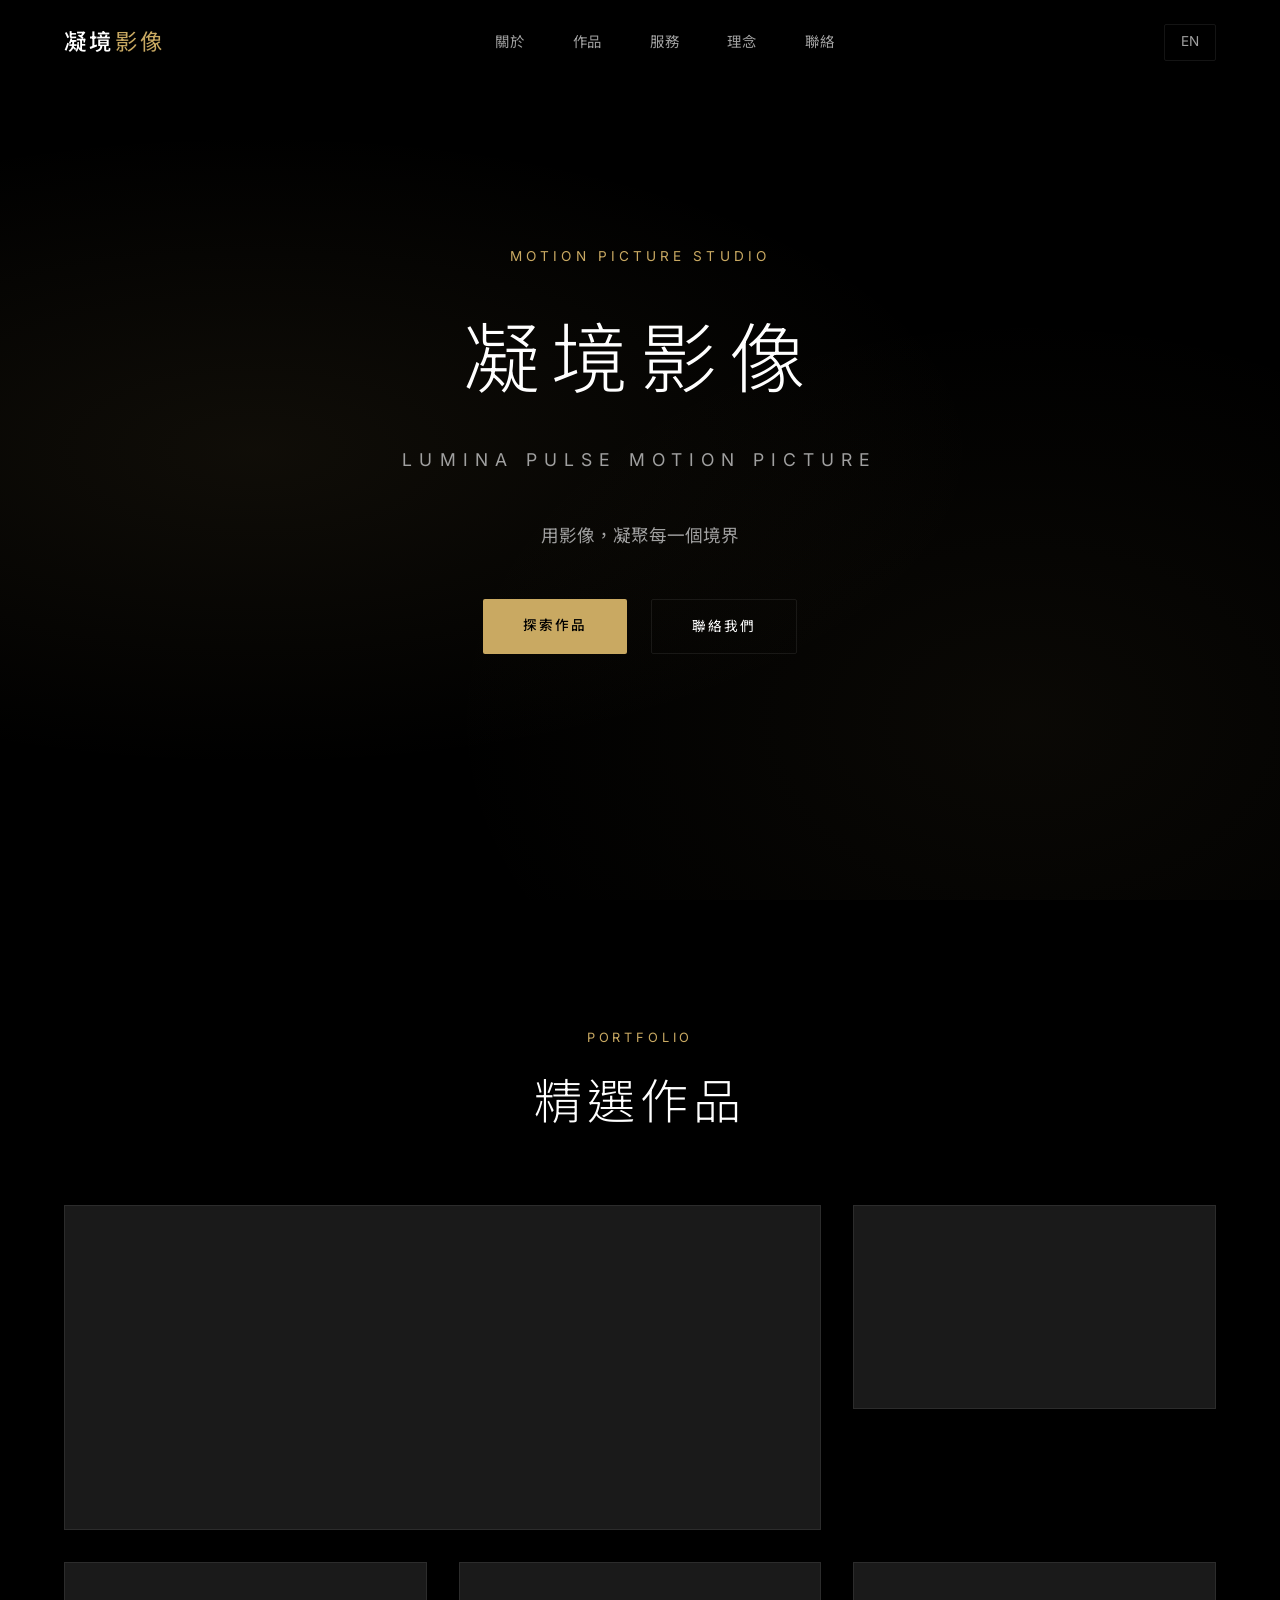
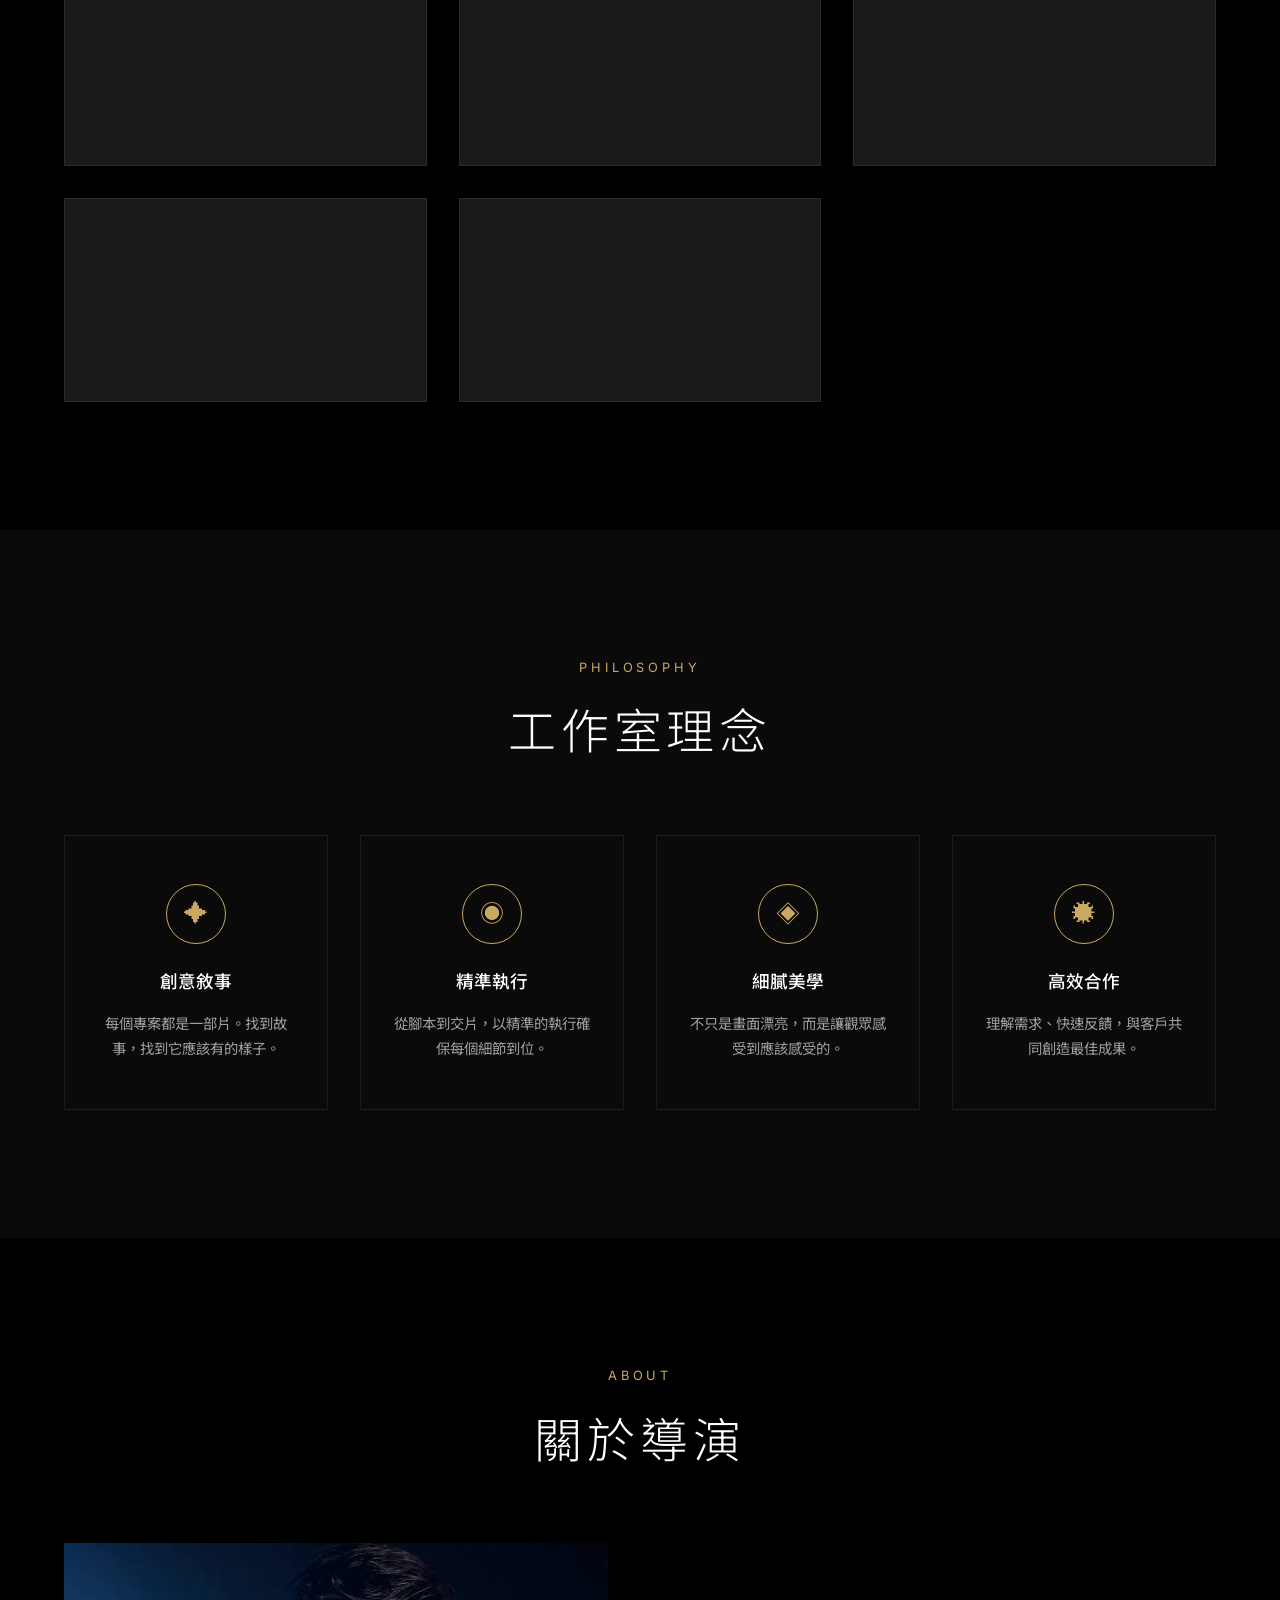
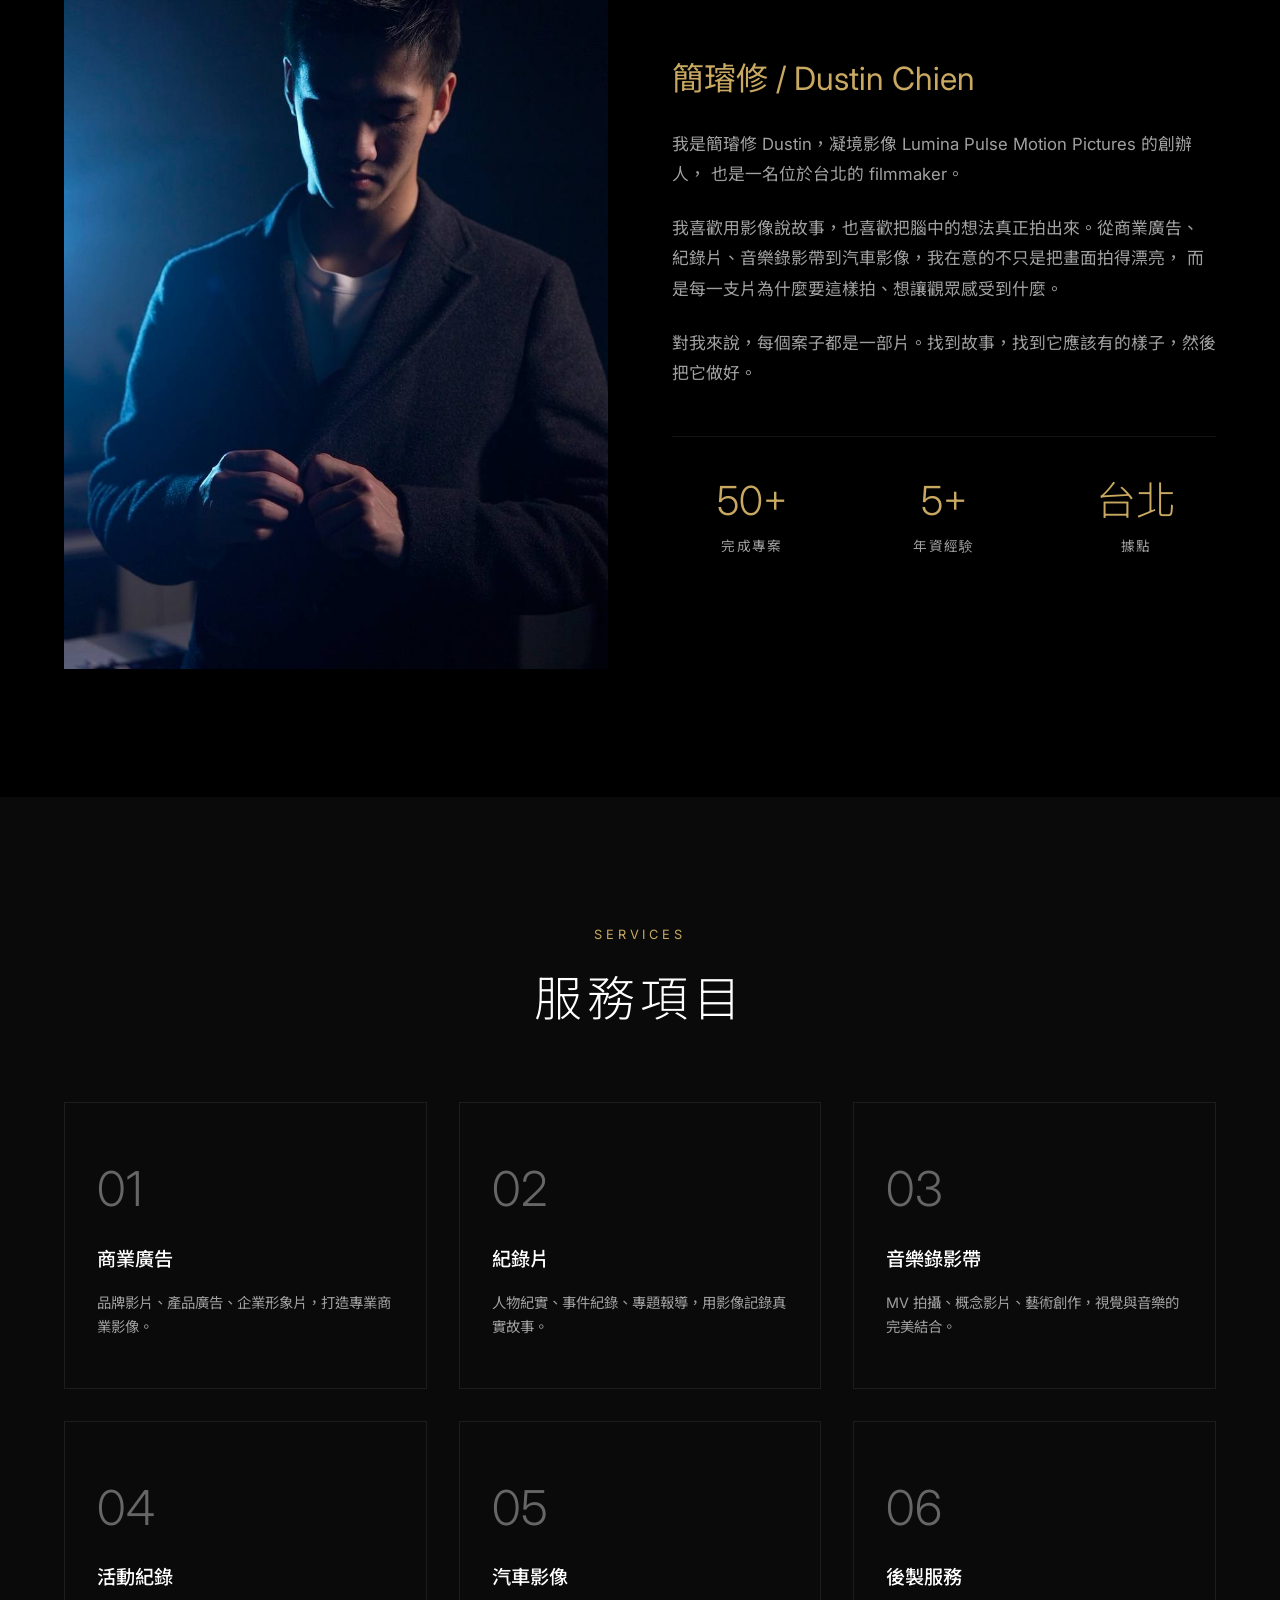
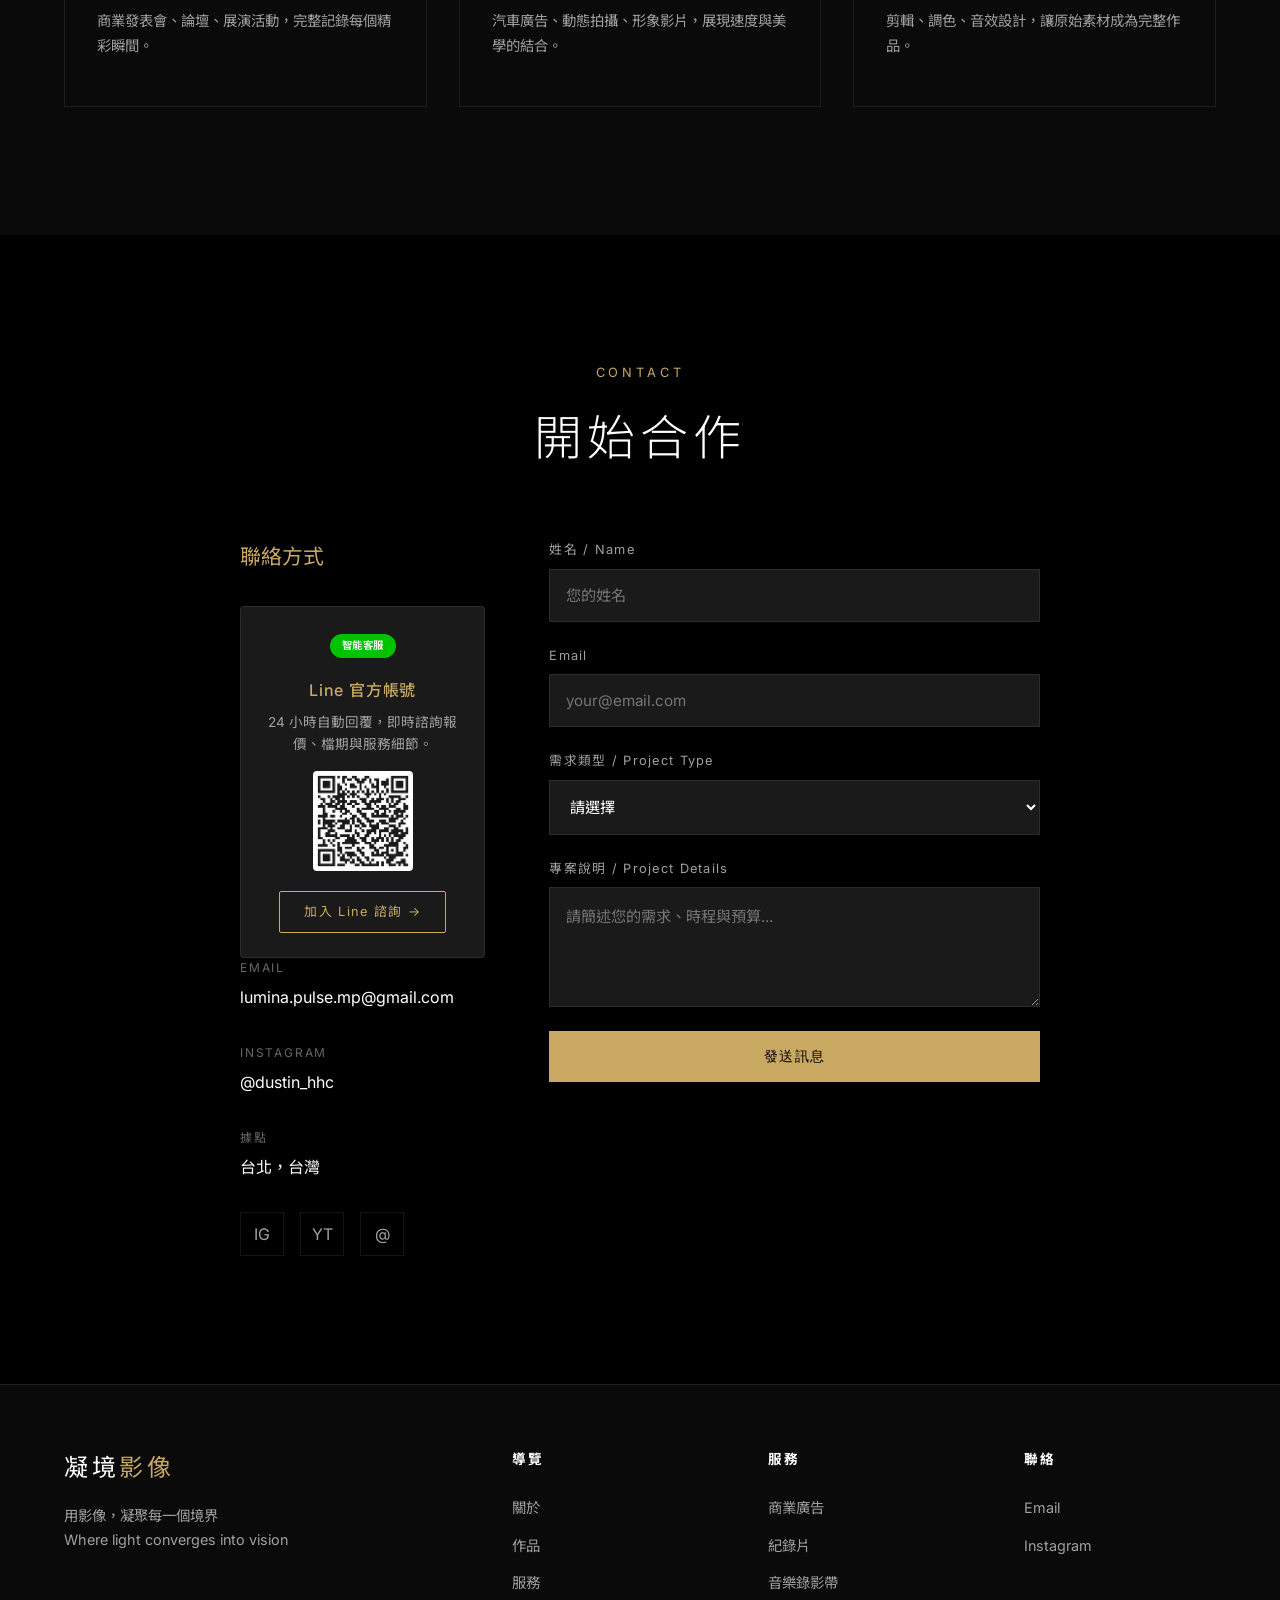
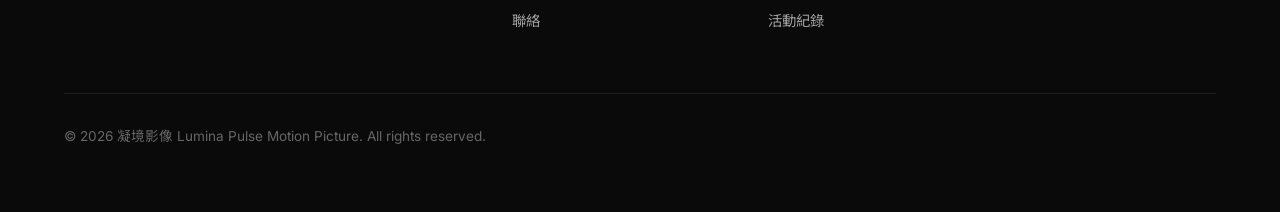
==== index.html @ 3fead52c "ui: move Line smart service card to top of contact info" ====
<!DOCTYPE html>
<html lang="zh-TW">
<head>
  <meta charset="UTF-8">
  <meta name="viewport" content="width=device-width, initial-scale=1.0">
  <title>凝境影像 | Lumina Pulse Motion Picture</title>
  <meta name="description" content="凝境影像 - 用影像，凝聚每一個境界。品牌影片、商業發表會、紀錄片、MV、國際競賽。導演 × 製作 × 剪輯。">
  <link rel="preconnect" href="https://fonts.googleapis.com">
  <link rel="preconnect" href="https://fonts.gstatic.com" crossorigin>
  <link href="https://fonts.googleapis.com/css2?family=Inter:wght@300;400;500;600&family=Noto+Sans+TC:wght@300;400;500&display=swap" rel="stylesheet">
  <link rel="stylesheet" href="css/style.css">
</head>
<body>

  <!-- Navigation -->
  <nav class="nav" id="navbar">
    <div class="nav-logo">凝境<span>影像</span></div>
    <ul class="nav-links">
      <li><a href="#about">關於</a></li>
      <li><a href="#works">作品</a></li>
      <li><a href="#services">服務</a></li>
      <li><a href="#philosophy">理念</a></li>
      <li><a href="#contact">聯絡</a></li>
    </ul>
    <a href="en/" class="lang-switch">EN</a>
  </nav>

  <!-- Hero Section with Video Background -->
  <section class="hero-v2">
    <video class="hero-video-bg" autoplay muted loop playsinline preload="auto">
      <source src="assets/video/hero-bg.mp4" type="video/mp4">
    </video>
    <div class="hero-video-overlay"></div>
    <div class="hero-v2-content">
      <p class="hero-v2-tag">Motion Picture Studio</p>
      <h1>凝境影像</h1>
      <p class="hero-v2-subtitle">LUMINA PULSE MOTION PICTURE</p>
      <p class="hero-v2-tagline">用影像，凝聚每一個境界</p>
      <div class="hero-v2-cta">
        <a href="#works" class="hero-v2-btn primary">探索作品</a>
        <a href="#contact" class="hero-v2-btn secondary">聯絡我們</a>
      </div>
    </div>
  </section>

  <!-- Portfolio Grid (Works) -->
  <section id="works" class="section-v2">
    <div class="section-v2-header">
      <p class="section-v2-label">Portfolio</p>
      <h2 class="section-v2-title">精選作品</h2>
    </div>
    
    <div class="portfolio-grid">
      <!-- Featured Work -->
      <div class="portfolio-card portfolio-card-featured">
        <iframe 
          src="https://www.youtube.com/embed/s5qeNBHJDUk" 
          title="主打作品"
          style="width: 100%; height: 100%; border: none;"
          allow="accelerometer; autoplay; clipboard-write; encrypted-media; gyroscope; picture-in-picture; web-share; fullscreen"
          allowfullscreen
          referrerpolicy="strict-origin-when-cross-origin">
        </iframe>
        <div class="portfolio-card-overlay">
          <p class="portfolio-card-tag">Featured</p>
          <h3 class="portfolio-card-title">精選作品</h3>
          <p class="portfolio-card-arrow">觀看影片 →</p>
        </div>
      </div>
      
      <!-- Work 2 -->
      <div class="portfolio-card">
        <iframe 
          src="https://www.youtube.com/embed/r17SzG8Gf3U" 
          title="作品二"
          style="width: 100%; height: 100%; border: none;"
          allow="accelerometer; autoplay; clipboard-write; encrypted-media; gyroscope; picture-in-picture; web-share; fullscreen"
          allowfullscreen
          referrerpolicy="strict-origin-when-cross-origin">
        </iframe>
        <div class="portfolio-card-overlay">
          <p class="portfolio-card-tag">Commercial</p>
          <h3 class="portfolio-card-title">商業廣告</h3>
          <p class="portfolio-card-arrow">Learn More →</p>
        </div>
      </div>
      
      <!-- Work 3 -->
      <div class="portfolio-card">
        <iframe 
          src="https://www.youtube.com/embed/X2p4h0ay5Zo" 
          title="作品三"
          style="width: 100%; height: 100%; border: none;"
          allow="accelerometer; autoplay; clipboard-write; encrypted-media; gyroscope; picture-in-picture; web-share; fullscreen"
          allowfullscreen
          referrerpolicy="strict-origin-when-cross-origin">
        </iframe>
        <div class="portfolio-card-overlay">
          <p class="portfolio-card-tag">Documentary</p>
          <h3 class="portfolio-card-title">紀錄片</h3>
          <p class="portfolio-card-arrow">Learn More →</p>
        </div>
      </div>
      
      <!-- Work 4 -->
      <div class="portfolio-card">
        <iframe 
          src="https://www.youtube.com/embed/glMVAPrzV8A" 
          title="作品四"
          style="width: 100%; height: 100%; border: none;"
          allow="accelerometer; autoplay; clipboard-write; encrypted-media; gyroscope; picture-in-picture; web-share; fullscreen"
          allowfullscreen
          referrerpolicy="strict-origin-when-cross-origin">
        </iframe>
        <div class="portfolio-card-overlay">
          <p class="portfolio-card-tag">Music Video</p>
          <h3 class="portfolio-card-title">音樂錄影帶</h3>
          <p class="portfolio-card-arrow">Learn More →</p>
        </div>
      </div>
      
      <!-- Work 5 -->
      <div class="portfolio-card">
        <iframe 
          src="https://www.youtube.com/embed/BWfMDFXN-Lc" 
          title="作品五"
          style="width: 100%; height: 100%; border: none;"
          allow="accelerometer; autoplay; clipboard-write; encrypted-media; gyroscope; picture-in-picture; web-share; fullscreen"
          allowfullscreen
          referrerpolicy="strict-origin-when-cross-origin">
        </iframe>
        <div class="portfolio-card-overlay">
          <p class="portfolio-card-tag">Automotive</p>
          <h3 class="portfolio-card-title">汽車影像</h3>
          <p class="portfolio-card-arrow">Learn More →</p>
        </div>
      </div>
      
      <!-- Work 6 -->
      <div class="portfolio-card">
        <iframe 
          src="https://www.youtube.com/embed/CfjVnd-ijYM" 
          title="作品六"
          style="width: 100%; height: 100%; border: none;"
          allow="accelerometer; autoplay; clipboard-write; encrypted-media; gyroscope; picture-in-picture; web-share; fullscreen"
          allowfullscreen
          referrerpolicy="strict-origin-when-cross-origin">
        </iframe>
        <div class="portfolio-card-overlay">
          <p class="portfolio-card-tag">Brand Film</p>
          <h3 class="portfolio-card-title">品牌影片</h3>
          <p class="portfolio-card-arrow">Learn More →</p>
        </div>
      </div>
      
      <!-- Work 7 -->
      <div class="portfolio-card">
        <iframe 
          src="https://www.youtube.com/embed/wBbHff_2FFY" 
          title="作品七"
          style="width: 100%; height: 100%; border: none;"
          allow="accelerometer; autoplay; clipboard-write; encrypted-media; gyroscope; picture-in-picture; web-share; fullscreen"
          allowfullscreen
          referrerpolicy="strict-origin-when-cross-origin">
        </iframe>
        <div class="portfolio-card-overlay">
          <p class="portfolio-card-tag">New Work</p>
          <h3 class="portfolio-card-title">新作品</h3>
          <p class="portfolio-card-arrow">Learn More →</p>
        </div>
      </div>
    </div>
  </section>

  <!-- Philosophy Section -->
  <section id="philosophy" class="section-v2 section-v2-dark">
    <div class="section-v2-header">
      <p class="section-v2-label">Philosophy</p>
      <h2 class="section-v2-title">工作室理念</h2>
    </div>
    
    <div class="philosophy-grid">
      <div class="philosophy-card">
        <div class="philosophy-icon">✦</div>
        <h3 class="philosophy-title">創意敘事</h3>
        <p class="philosophy-desc">每個專案都是一部片。找到故事，找到它應該有的樣子。</p>
      </div>
      <div class="philosophy-card">
        <div class="philosophy-icon">◉</div>
        <h3 class="philosophy-title">精準執行</h3>
        <p class="philosophy-desc">從腳本到交片，以精準的執行確保每個細節到位。</p>
      </div>
      <div class="philosophy-card">
        <div class="philosophy-icon">◈</div>
        <h3 class="philosophy-title">細膩美學</h3>
        <p class="philosophy-desc">不只是畫面漂亮，而是讓觀眾感受到應該感受的。</p>
      </div>
      <div class="philosophy-card">
        <div class="philosophy-icon">✹</div>
        <h3 class="philosophy-title">高效合作</h3>
        <p class="philosophy-desc">理解需求、快速反饋，與客戶共同創造最佳成果。</p>
      </div>
    </div>
  </section>

  <!-- About Section -->
  <section id="about" class="section-v2">
    <div class="section-v2-header">
      <p class="section-v2-label">About</p>
      <h2 class="section-v2-title">關於導演</h2>
    </div>
    
    <div class="about-v2">
      <div class="about-v2-image">
        <img src="images/dustin-profile.jpg" alt="簡璿修 / Dustin Chien">
      </div>
      <div class="about-v2-content">
        <h3>簡璿修 / Dustin Chien</h3>
        <p>
          我是簡璿修 Dustin，凝境影像 Lumina Pulse Motion Pictures 的創辦人，
          也是一名位於台北的 filmmaker。
        </p>
        <p>
          我喜歡用影像說故事，也喜歡把腦中的想法真正拍出來。從商業廣告、
          紀錄片、音樂錄影帶到汽車影像，我在意的不只是把畫面拍得漂亮，
          而是每一支片為什麼要這樣拍、想讓觀眾感受到什麼。
        </p>
        <p>
          對我來說，每個案子都是一部片。找到故事，找到它應該有的樣子，然後把它做好。
        </p>
        
        <div class="about-v2-stats">
          <div class="stat-item">
            <span class="stat-number">50+</span>
            <span class="stat-label">完成專案</span>
          </div>
          <div class="stat-item">
            <span class="stat-number">5+</span>
            <span class="stat-label">年資經験</span>
          </div>
          <div class="stat-item">
            <span class="stat-number">台北</span>
            <span class="stat-label">據點</span>
          </div>
        </div>
      </div>
    </div>
  </section>

  <!-- Services Section -->
  <section id="services" class="section-v2 section-v2-dark">
    <div class="section-v2-header">
      <p class="section-v2-label">Services</p>
      <h2 class="section-v2-title">服務項目</h2>
    </div>
    
    <div class="services-v2-grid">
      <div class="service-v2-card">
        <div class="service-v2-number">01</div>
        <h3 class="service-v2-title">商業廣告</h3>
        <p class="service-v2-desc">品牌影片、產品廣告、企業形象片，打造專業商業影像。</p>
      </div>
      <div class="service-v2-card">
        <div class="service-v2-number">02</div>
        <h3 class="service-v2-title">紀錄片</h3>
        <p class="service-v2-desc">人物紀實、事件紀錄、專題報導，用影像記錄真實故事。</p>
      </div>
      <div class="service-v2-card">
        <div class="service-v2-number">03</div>
        <h3 class="service-v2-title">音樂錄影帶</h3>
        <p class="service-v2-desc">MV 拍攝、概念影片、藝術創作，視覺與音樂的完美結合。</p>
      </div>
      <div class="service-v2-card">
        <div class="service-v2-number">04</div>
        <h3 class="service-v2-title">活動紀錄</h3>
        <p class="service-v2-desc">商業發表會、論壇、展演活動，完整記錄每個精彩瞬間。</p>
      </div>
      <div class="service-v2-card">
        <div class="service-v2-number">05</div>
        <h3 class="service-v2-title">汽車影像</h3>
        <p class="service-v2-desc">汽車廣告、動態拍攝、形象影片，展現速度與美學的結合。</p>
      </div>
      <div class="service-v2-card">
        <div class="service-v2-number">06</div>
        <h3 class="service-v2-title">後製服務</h3>
        <p class="service-v2-desc">剪輯、調色、音效設計，讓原始素材成為完整作品。</p>
      </div>
    </div>
  </section>

  <!-- Contact Section -->
  <section id="contact" class="section-v2">
    <div class="section-v2-header">
      <p class="section-v2-label">Contact</p>
      <h2 class="section-v2-title">開始合作</h2>
    </div>
    
    <div class="contact-v2">
      <div class="contact-v2-grid">
        <div class="contact-v2-info">
          <h3>聯絡方式</h3>
          
          <div class="contact-line-card">
            <div class="contact-line-badge">智能客服</div>
            <h4>Line 官方帳號</h4>
            <p>24 小時自動回覆，即時諮詢報價、檔期與服務細節。</p>
            <div class="contact-line-qr">
              <img src="images/line-qr-code.png" alt="Line QR Code">
            </div>
            <a href="https://line.me/R/ti/p/@311sshur" target="_blank" class="contact-line-btn">加入 Line 諮詢 →</a>
          </div>
          
          <div class="contact-v2-item">
            <label>Email</label>
            <a href="mailto:lumina.pulse.mp@gmail.com">lumina.pulse.mp@gmail.com</a>
          </div>
          <div class="contact-v2-item">
            <label>Instagram</label>
            <a href="https://instagram.com/dustin_hhc" target="_blank">@dustin_hhc</a>
          </div>
          <div class="contact-v2-item">
            <label>據點</label>
            <span>台北，台灣</span>
          </div>
          
          <div class="contact-social">
            <a href="https://instagram.com/dustin_hhc" target="_blank" title="Instagram">IG</a>
            <a href="#" target="_blank" title="YouTube">YT</a>
            <a href="mailto:lumina.pulse.mp@gmail.com" title="Email">@</a>
          </div>
        </div>
        
        <form class="contact-form" id="contactForm" name="contact-zh" method="POST" data-netlify="true" netlify-honeypot="bot-field" action="/">
          <div style="display: none;">
            <label>Don't fill this out if you're human: <input name="bot-field"></label>
          </div>
          <div class="form-group">
            <label>姓名 / Name</label>
            <input type="text" name="name" placeholder="您的姓名" required>
          </div>
          <div class="form-group">
            <label>Email</label>
            <input type="email" name="email" placeholder="your@email.com" required>
          </div>
          <div class="form-group">
            <label>需求類型 / Project Type</label>
            <select name="type" required>
              <option value="">請選擇</option>
              <option value="commercial">商業廣告</option>
              <option value="documentary">紀錄片</option>
              <option value="musicvideo">音樂錄影帶</option>
              <option value="event">活動紀錄</option>
              <option value="automotive">汽車影像</option>
              <option value="other">其他</option>
            </select>
          </div>
          <div class="form-group">
            <label>專案說明 / Project Details</label>
            <textarea name="message" placeholder="請簡述您的需求、時程與預算..." required></textarea>
          </div>
          <button type="submit" class="form-submit">發送訊息</button>
        </form>
      </div>
    </div>
  </section>

  <!-- Footer -->
  <footer class="footer-v2">
    <div class="footer-v2-content">
      <div>
        <div class="footer-v2-brand">凝境<span>影像</span></div>
        <p class="footer-v2-tagline">
          用影像，凝聚每一個境界<br>
          Where light converges into vision
        </p>
      </div>
      <div class="footer-v2-links">
        <h4>導覽</h4>
        <ul>
          <li><a href="#about">關於</a></li>
          <li><a href="#works">作品</a></li>
          <li><a href="#services">服務</a></li>
          <li><a href="#contact">聯絡</a></li>
        </ul>
      </div>
      <div class="footer-v2-links">
        <h4>服務</h4>
        <ul>
          <li><a href="#services">商業廣告</a></li>
          <li><a href="#services">紀錄片</a></li>
          <li><a href="#services">音樂錄影帶</a></li>
          <li><a href="#services">活動紀錄</a></li>
        </ul>
      </div>
      <div class="footer-v2-links">
        <h4>聯絡</h4>
        <ul>
          <li><a href="mailto:lumina.pulse.mp@gmail.com">Email</a></li>
          <li><a href="https://instagram.com/dustin_hhc">Instagram</a></li>
        </ul>
      </div>
    </div>
    <div class="footer-v2-bottom">
      <p class="footer-v2-copyright">© 2026 凝境影像 Lumina Pulse Motion Picture. All rights reserved.</p>
    </div>
  </footer>

  <!-- Scripts -->
  <script src="js/main.js"></script>
</body>
</html>
---- css/style.css ----
/* 凝境影像 v2 - DZOFILM Inspired Design */
/* Dark Mode Cinema Style */

:root {
  --bg-primary: #000000;
  --bg-secondary: #0a0a0a;
  --bg-tertiary: #121212;
  --bg-card: #1a1a1a;
  --text-primary: #ffffff;
  --text-secondary: #a0a0a0;
  --text-muted: #666666;
  --accent: #c9a962;
  --accent-hover: #d4b76a;
  --border: rgba(255, 255, 255, 0.08);
  --border-hover: rgba(255, 255, 255, 0.15);
  --gradient-gold: linear-gradient(135deg, #c9a962 0%, #8b7355 100%);
}

* {
  margin: 0;
  padding: 0;
  box-sizing: border-box;
}

html {
  scroll-behavior: smooth;
  font-size: 16px;
}

body {
  font-family: 'Inter', 'Noto Sans TC', -apple-system, BlinkMacSystemFont, sans-serif;
  background-color: var(--bg-primary);
  color: var(--text-primary);
  line-height: 1.6;
  overflow-x: hidden;
  -webkit-font-smoothing: antialiased;
  -moz-osx-font-smoothing: grayscale;
}

/* ========== NAVIGATION ========== */
.nav {
  position: fixed;
  top: 0;
  left: 0;
  right: 0;
  z-index: 1000;
  padding: 1.5rem 4rem;
  display: flex;
  justify-content: space-between;
  align-items: center;
  background: transparent;
  transition: all 0.4s ease;
}

.nav.scrolled {
  background: rgba(0, 0, 0, 0.85);
  backdrop-filter: blur(20px);
  -webkit-backdrop-filter: blur(20px);
  border-bottom: 1px solid var(--border);
  padding: 1rem 4rem;
}

.nav-logo {
  font-size: 1.4rem;
  font-weight: 500;
  letter-spacing: 0.15em;
  color: var(--text-primary);
}

.nav-logo span {
  color: var(--accent);
  font-weight: 400;
}

.nav-links {
  display: flex;
  gap: 3rem;
  list-style: none;
}

.nav-links a {
  color: var(--text-secondary);
  text-decoration: none;
  font-size: 0.9rem;
  font-weight: 400;
  letter-spacing: 0.05em;
  transition: all 0.3s ease;
  position: relative;
}

.nav-links a::after {
  content: '';
  position: absolute;
  bottom: -4px;
  left: 0;
  width: 0;
  height: 1px;
  background: var(--accent);
  transition: width 0.3s ease;
}

.nav-links a:hover {
  color: var(--text-primary);
}

.nav-links a:hover::after {
  width: 100%;
}

.lang-switch {
  color: var(--text-secondary);
  font-size: 0.85rem;
  text-decoration: none;
  padding: 0.4rem 1rem;
  border: 1px solid var(--border);
  border-radius: 2px;
  transition: all 0.3s ease;
}

.lang-switch:hover {
  border-color: var(--accent);
  color: var(--accent);
}

/* ========== HERO SECTION ========== */
.hero-v2 {
  height: 100vh;
  position: relative;
  display: flex;
  flex-direction: column;
  justify-content: center;
  align-items: center;
  text-align: center;
  padding: 0 2rem;
  background: var(--bg-primary);
  overflow: hidden;
}

/* Video Background */
.hero-video-bg {
  position: absolute;
  top: 0;
  left: 0;
  width: 100%;
  height: 100%;
  object-fit: cover;
  z-index: 0;
  opacity: 0.8;
}

.hero-video-overlay {
  position: absolute;
  top: 0;
  left: 0;
  right: 0;
  bottom: 0;
  background: linear-gradient(to bottom, rgba(0,0,0,0.2) 0%, rgba(0,0,0,0.4) 100%);
  z-index: 1;
}

.hero-v2::before {
  content: '';
  position: absolute;
  top: 0;
  left: 0;
  right: 0;
  bottom: 0;
  background: 
    radial-gradient(ellipse at 20% 50%, rgba(201, 169, 98, 0.08) 0%, transparent 50%),
    radial-gradient(ellipse at 80% 80%, rgba(201, 169, 98, 0.05) 0%, transparent 40%);
  animation: pulseGlow 8s ease-in-out infinite;
  z-index: 2;
}

@keyframes pulseGlow {
  0%, 100% { opacity: 0.5; }
  50% { opacity: 1; }
}

.hero-v2-content {
  position: relative;
  z-index: 3;
  max-width: 900px;
}

.hero-v2-tag {
  font-size: 0.85rem;
  letter-spacing: 0.3em;
  color: var(--accent);
  margin-bottom: 2rem;
  text-transform: uppercase;
  opacity: 0;
  animation: fadeInUp 1s ease forwards 0.3s;
}

.hero-v2 h1 {
  font-size: clamp(2.5rem, 6vw, 5rem);
  font-weight: 300;
  letter-spacing: 0.15em;
  margin-bottom: 1.5rem;
  opacity: 0;
  animation: fadeInUp 1s ease forwards 0.5s;
}

.hero-v2-subtitle {
  font-size: clamp(0.9rem, 2vw, 1.1rem);
  letter-spacing: 0.4em;
  color: var(--text-secondary);
  margin-bottom: 3rem;
  opacity: 0;
  animation: fadeInUp 1s ease forwards 0.7s;
}

.hero-v2-tagline {
  font-size: 1.1rem;
  color: var(--text-secondary);
  max-width: 500px;
  margin: 0 auto 3rem;
  opacity: 0;
  animation: fadeInUp 1s ease forwards 0.9s;
}

.hero-v2-cta {
  display: inline-flex;
  gap: 1.5rem;
  opacity: 0;
  animation: fadeInUp 1s ease forwards 1.1s;
}

.hero-v2-btn {
  padding: 1rem 2.5rem;
  text-decoration: none;
  font-size: 0.85rem;
  letter-spacing: 0.15em;
  transition: all 0.3s ease;
  border-radius: 2px;
}

.hero-v2-btn.primary {
  background: var(--accent);
  color: var(--bg-primary);
  font-weight: 500;
}

.hero-v2-btn.primary:hover {
  background: var(--accent-hover);
  transform: translateY(-2px);
}

.hero-v2-btn.secondary {
  border: 1px solid var(--border);
  color: var(--text-primary);
}

.hero-v2-btn.secondary:hover {
  border-color: var(--accent);
  color: var(--accent);
}

@keyframes fadeInUp {
  from {
    opacity: 0;
    transform: translateY(30px);
  }
  to {
    opacity: 1;
    transform: translateY(0);
  }
}

/* ========== SECTIONS COMMON ========== */
.section-v2 {
  padding: 8rem 4rem;
  position: relative;
}

.section-v2-dark {
  background: var(--bg-secondary);
}

.section-v2-header {
  text-align: center;
  margin-bottom: 4rem;
}

.section-v2-label {
  font-size: 0.8rem;
  letter-spacing: 0.3em;
  color: var(--accent);
  text-transform: uppercase;
  margin-bottom: 1rem;
}

.section-v2-title {
  font-size: clamp(2rem, 4vw, 3rem);
  font-weight: 300;
  letter-spacing: 0.1em;
}

/* ========== PORTFOLIO GRID ========== */
.portfolio-grid {
  display: grid;
  grid-template-columns: repeat(3, 1fr);
  gap: 2rem;
  max-width: 1400px;
  margin: 0 auto;
}

.portfolio-card {
  position: relative;
  aspect-ratio: 16/9;
  background: var(--bg-card);
  border: 1px solid var(--border);
  overflow: hidden;
  cursor: pointer;
  transition: all 0.4s ease;
}

.portfolio-card:hover {
  border-color: var(--border-hover);
  transform: translateY(-8px);
  box-shadow: 0 20px 40px rgba(0, 0, 0, 0.5);
}

.portfolio-card-featured {
  grid-column: span 2;
  aspect-ratio: 21/9;
}

.portfolio-card-image {
  width: 100%;
  height: 100%;
  background: linear-gradient(135deg, #1a1a2e 0%, #0f0f1a 100%);
  display: flex;
  align-items: center;
  justify-content: center;
  transition: transform 0.6s ease;
}

.portfolio-card:hover .portfolio-card-image {
  transform: scale(1.05);
}

/* Ensure iframe fills the card properly - NO OVERLAY COVERAGE */
.portfolio-card iframe {
  width: 100%;
  height: 100%;
  border: none;
  display: block;
  position: absolute;
  top: 0;
  left: 0;
  z-index: 1;
}

/* Overlay only shows a small label at top, NEVER covers controls */
.portfolio-card-overlay {
  position: absolute;
  top: 1rem;
  left: 1rem;
  right: auto;
  bottom: auto;
  width: auto;
  max-width: 80%;
  height: auto;
  padding: 0.6rem 1rem;
  background: rgba(0,0,0,0.85);
  border-radius: 4px;
  transform: translateY(-10px);
  opacity: 0;
  transition: all 0.3s ease;
  pointer-events: none;
  z-index: 2;
  display: block;
}

.portfolio-card:hover .portfolio-card-overlay {
  transform: translateY(0);
  opacity: 1;
}

/* Compact text styles */
.portfolio-card-overlay .portfolio-card-tag {
  font-size: 0.65rem;
  margin-bottom: 0.2rem;
}

.portfolio-card-overlay .portfolio-card-title {
  font-size: 0.9rem;
  margin-bottom: 0;
}

.portfolio-card-overlay .portfolio-card-arrow {
  display: none;
}

.portfolio-card-tag {
  font-size: 0.75rem;
  letter-spacing: 0.15em;
  color: var(--accent);
  text-transform: uppercase;
  margin-bottom: 0.5rem;
}

.portfolio-card-title {
  font-size: 1.2rem;
  font-weight: 400;
  margin-bottom: 0.5rem;
}

.portfolio-card-arrow {
  font-size: 0.85rem;
  color: var(--text-secondary);
  transition: color 0.3s ease;
}

.portfolio-card:hover .portfolio-card-arrow {
  color: var(--accent);
}

/* ========== SHOT ON CAROUSEL ========== */
.shoton-section {
  padding: 6rem 0;
  overflow: hidden;
  background: var(--bg-primary);
}

.shoton-header {
  text-align: center;
  padding: 0 4rem;
  margin-bottom: 3rem;
}

.shoton-carousel {
  display: flex;
  gap: 1rem;
  overflow-x: auto;
  padding: 0 4rem 2rem;
  scrollbar-width: none;
  -ms-overflow-style: none;
}

.shoton-carousel::-webkit-scrollbar {
  display: none;
}

.shoton-item {
  flex-shrink: 0;
  width: 400px;
  aspect-ratio: 16/9;
  background: var(--bg-card);
  border: 1px solid var(--border);
  position: relative;
  overflow: hidden;
  transition: all 0.4s ease;
}

.shoton-item:hover {
  transform: scale(1.02);
  border-color: var(--accent);
}

/* ========== PHILOSOPHY CARDS ========== */
.philosophy-grid {
  display: grid;
  grid-template-columns: repeat(4, 1fr);
  gap: 2rem;
  max-width: 1200px;
  margin: 0 auto;
}

.philosophy-card {
  padding: 3rem 2rem;
  border: 1px solid var(--border);
  text-align: center;
  transition: all 0.4s ease;
  background: var(--bg-secondary);
}

.philosophy-card:hover {
  border-color: var(--accent);
  transform: translateY(-8px);
}

.philosophy-icon {
  width: 60px;
  height: 60px;
  margin: 0 auto 1.5rem;
  border: 1px solid var(--accent);
  border-radius: 50%;
  display: flex;
  align-items: center;
  justify-content: center;
  color: var(--accent);
  font-size: 1.5rem;
}

.philosophy-title {
  font-size: 1.1rem;
  font-weight: 500;
  margin-bottom: 1rem;
}

.philosophy-desc {
  font-size: 0.9rem;
  color: var(--text-secondary);
  line-height: 1.7;
}

/* ========== ABOUT SECTION ========== */
.about-v2 {
  display: grid;
  grid-template-columns: 1fr 1fr;
  gap: 4rem;
  align-items: center;
  max-width: 1200px;
  margin: 0 auto;
}

.about-v2-image {
  position: relative;
  aspect-ratio: 3/4;
  overflow: hidden;
}

.about-v2-image img {
  width: 100%;
  height: 100%;
  object-fit: cover;
  transition: transform 0.6s ease;
}

.about-v2-image:hover img {
  transform: scale(1.05);
}

.about-v2-content h3 {
  font-size: 2rem;
  font-weight: 400;
  margin-bottom: 1.5rem;
  color: var(--accent);
}

.about-v2-content p {
  color: var(--text-secondary);
  margin-bottom: 1.5rem;
  line-height: 1.8;
  font-size: 1.05rem;
}

.about-v2-stats {
  display: grid;
  grid-template-columns: repeat(3, 1fr);
  gap: 2rem;
  margin-top: 3rem;
  padding-top: 2rem;
  border-top: 1px solid var(--border);
}

.stat-item {
  text-align: center;
}

.stat-number {
  font-size: 2.5rem;
  font-weight: 300;
  color: var(--accent);
  display: block;
}

.stat-label {
  font-size: 0.85rem;
  color: var(--text-secondary);
  letter-spacing: 0.1em;
}

/* ========== SERVICES ========== */
.services-v2-grid {
  display: grid;
  grid-template-columns: repeat(3, 1fr);
  gap: 2rem;
  max-width: 1200px;
  margin: 0 auto;
}

.service-v2-card {
  padding: 3rem 2rem;
  border: 1px solid var(--border);
  background: var(--bg-secondary);
  position: relative;
  overflow: hidden;
  transition: all 0.4s ease;
}

.service-v2-card::before {
  content: '';
  position: absolute;
  top: 0;
  left: 0;
  right: 0;
  height: 2px;
  background: var(--gradient-gold);
  transform: scaleX(0);
  transition: transform 0.4s ease;
}

.service-v2-card:hover::before {
  transform: scaleX(1);
}

.service-v2-card:hover {
  border-color: var(--border-hover);
  transform: translateY(-4px);
}

.service-v2-number {
  font-size: 3rem;
  font-weight: 300;
  color: var(--text-muted);
  margin-bottom: 1rem;
}

.service-v2-title {
  font-size: 1.2rem;
  font-weight: 500;
  margin-bottom: 1rem;
}

.service-v2-desc {
  font-size: 0.9rem;
  color: var(--text-secondary);
  line-height: 1.7;
}

/* ========== CONTACT ========== */
.contact-v2 {
  max-width: 800px;
  margin: 0 auto;
}

.contact-v2-grid {
  display: grid;
  grid-template-columns: 1fr 2fr;
  gap: 4rem;
}

.contact-v2-info h3 {
  font-size: 1.3rem;
  font-weight: 400;
  margin-bottom: 2rem;
  color: var(--accent);
}

.contact-v2-item {
  margin-bottom: 2rem;
}

.contact-v2-item label {
  display: block;
  font-size: 0.75rem;
  letter-spacing: 0.15em;
  color: var(--text-muted);
  margin-bottom: 0.5rem;
  text-transform: uppercase;
}

.contact-v2-item a,
.contact-v2-item span {
  color: var(--text-primary);
  text-decoration: none;
  font-size: 1rem;
  transition: color 0.3s ease;
}

.contact-v2-item a:hover {
  color: var(--accent);
}

.contact-social {
  display: flex;
  gap: 1rem;
  margin-top: 2rem;
}

.contact-social a {
  width: 44px;
  height: 44px;
  border: 1px solid var(--border);
  display: flex;
  align-items: center;
  justify-content: center;
  color: var(--text-secondary);
  text-decoration: none;
  transition: all 0.3s ease;
}

.contact-social a:hover {
  border-color: var(--accent);
  color: var(--accent);
}

/* Form */
.contact-form {
  display: flex;
  flex-direction: column;
  gap: 1.5rem;
}

.form-group {
  display: flex;
  flex-direction: column;
  gap: 0.5rem;
}

.form-group label {
  font-size: 0.8rem;
  letter-spacing: 0.1em;
  color: var(--text-secondary);
}

.form-group input,
.form-group textarea,
.form-group select {
  padding: 1rem;
  background: var(--bg-card);
  border: 1px solid var(--border);
  color: var(--text-primary);
  font-family: inherit;
  font-size: 0.95rem;
  transition: all 0.3s ease;
}

.form-group input:focus,
.form-group textarea:focus,
.form-group select:focus {
  outline: none;
  border-color: var(--accent);
}

.form-group textarea {
  min-height: 120px;
  resize: vertical;
}

.form-submit {
  padding: 1rem 2.5rem;
  background: var(--accent);
  color: var(--bg-primary);
  border: none;
  font-size: 0.9rem;
  letter-spacing: 0.1em;
  font-weight: 500;
  cursor: pointer;
  transition: all 0.3s ease;
}

.form-submit:hover {
  background: var(--accent-hover);
  transform: translateY(-2px);
}

/* ========== FOOTER ========== */
.footer-v2 {
  padding: 4rem;
  border-top: 1px solid var(--border);
  background: var(--bg-secondary);
}

.footer-v2-content {
  max-width: 1200px;
  margin: 0 auto;
  display: grid;
  grid-template-columns: 2fr 1fr 1fr 1fr;
  gap: 4rem;
}

.footer-v2-brand {
  font-size: 1.5rem;
  font-weight: 400;
  letter-spacing: 0.15em;
  margin-bottom: 1rem;
}

.footer-v2-brand span {
  color: var(--accent);
}

.footer-v2-tagline {
  font-size: 0.9rem;
  color: var(--text-secondary);
  line-height: 1.7;
}

.footer-v2-links h4 {
  font-size: 0.85rem;
  letter-spacing: 0.15em;
  color: var(--text-primary);
  margin-bottom: 1.5rem;
  text-transform: uppercase;
}

.footer-v2-links ul {
  list-style: none;
}

.footer-v2-links li {
  margin-bottom: 0.75rem;
}

.footer-v2-links a {
  color: var(--text-secondary);
  text-decoration: none;
  font-size: 0.9rem;
  transition: color 0.3s ease;
}

.footer-v2-links a:hover {
  color: var(--accent);
}

.footer-v2-bottom {
  max-width: 1200px;
  margin: 3rem auto 0;
  padding-top: 2rem;
  border-top: 1px solid var(--border);
  display: flex;
  justify-content: space-between;
  align-items: center;
}

.footer-v2-copyright {
  font-size: 0.85rem;
  color: var(--text-muted);
}

/* ========== ANIMATIONS ========== */
.fade-in {
  opacity: 0;
  transform: translateY(30px);
  transition: all 0.8s ease;
}

.fade-in.visible {
  opacity: 1;
  transform: translateY(0);
}

/* ========== LINE SERVICE CARD ========== */
.contact-line-card {
  background: var(--bg-card);
  border: 1px solid var(--border);
  border-radius: 4px;
  padding: 1.5rem;
  margin-top: 2rem;
  text-align: center;
  transition: all 0.4s ease;
}

.contact-line-card:hover {
  border-color: var(--accent);
  transform: translateY(-4px);
}

.contact-line-badge {
  display: inline-block;
  background: #00c300;
  color: #fff;
  font-size: 0.65rem;
  font-weight: 600;
  padding: 0.25rem 0.75rem;
  border-radius: 12px;
  margin-bottom: 0.75rem;
  letter-spacing: 0.05em;
}

.contact-line-card h4 {
  color: var(--accent);
  font-size: 1rem;
  margin: 0.5rem 0 0.5rem;
  font-weight: 500;
  letter-spacing: 0.05em;
}

.contact-line-card p {
  color: var(--text-secondary);
  font-size: 0.85rem;
  line-height: 1.6;
  margin-bottom: 1rem;
}

.contact-line-qr {
  width: 100px;
  height: 100px;
  margin: 0.5rem auto;
  border-radius: 4px;
  overflow: hidden;
}

.contact-line-qr img {
  width: 100%;
  height: 100%;
  object-fit: contain;
}

.contact-line-btn {
  display: inline-block;
  margin-top: 0.75rem;
  padding: 0.6rem 1.5rem;
  border: 1px solid var(--accent);
  color: var(--accent);
  font-size: 0.8rem;
  letter-spacing: 0.1em;
  text-decoration: none;
  border-radius: 2px;
  transition: all 0.3s ease;
}

.contact-line-btn:hover {
  background: var(--accent);
  color: var(--bg-primary);
}

/* ========== RESPONSIVE ========== */
@media (max-width: 1024px) {
  .nav {
    padding: 1rem 2rem;
  }
  
  .nav.scrolled {
    padding: 0.75rem 2rem;
  }
  
  .section-v2 {
    padding: 6rem 2rem;
  }
  
  .portfolio-grid {
    grid-template-columns: repeat(2, 1fr);
  }
  
  .portfolio-card-featured {
    grid-column: span 2;
  }
  
  .philosophy-grid {
    grid-template-columns: repeat(2, 1fr);
  }
  
  .services-v2-grid {
    grid-template-columns: repeat(2, 1fr);
  }
  
  .about-v2 {
    grid-template-columns: 1fr;
    gap: 3rem;
  }
  
  .contact-v2-grid {
    grid-template-columns: 1fr;
  }
  
  .footer-v2-content {
    grid-template-columns: repeat(2, 1fr);
  }
}

@media (max-width: 768px) {
  .nav-links {
    display: none;
  }
  
  .hero-v2 h1 {
    font-size: 2rem;
  }
  
  .hero-v2-cta {
    flex-direction: column;
    gap: 1rem;
  }
  
  .portfolio-grid {
    grid-template-columns: 1fr;
  }
  
  .portfolio-card-featured {
    grid-column: span 1;
    aspect-ratio: 16/9;
  }
  
  .philosophy-grid {
    grid-template-columns: 1fr;
  }
  
  .services-v2-grid {
    grid-template-columns: 1fr;
  }
  
  .about-v2-stats {
    grid-template-columns: 1fr;
    gap: 1.5rem;
  }
  
  .shoton-item {
    width: 300px;
  }
  
  .footer-v2-content {
    grid-template-columns: 1fr;
    text-align: center;
  }
  
  .footer-v2-bottom {
    flex-direction: column;
    gap: 1rem;
  }
}
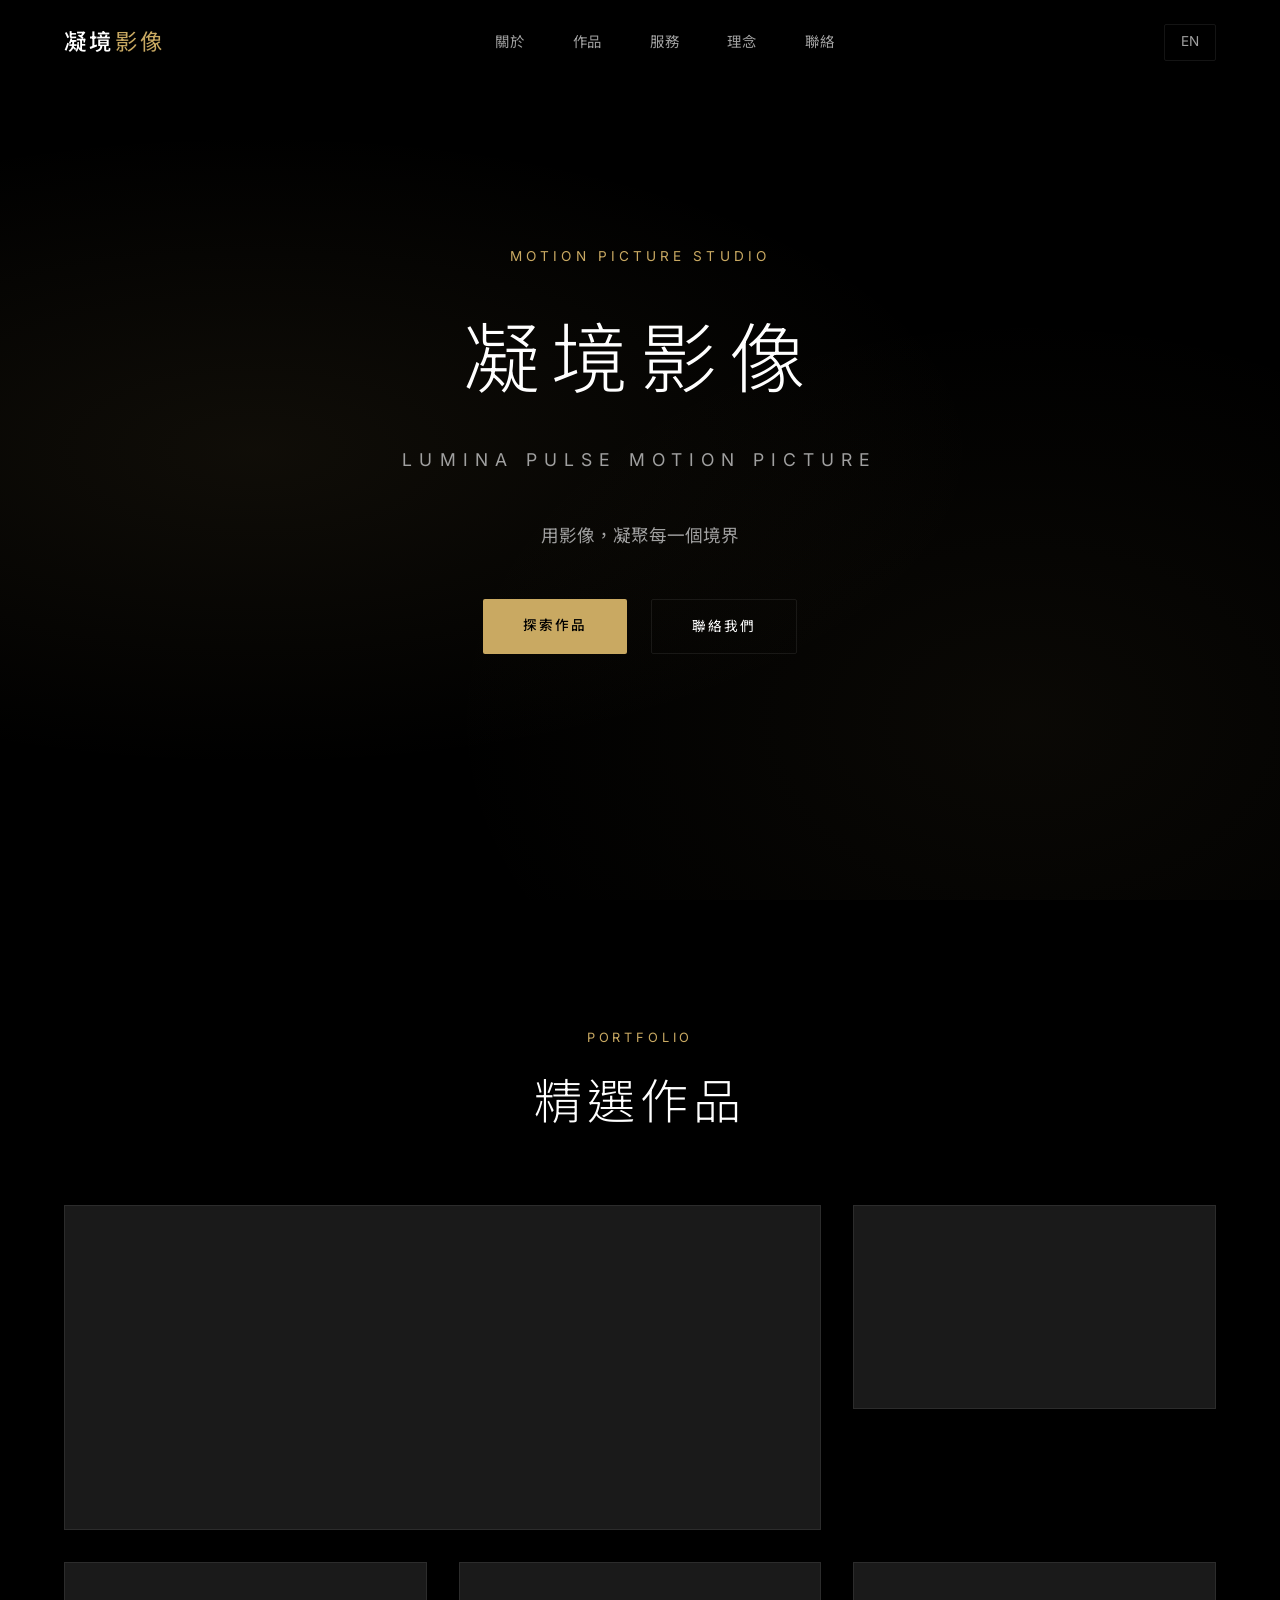
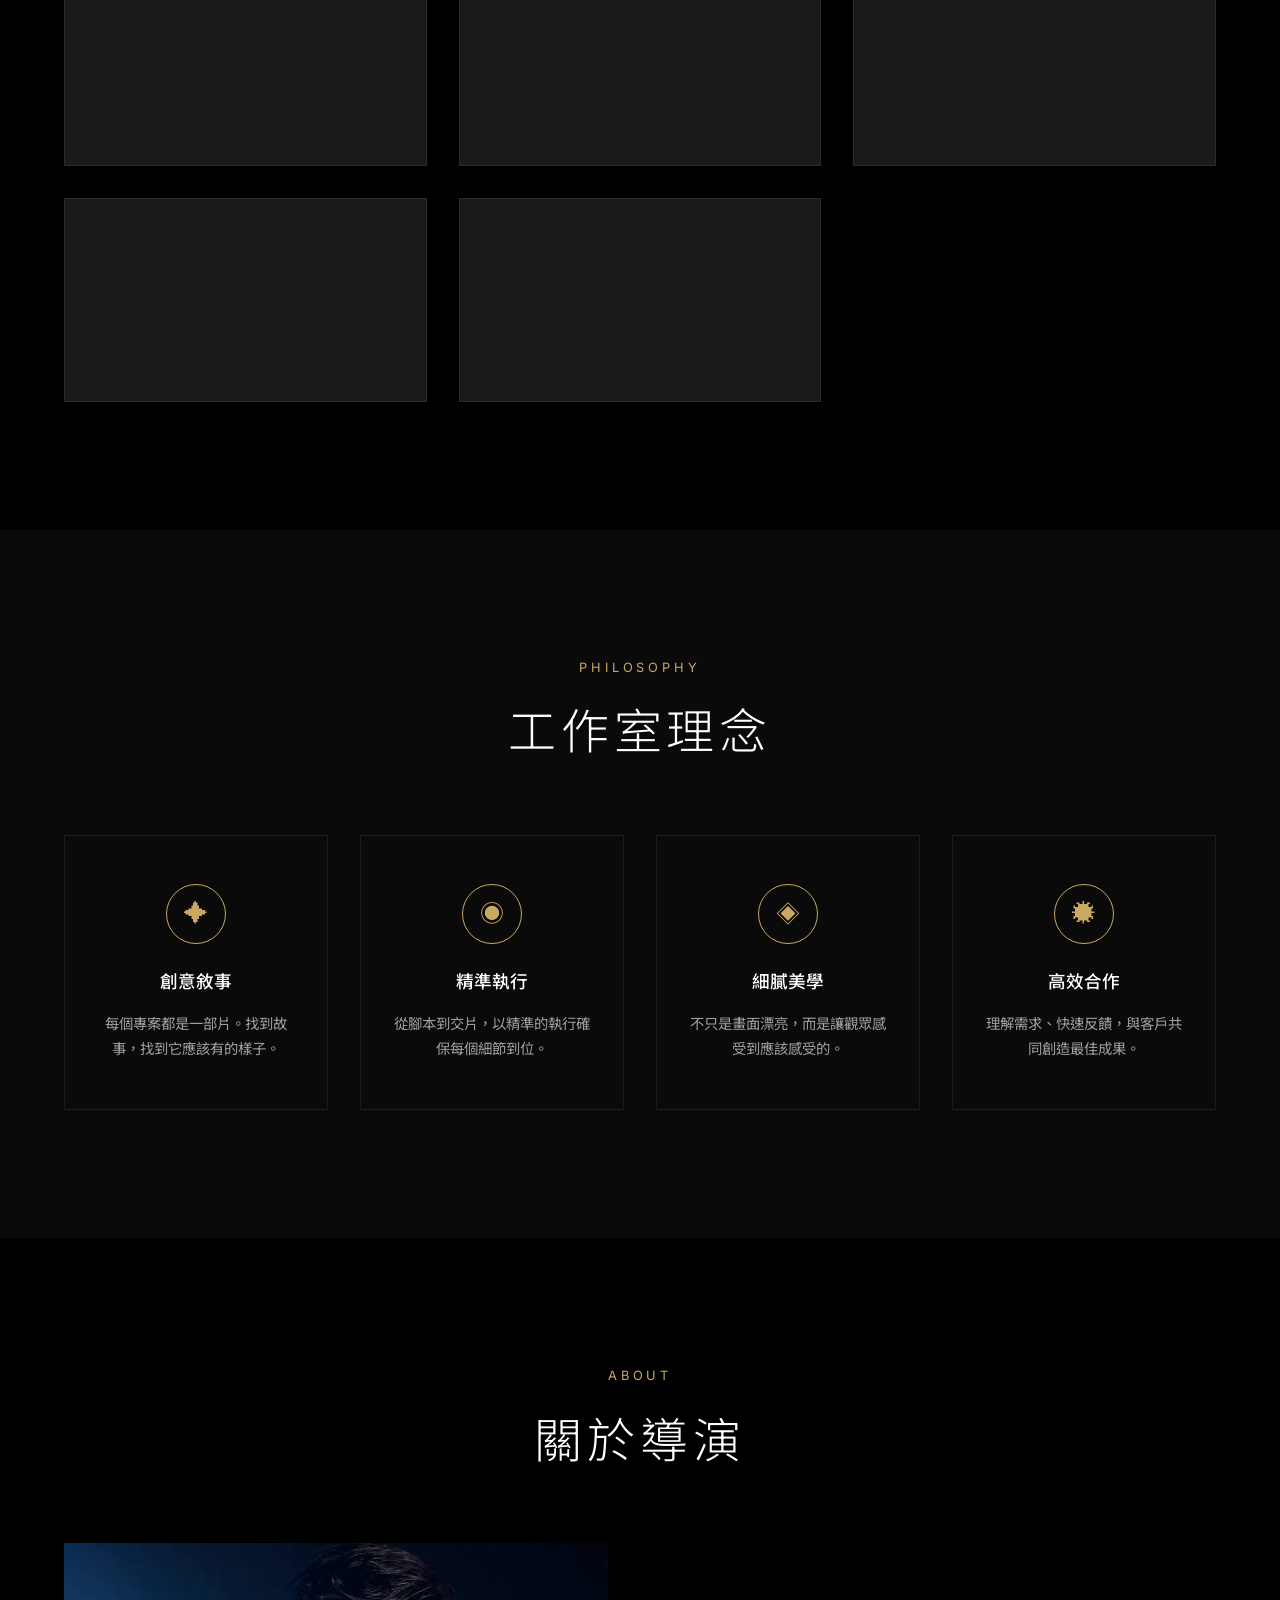
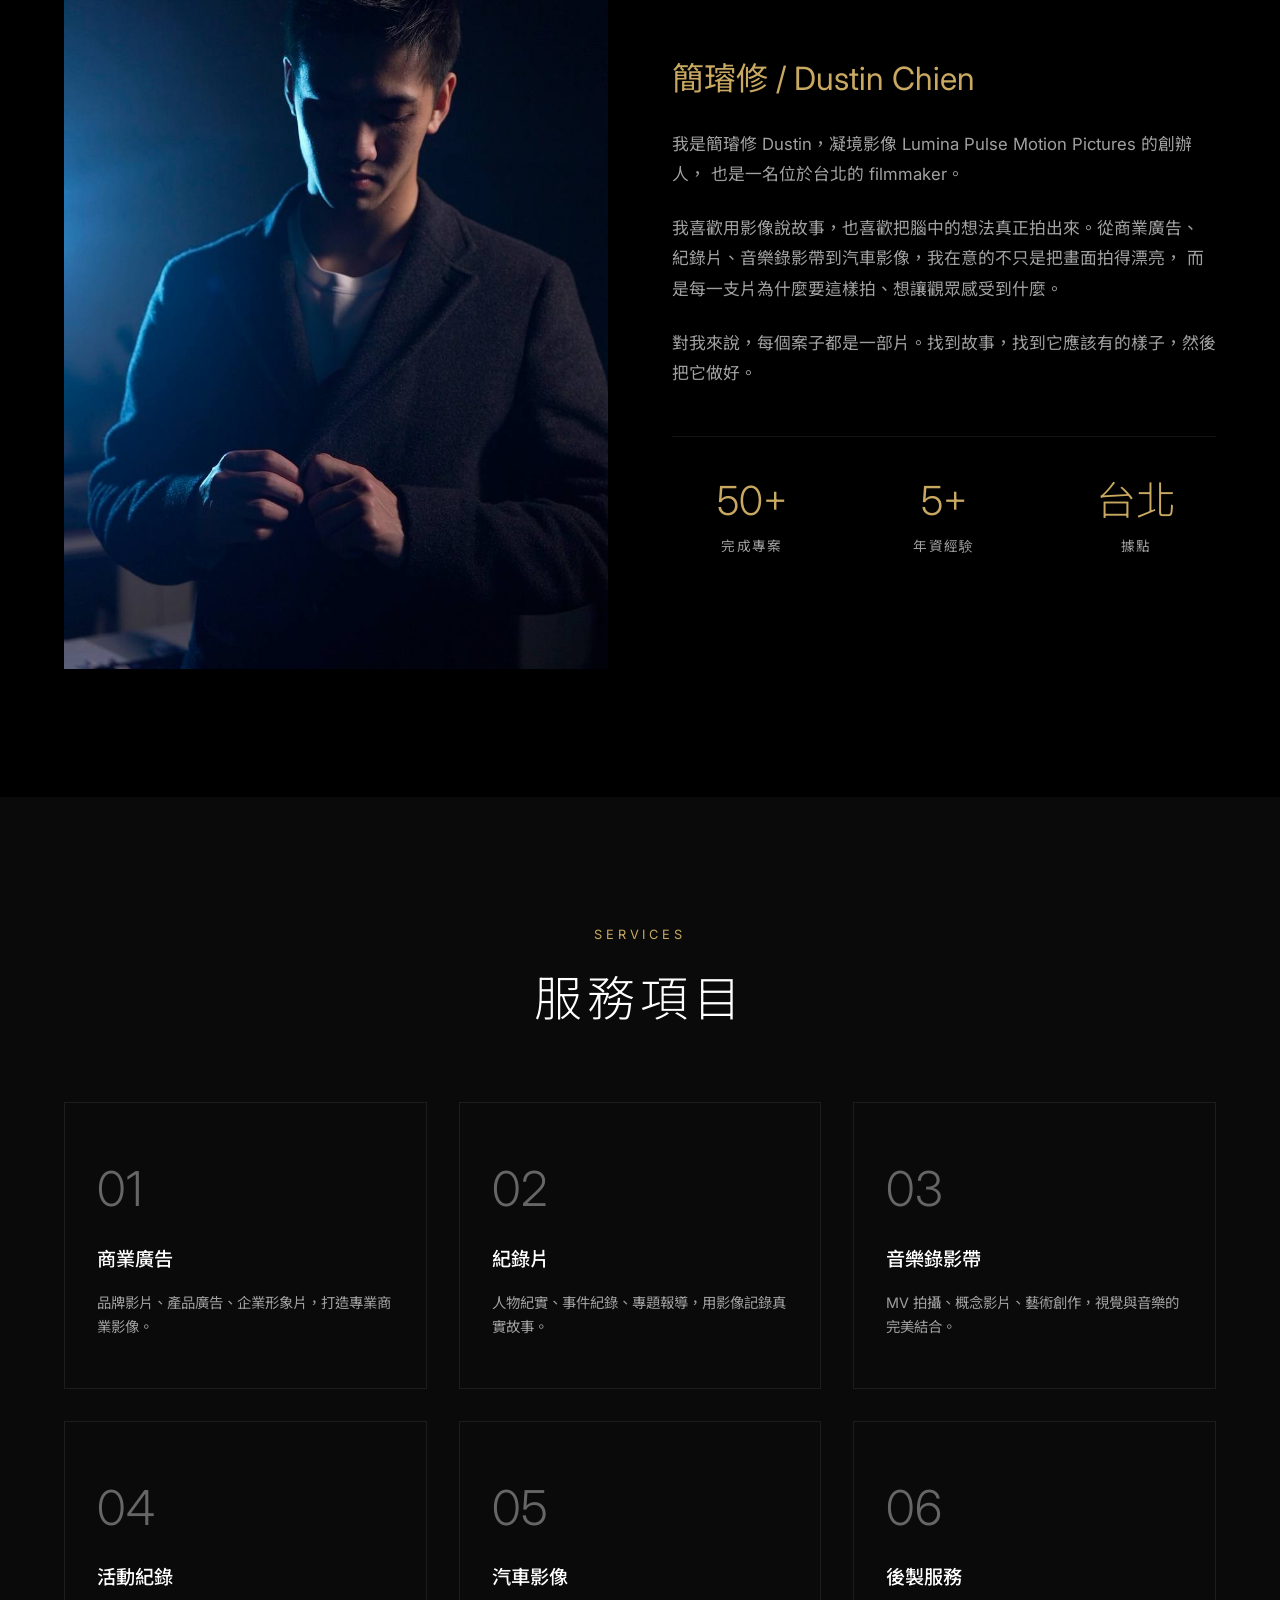
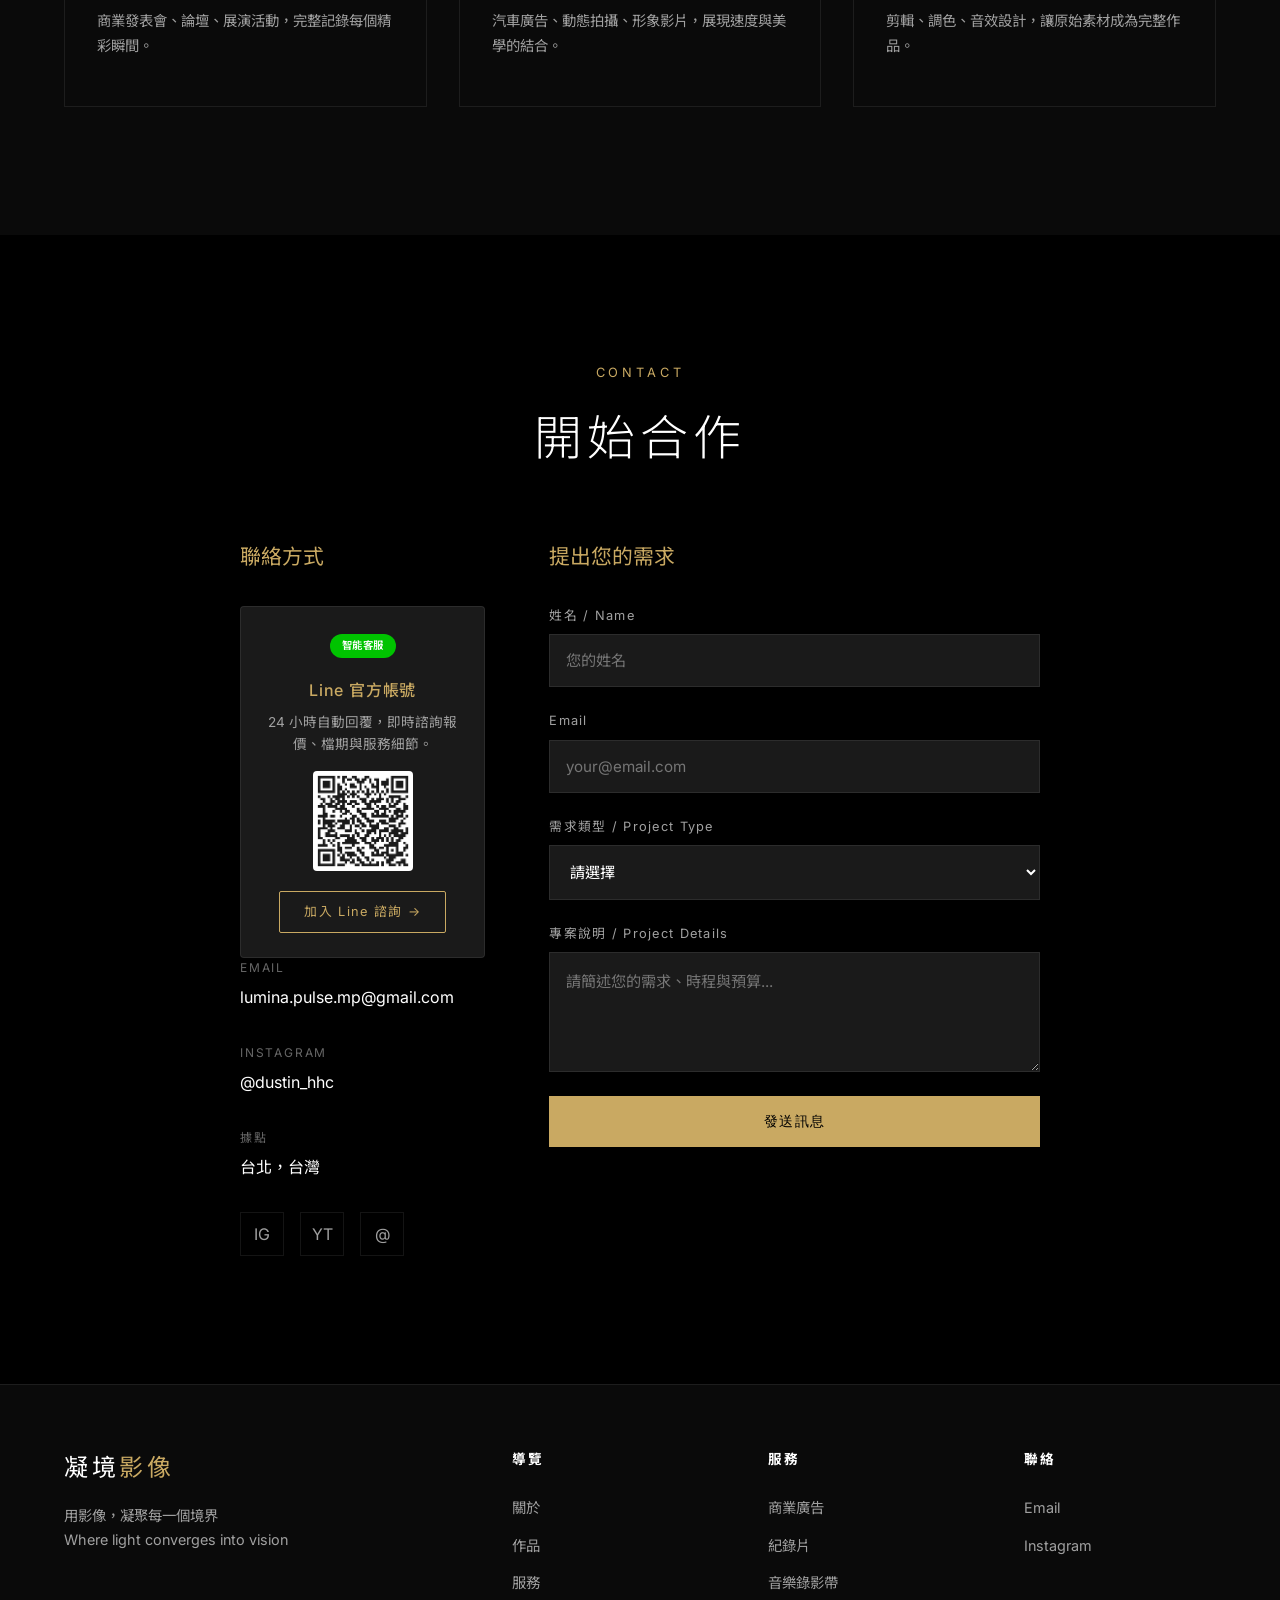
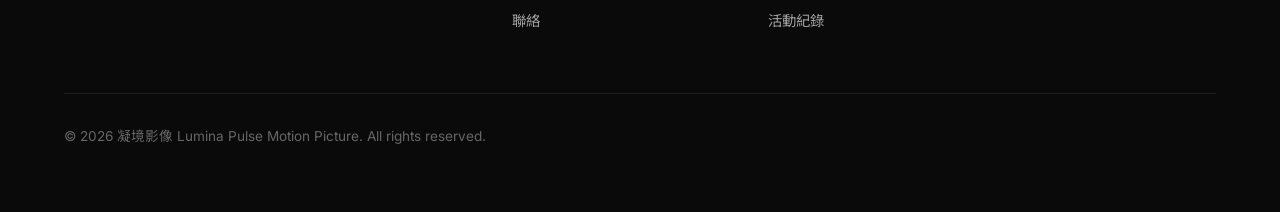
==== commit 819fd6c8: "ui: add form section title to Contact page (zh/en)" ====
--- a/index.html
+++ b/index.html
@@ -330,36 +330,39 @@
           </div>
         </div>
         
-        <form class="contact-form" id="contactForm" name="contact-zh" method="POST" data-netlify="true" netlify-honeypot="bot-field" action="/">
-          <div style="display: none;">
-            <label>Don't fill this out if you're human: <input name="bot-field"></label>
-          </div>
-          <div class="form-group">
-            <label>姓名 / Name</label>
-            <input type="text" name="name" placeholder="您的姓名" required>
-          </div>
-          <div class="form-group">
-            <label>Email</label>
-            <input type="email" name="email" placeholder="your@email.com" required>
-          </div>
-          <div class="form-group">
-            <label>需求類型 / Project Type</label>
-            <select name="type" required>
-              <option value="">請選擇</option>
-              <option value="commercial">商業廣告</option>
-              <option value="documentary">紀錄片</option>
-              <option value="musicvideo">音樂錄影帶</option>
-              <option value="event">活動紀錄</option>
-              <option value="automotive">汽車影像</option>
-              <option value="other">其他</option>
-            </select>
-          </div>
-          <div class="form-group">
-            <label>專案說明 / Project Details</label>
-            <textarea name="message" placeholder="請簡述您的需求、時程與預算..." required></textarea>
-          </div>
-          <button type="submit" class="form-submit">發送訊息</button>
-        </form>
+        <div class="contact-form-wrap">
+          <h3>提出您的需求</h3>
+          <form class="contact-form" id="contactForm" name="contact-zh" method="POST" data-netlify="true" netlify-honeypot="bot-field" action="/">
+            <div style="display: none;">
+              <label>Don't fill this out if you're human: <input name="bot-field"></label>
+            </div>
+            <div class="form-group">
+              <label>姓名 / Name</label>
+              <input type="text" name="name" placeholder="您的姓名" required>
+            </div>
+            <div class="form-group">
+              <label>Email</label>
+              <input type="email" name="email" placeholder="your@email.com" required>
+            </div>
+            <div class="form-group">
+              <label>需求類型 / Project Type</label>
+              <select name="type" required>
+                <option value="">請選擇</option>
+                <option value="commercial">商業廣告</option>
+                <option value="documentary">紀錄片</option>
+                <option value="musicvideo">音樂錄影帶</option>
+                <option value="event">活動紀錄</option>
+                <option value="automotive">汽車影像</option>
+                <option value="other">其他</option>
+              </select>
+            </div>
+            <div class="form-group">
+              <label>專案說明 / Project Details</label>
+              <textarea name="message" placeholder="請簡述您的需求、時程與預算..." required></textarea>
+            </div>
+            <button type="submit" class="form-submit">發送訊息</button>
+          </form>
+        </div>
       </div>
     </div>
   </section>
--- a/css/style.css
+++ b/css/style.css
@@ -845,6 +845,14 @@
   transform: translateY(0);
 }
 
+/* ========== FORM WRAPPER TITLE ========== */
+.contact-form-wrap h3 {
+  font-size: 1.3rem;
+  font-weight: 400;
+  margin-bottom: 2rem;
+  color: var(--accent);
+}
+
 /* ========== LINE SERVICE CARD ========== */
 .contact-line-card {
   background: var(--bg-card);
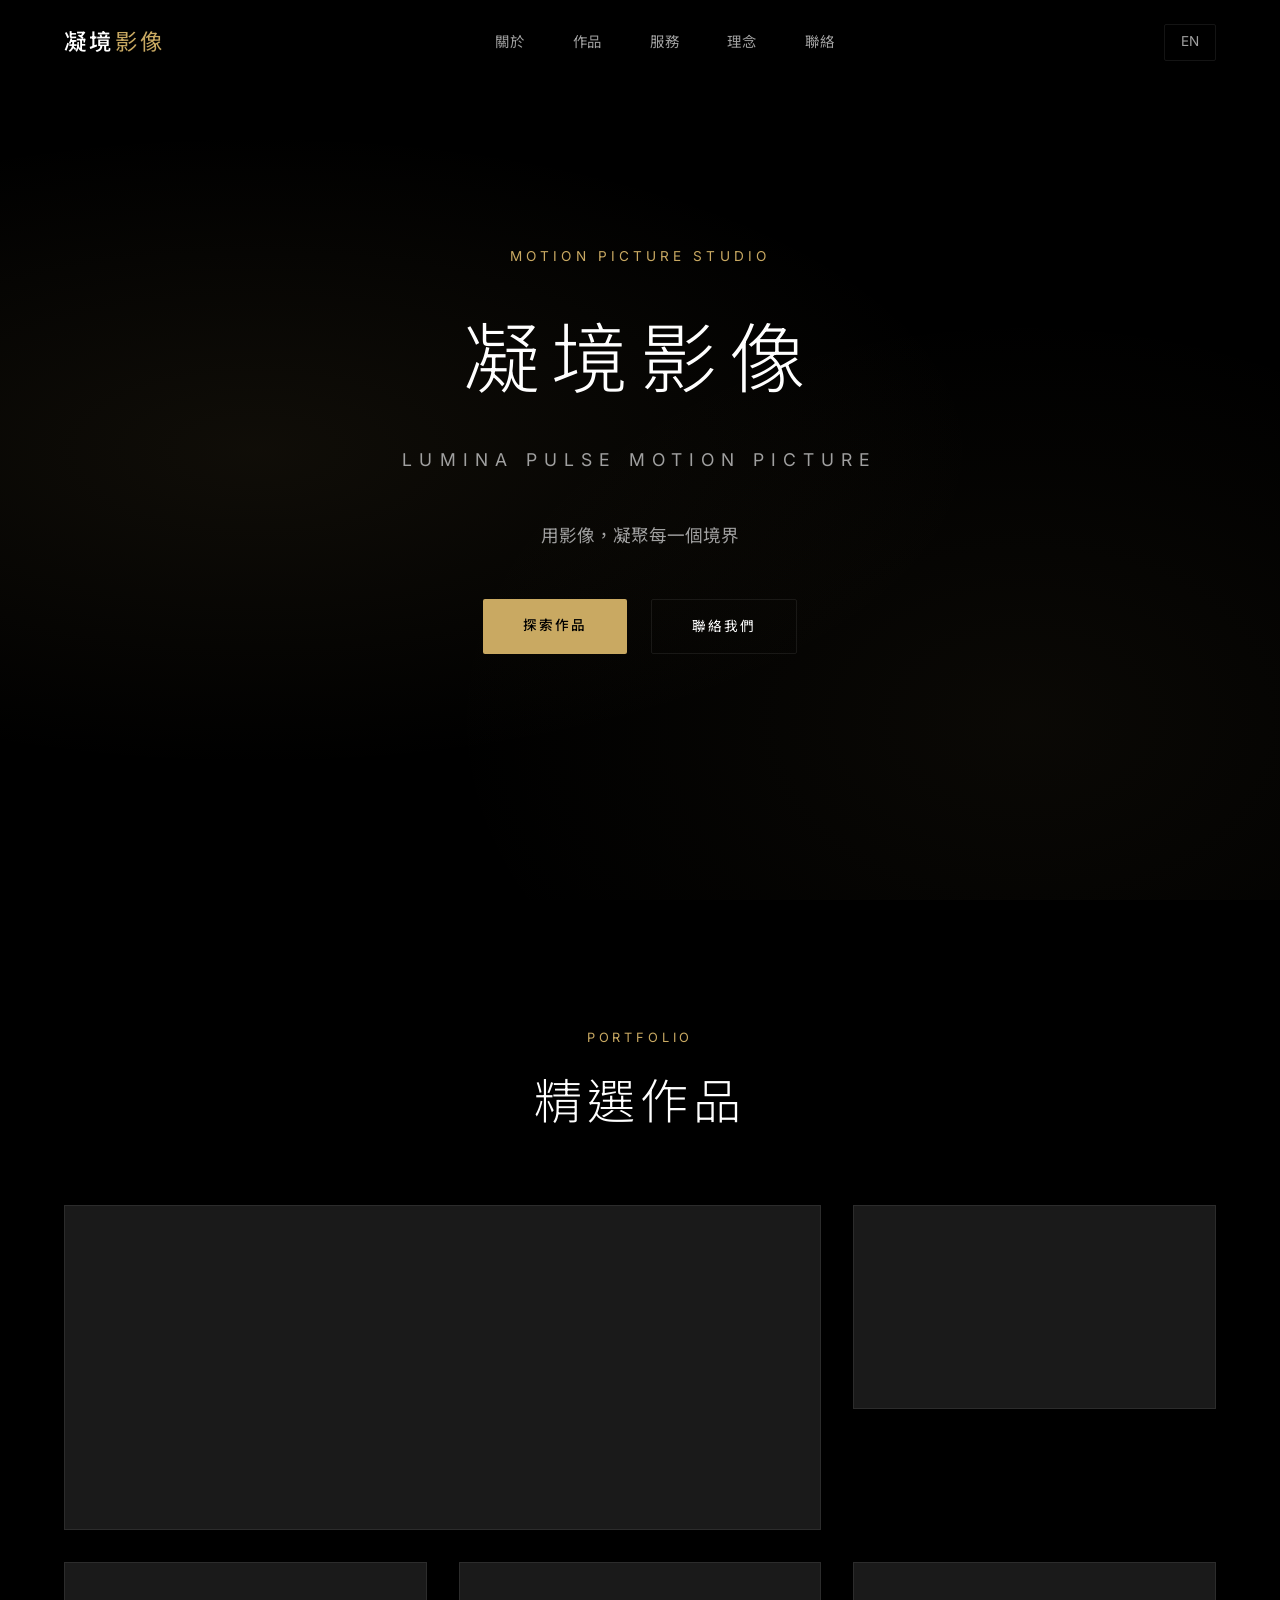
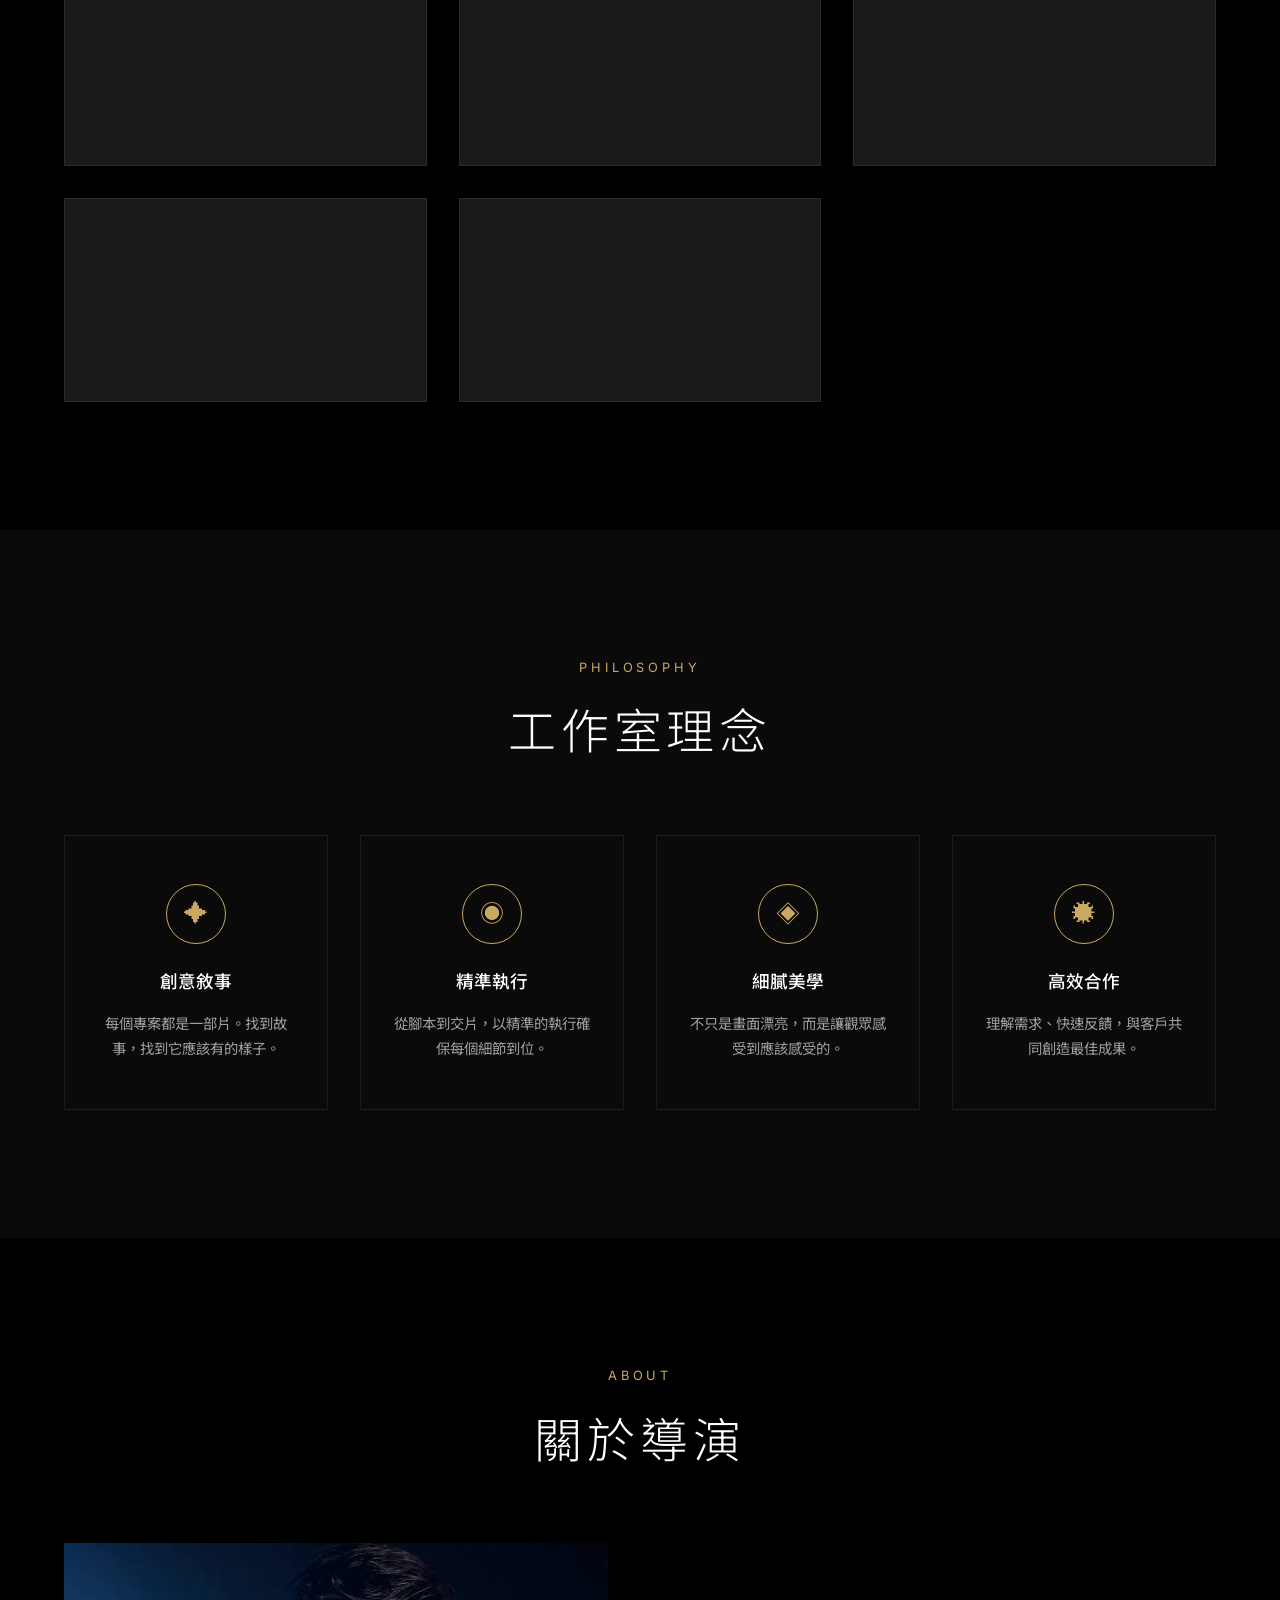
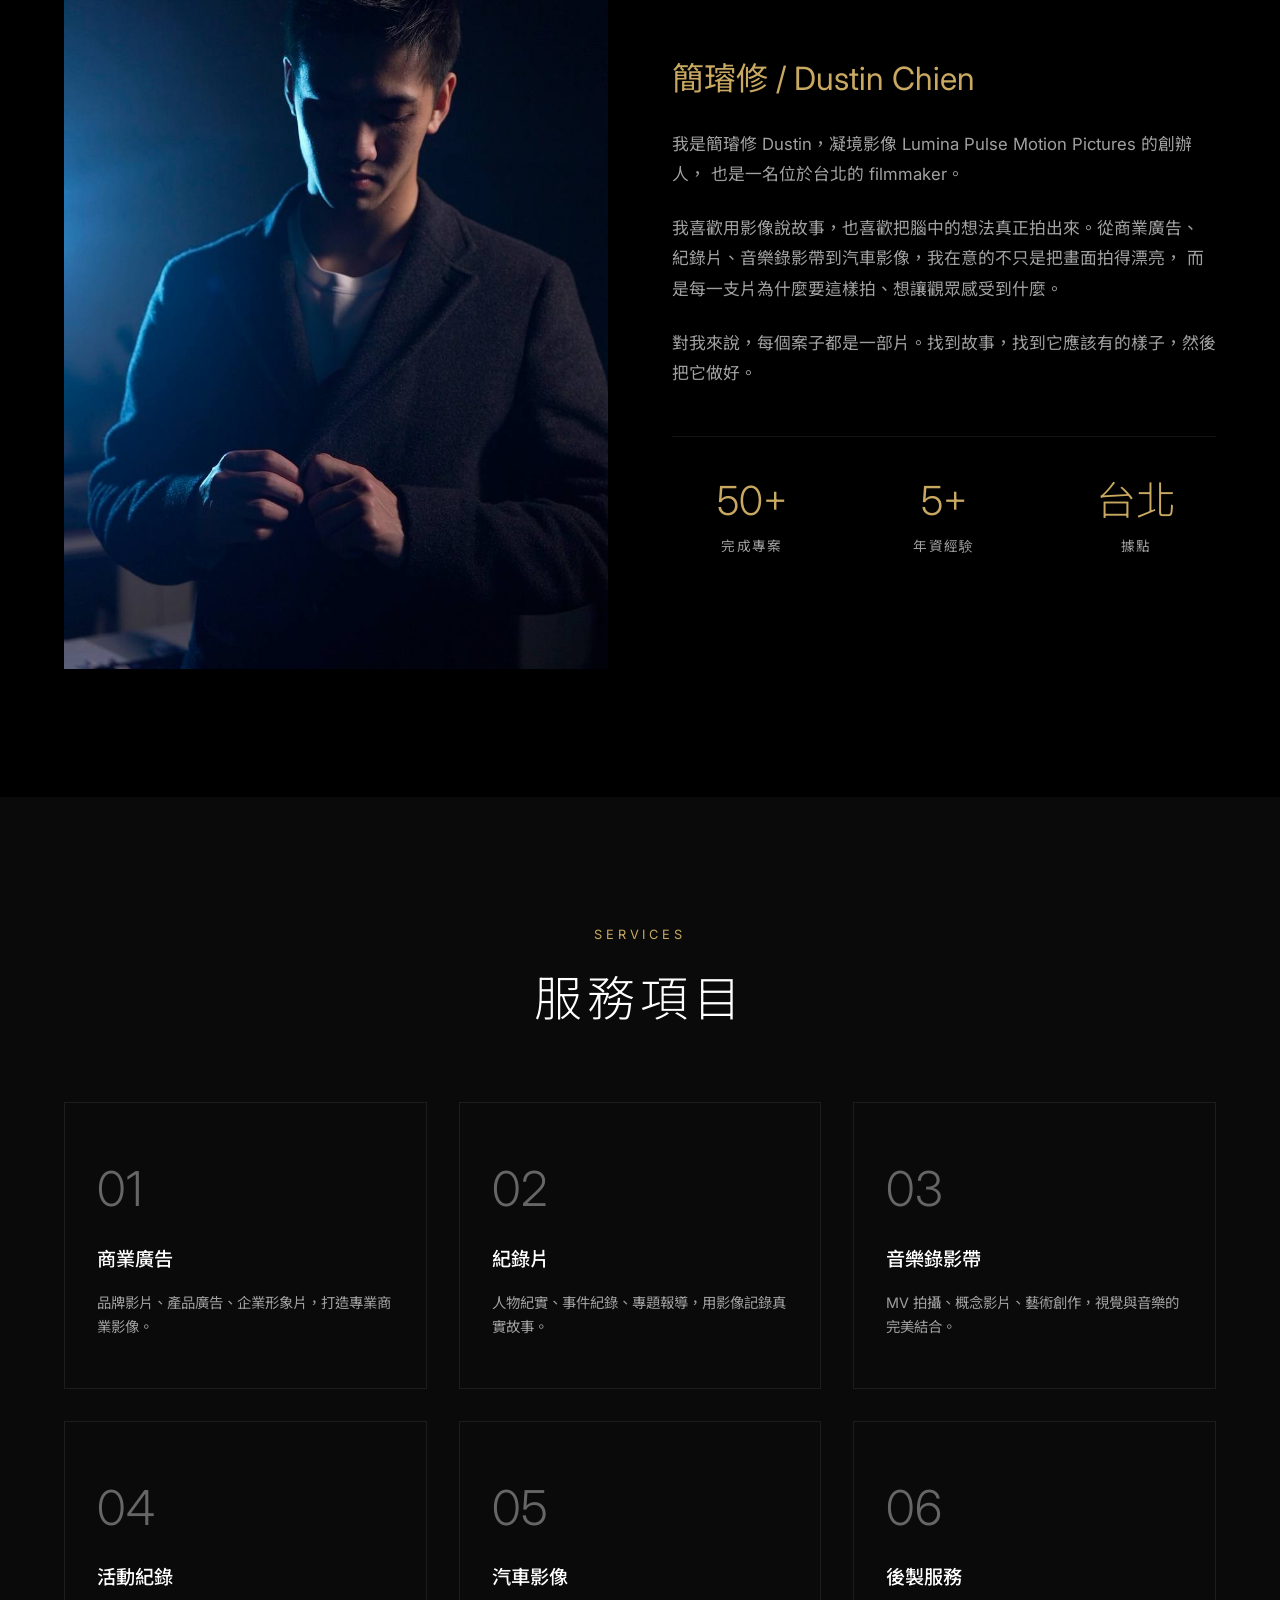
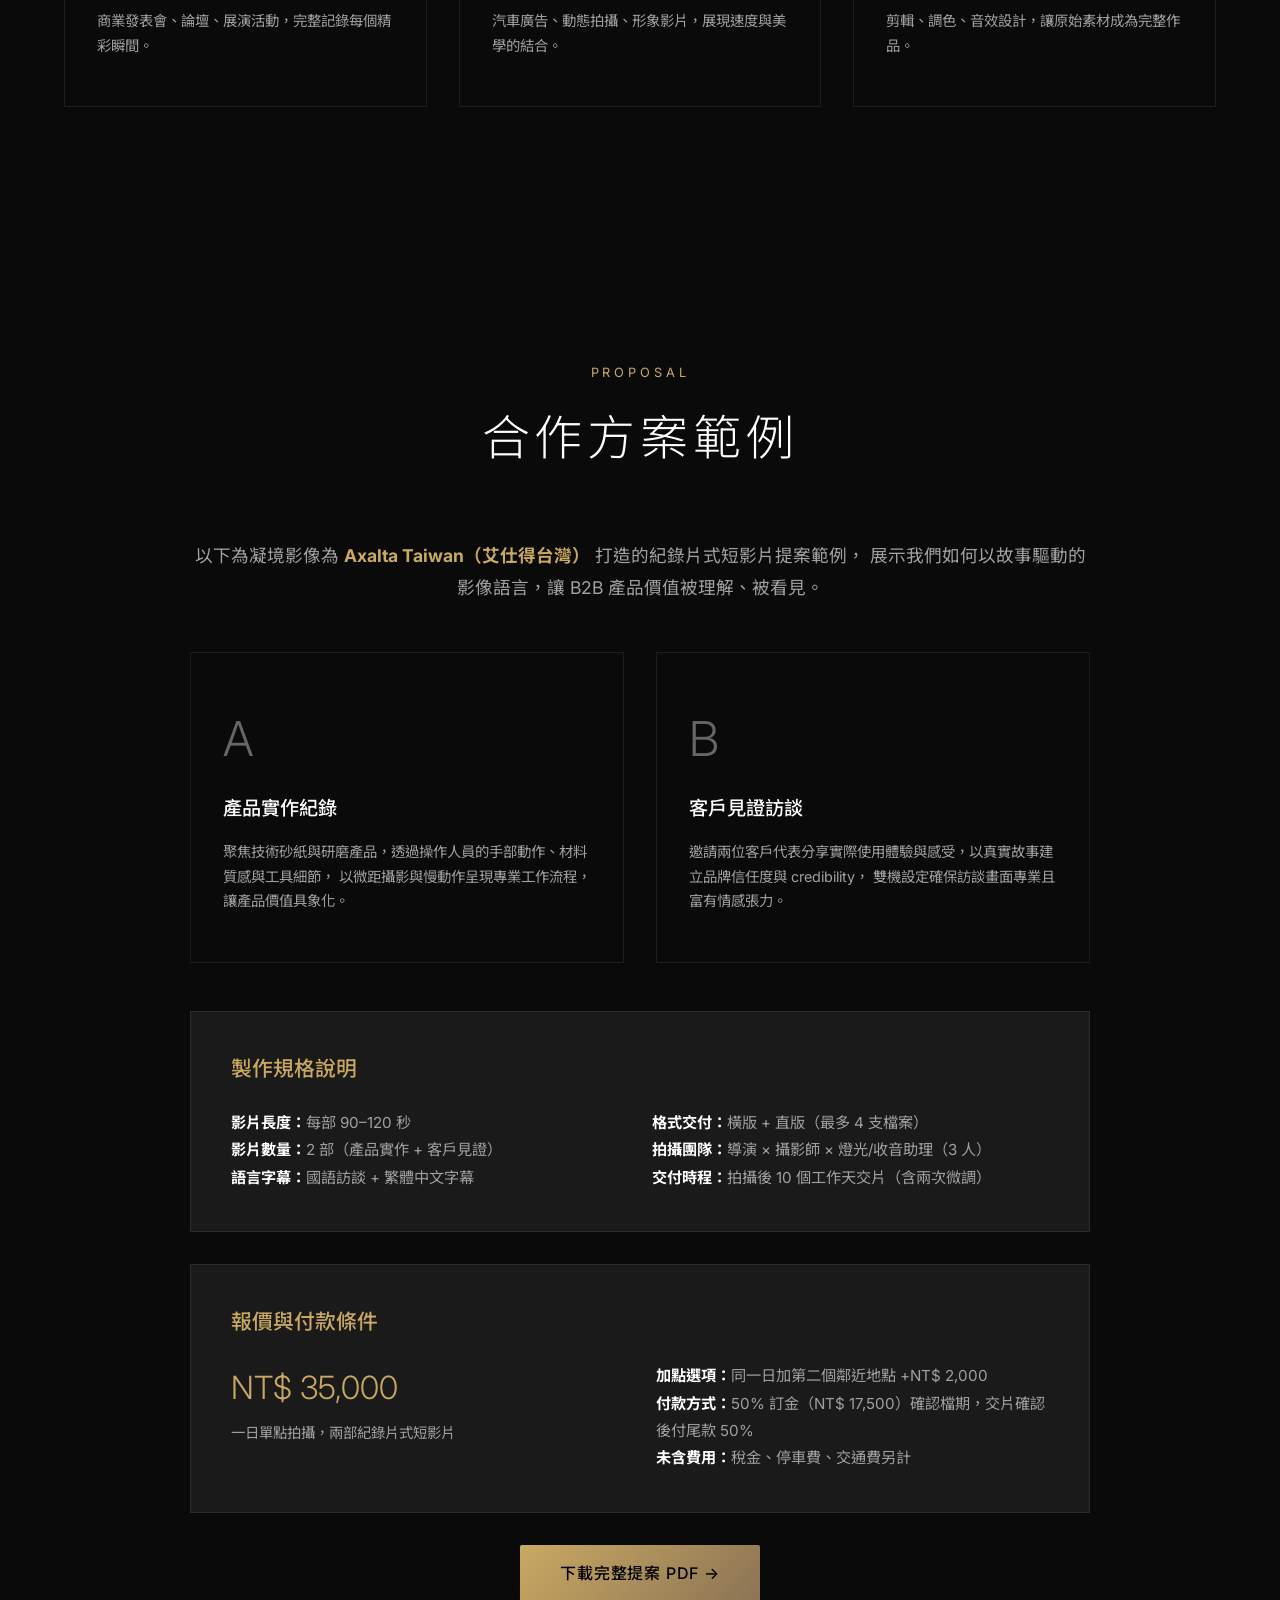
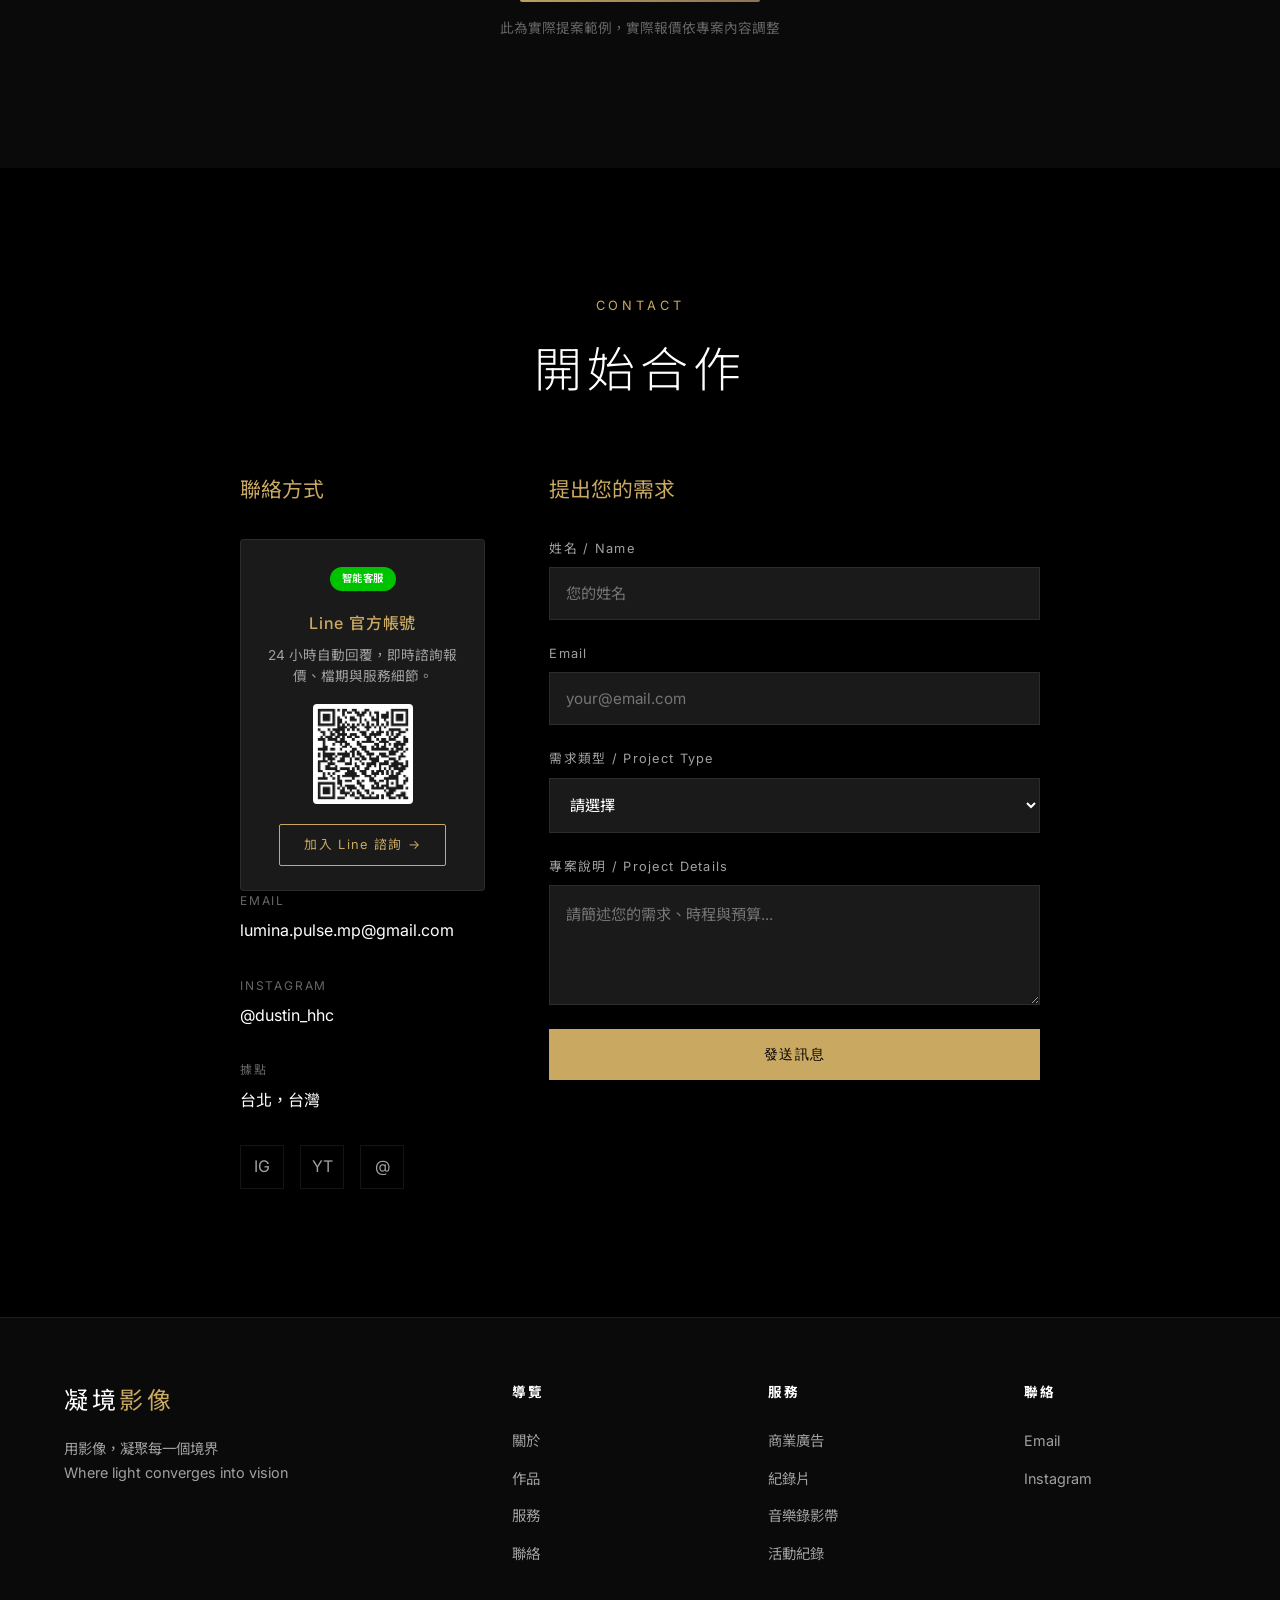
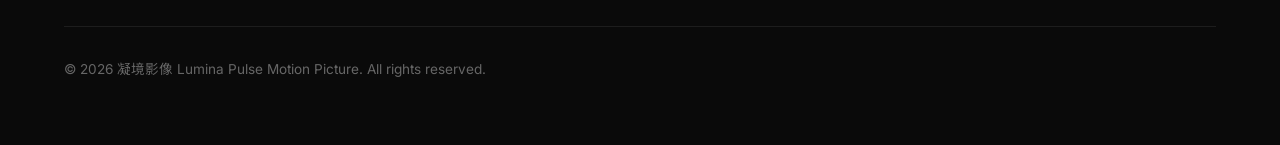
==== commit ab415c7e: "feat: add Axalta proposal example section - New Proposal section between Services and Contact  - Inc" ====
--- a/index.html
+++ b/index.html
@@ -288,6 +288,86 @@
     </div>
   </section>
 
+  <!-- Proposal Example Section -->
+  <section id="proposal" class="section-v2 section-v2-dark">
+    <div class="section-v2-header">
+      <p class="section-v2-label">Proposal</p>
+      <h2 class="section-v2-title">合作方案範例</h2>
+    </div>
+    
+    <div style="max-width: 900px; margin: 0 auto;">
+      <div style="text-align: center; margin-bottom: 3rem;">
+        <p style="color: var(--text-secondary); font-size: 1.1rem; line-height: 1.8;">
+          以下為凝境影像為 <strong style="color: var(--accent);">Axalta Taiwan（艾仕得台灣）</strong> 打造的紀錄片式短影片提案範例，
+          展示我們如何以故事驅動的影像語言，讓 B2B 產品價值被理解、被看見。
+        </p>
+      </div>
+      
+      <div class="services-v2-grid" style="grid-template-columns: repeat(2, 1fr); margin-bottom: 3rem;">
+        <div class="service-v2-card">
+          <div class="service-v2-number">A</div>
+          <h3 class="service-v2-title">產品實作紀錄</h3>
+          <p class="service-v2-desc">
+            聚焦技術砂紙與研磨產品，透過操作人員的手部動作、材料質感與工具細節，
+            以微距攝影與慢動作呈現專業工作流程，讓產品價值具象化。
+          </p>
+        </div>
+        <div class="service-v2-card">
+          <div class="service-v2-number">B</div>
+          <h3 class="service-v2-title">客戶見證訪談</h3>
+          <p class="service-v2-desc">
+            邀請兩位客戶代表分享實際使用體驗與感受，以真實故事建立品牌信任度與 credibility，
+            雙機設定確保訪談畫面專業且富有情感張力。
+          </p>
+        </div>
+      </div>
+      
+      <div style="border: 1px solid var(--border); background: var(--bg-card); padding: 2.5rem; margin-bottom: 2rem;">
+        <h3 style="font-size: 1.3rem; font-weight: 500; margin-bottom: 1.5rem; color: var(--accent);">製作規格說明</h3>
+        <div style="display: grid; grid-template-columns: repeat(2, 1fr); gap: 1.5rem; color: var(--text-secondary); font-size: 0.95rem; line-height: 1.8;">
+          <div>
+            <p><strong style="color: var(--text-primary);">影片長度：</strong>每部 90–120 秒</p>
+            <p><strong style="color: var(--text-primary);">影片數量：</strong>2 部（產品實作 + 客戶見證）</p>
+            <p><strong style="color: var(--text-primary);">語言字幕：</strong>國語訪談 + 繁體中文字幕</p>
+          </div>
+          <div>
+            <p><strong style="color: var(--text-primary);">格式交付：</strong>橫版 + 直版（最多 4 支檔案）</p>
+            <p><strong style="color: var(--text-primary);">拍攝團隊：</strong>導演 × 攝影師 × 燈光/收音助理（3 人）</p>
+            <p><strong style="color: var(--text-primary);">交付時程：</strong>拍攝後 10 個工作天交片（含兩次微調）</p>
+          </div>
+        </div>
+      </div>
+      
+      <div style="border: 1px solid var(--border); background: var(--bg-card); padding: 2.5rem; margin-bottom: 2rem;">
+        <h3 style="font-size: 1.3rem; font-weight: 500; margin-bottom: 1.5rem; color: var(--accent);">報價與付款條件</h3>
+        <div style="display: flex; flex-wrap: wrap; gap: 2rem; align-items: flex-start;">
+          <div style="flex: 1; min-width: 250px;">
+            <p style="font-size: 2rem; font-weight: 300; color: var(--accent); margin-bottom: 0.5rem;">NT$ 35,000</p>
+            <p style="color: var(--text-secondary); font-size: 0.9rem;">一日單點拍攝，兩部紀錄片式短影片</p>
+          </div>
+          <div style="flex: 1; min-width: 250px; color: var(--text-secondary); font-size: 0.95rem; line-height: 1.8;">
+            <p><strong style="color: var(--text-primary);">加點選項：</strong>同一日加第二個鄰近地點 +NT$ 2,000</p>
+            <p><strong style="color: var(--text-primary);">付款方式：</strong>50% 訂金（NT$ 17,500）確認檔期，交片確認後付尾款 50%</p>
+            <p><strong style="color: var(--text-primary);">未含費用：</strong>稅金、停車費、交通費另計</p>
+          </div>
+        </div>
+      </div>
+      
+      <div style="text-align: center;">
+        <a href="assets/Axalta_Proposal_Traditional_Chinese.pdf" target="_blank" 
+           style="display: inline-block; padding: 1rem 2.5rem; background: var(--gradient-gold); color: var(--bg-primary); 
+                  text-decoration: none; font-weight: 500; letter-spacing: 0.05em; border-radius: 2px; 
+                  transition: all 0.3s ease;"
+           onmouseover="this.style.opacity='0.9'" onmouseout="this.style.opacity='1'">
+          下載完整提案 PDF →
+        </a>
+        <p style="color: var(--text-muted); font-size: 0.85rem; margin-top: 1rem;">
+          此為實際提案範例，實際報價依專案內容調整
+        </p>
+      </div>
+    </div>
+  </section>
+
   <!-- Contact Section -->
   <section id="contact" class="section-v2">
     <div class="section-v2-header">
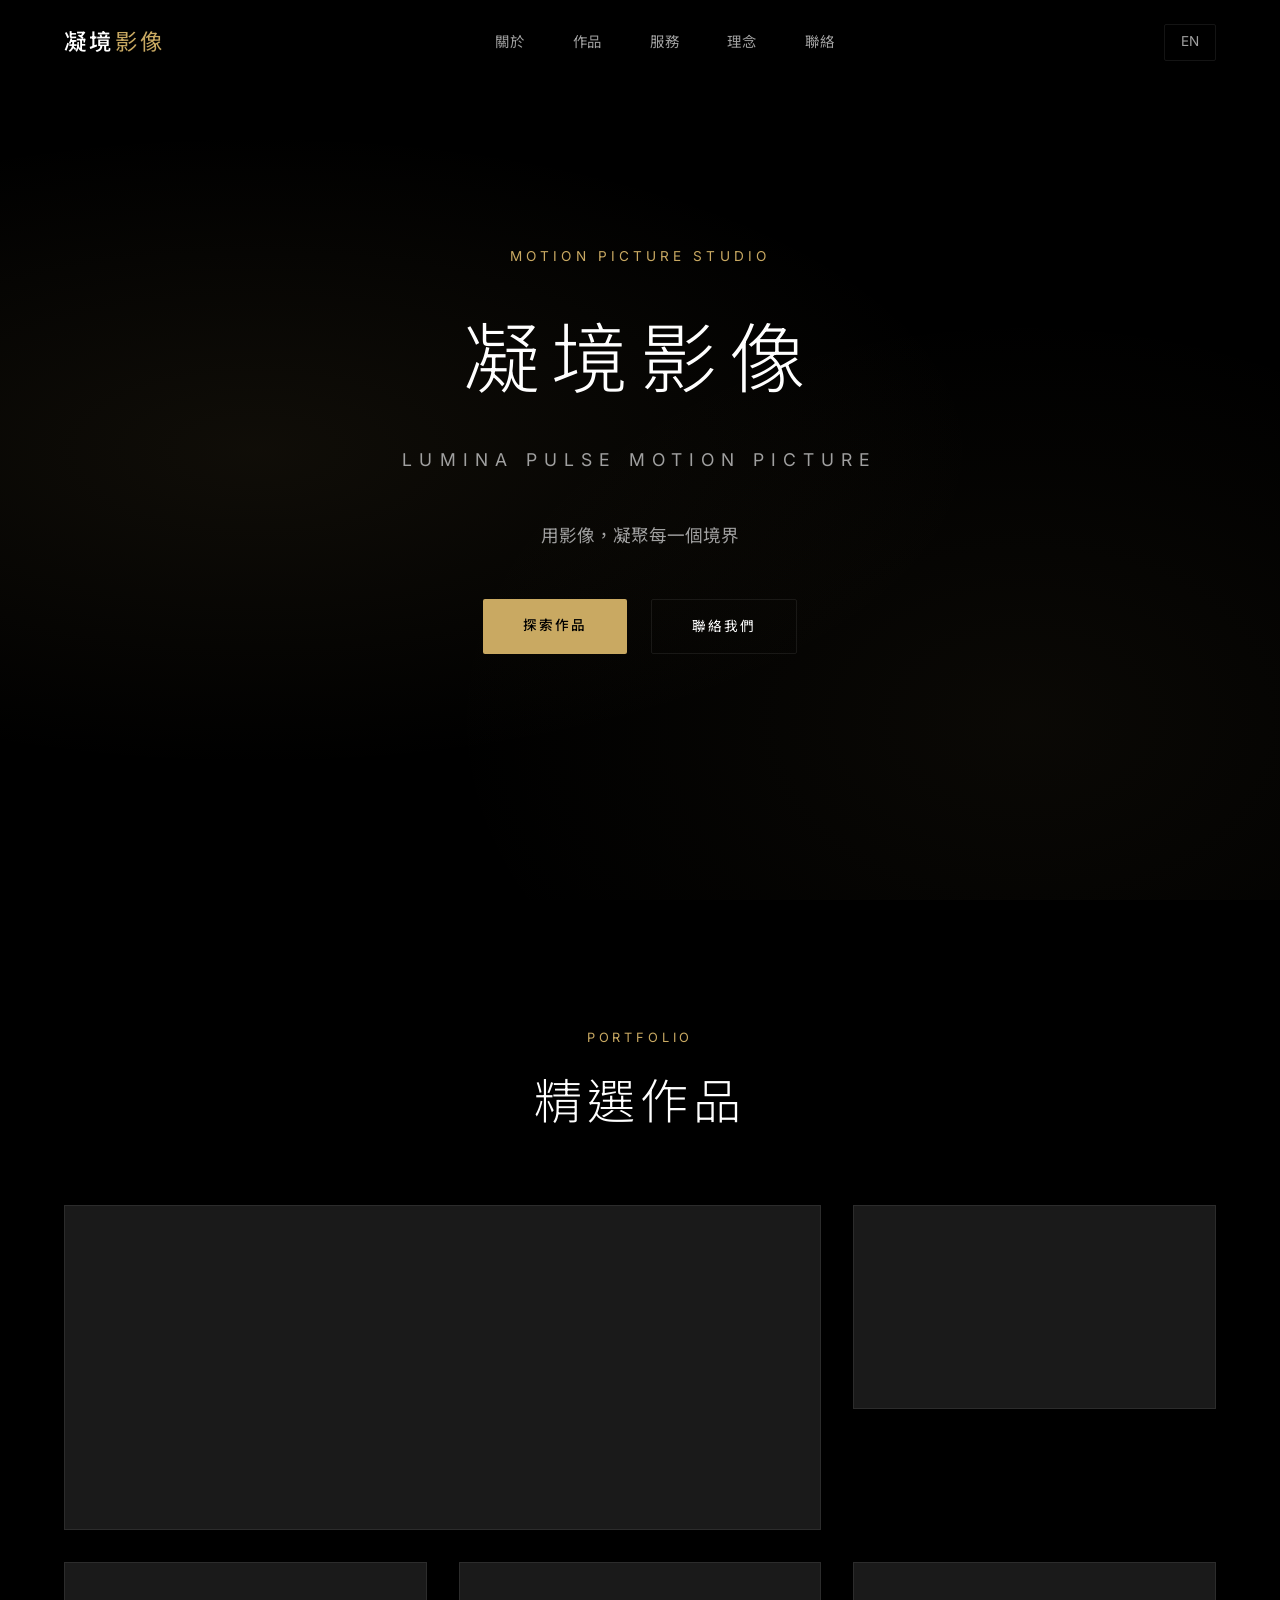
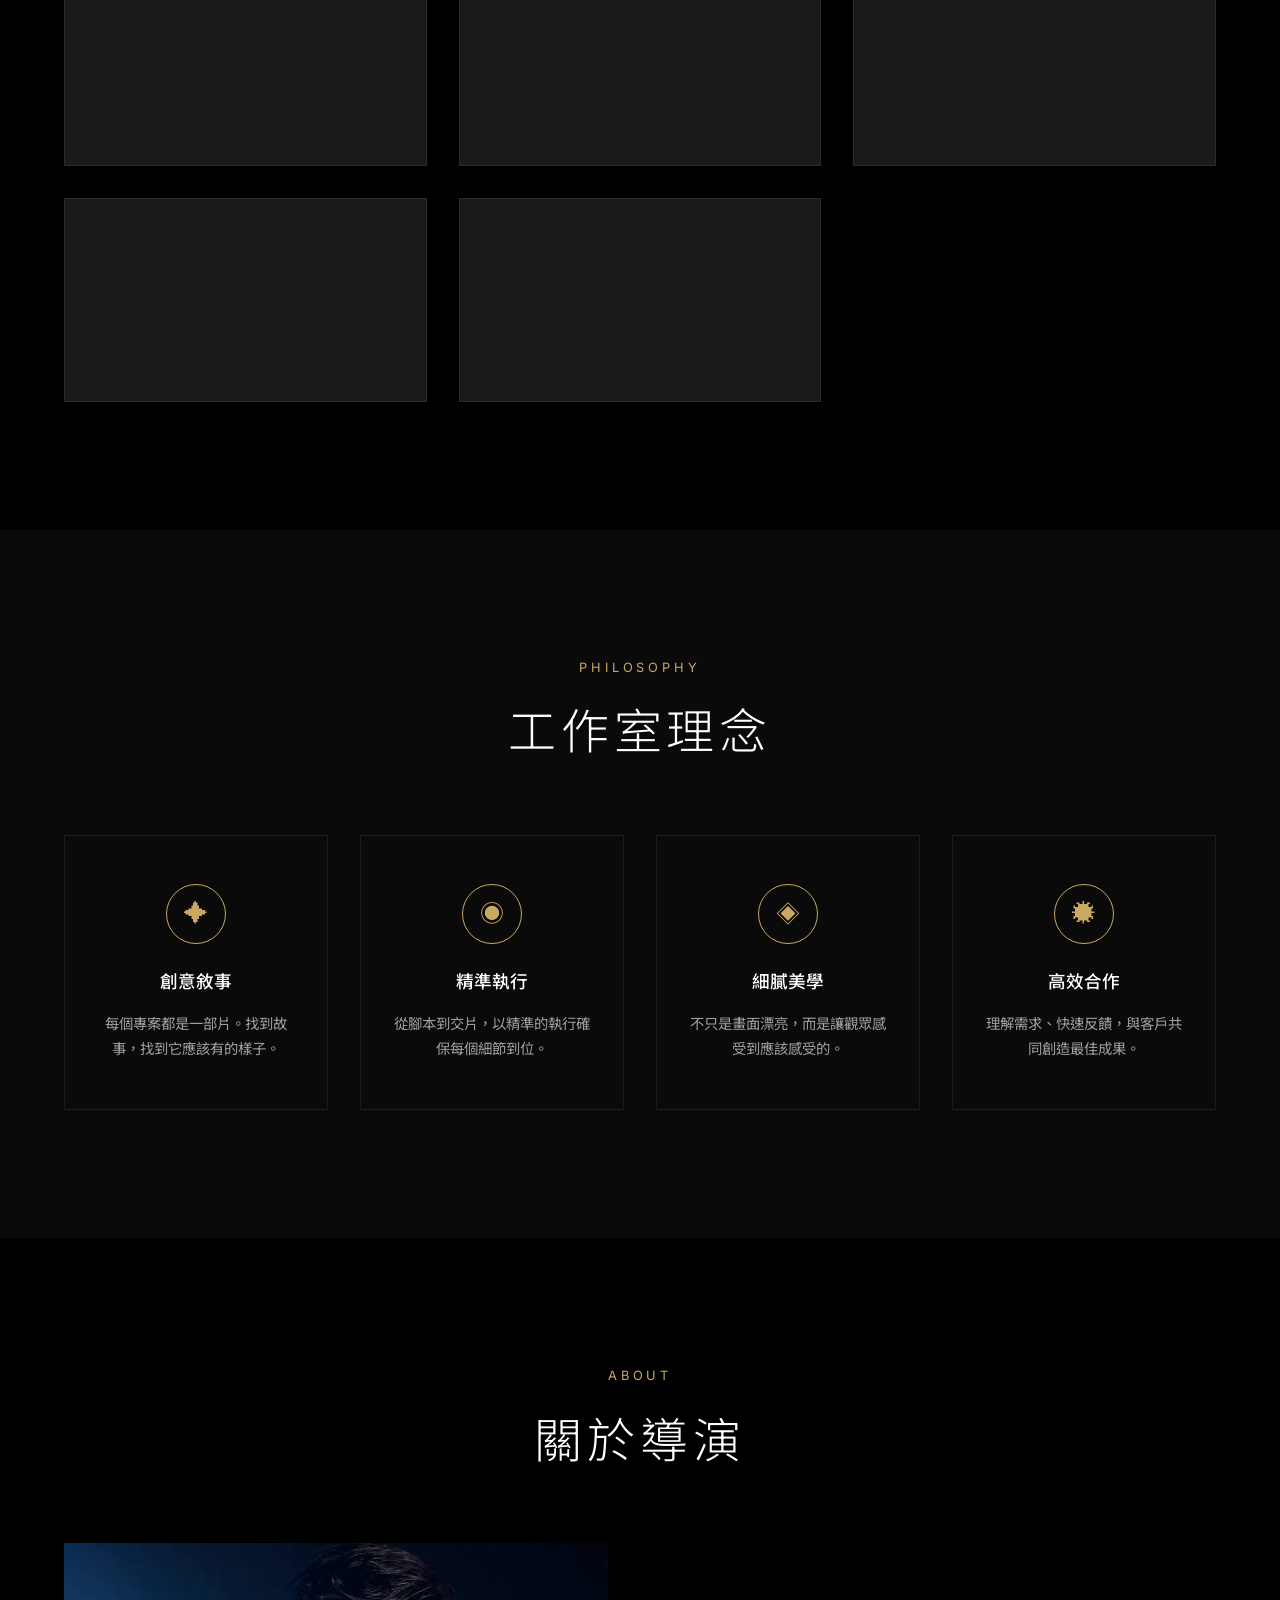
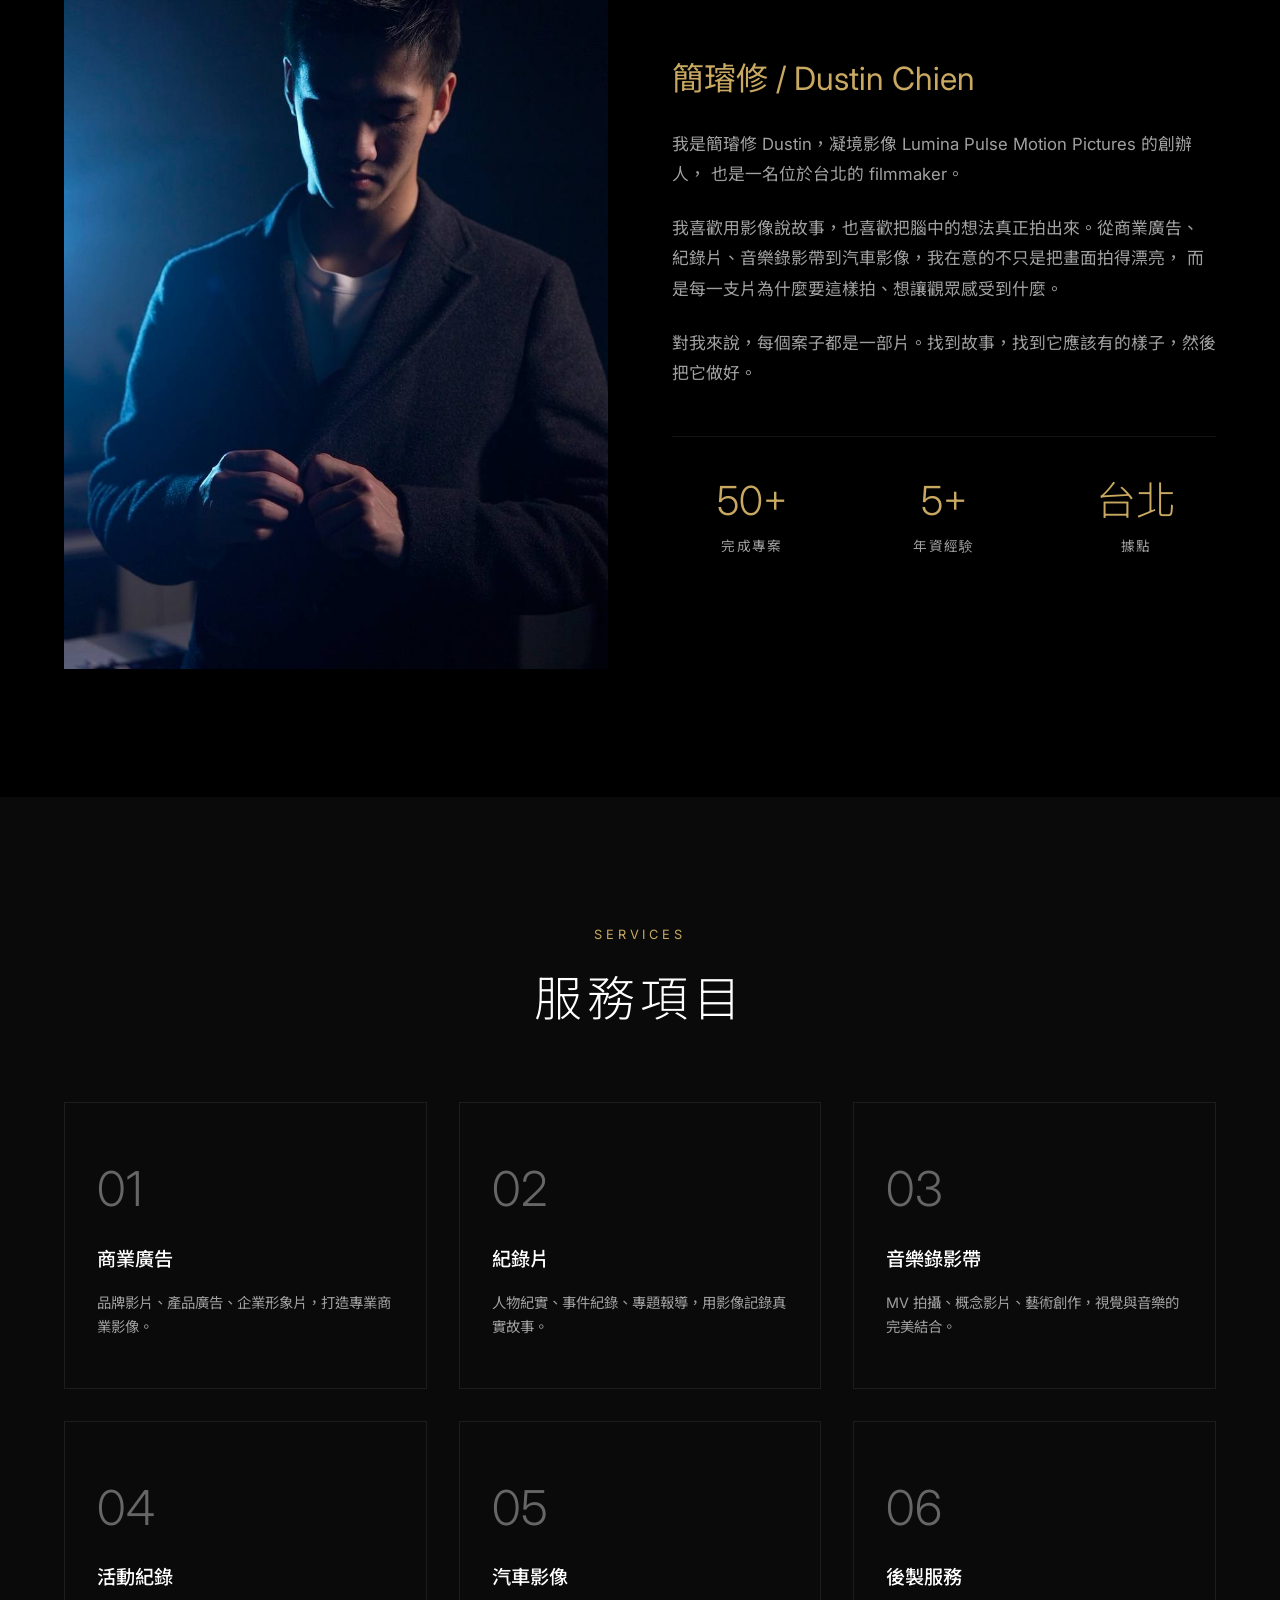
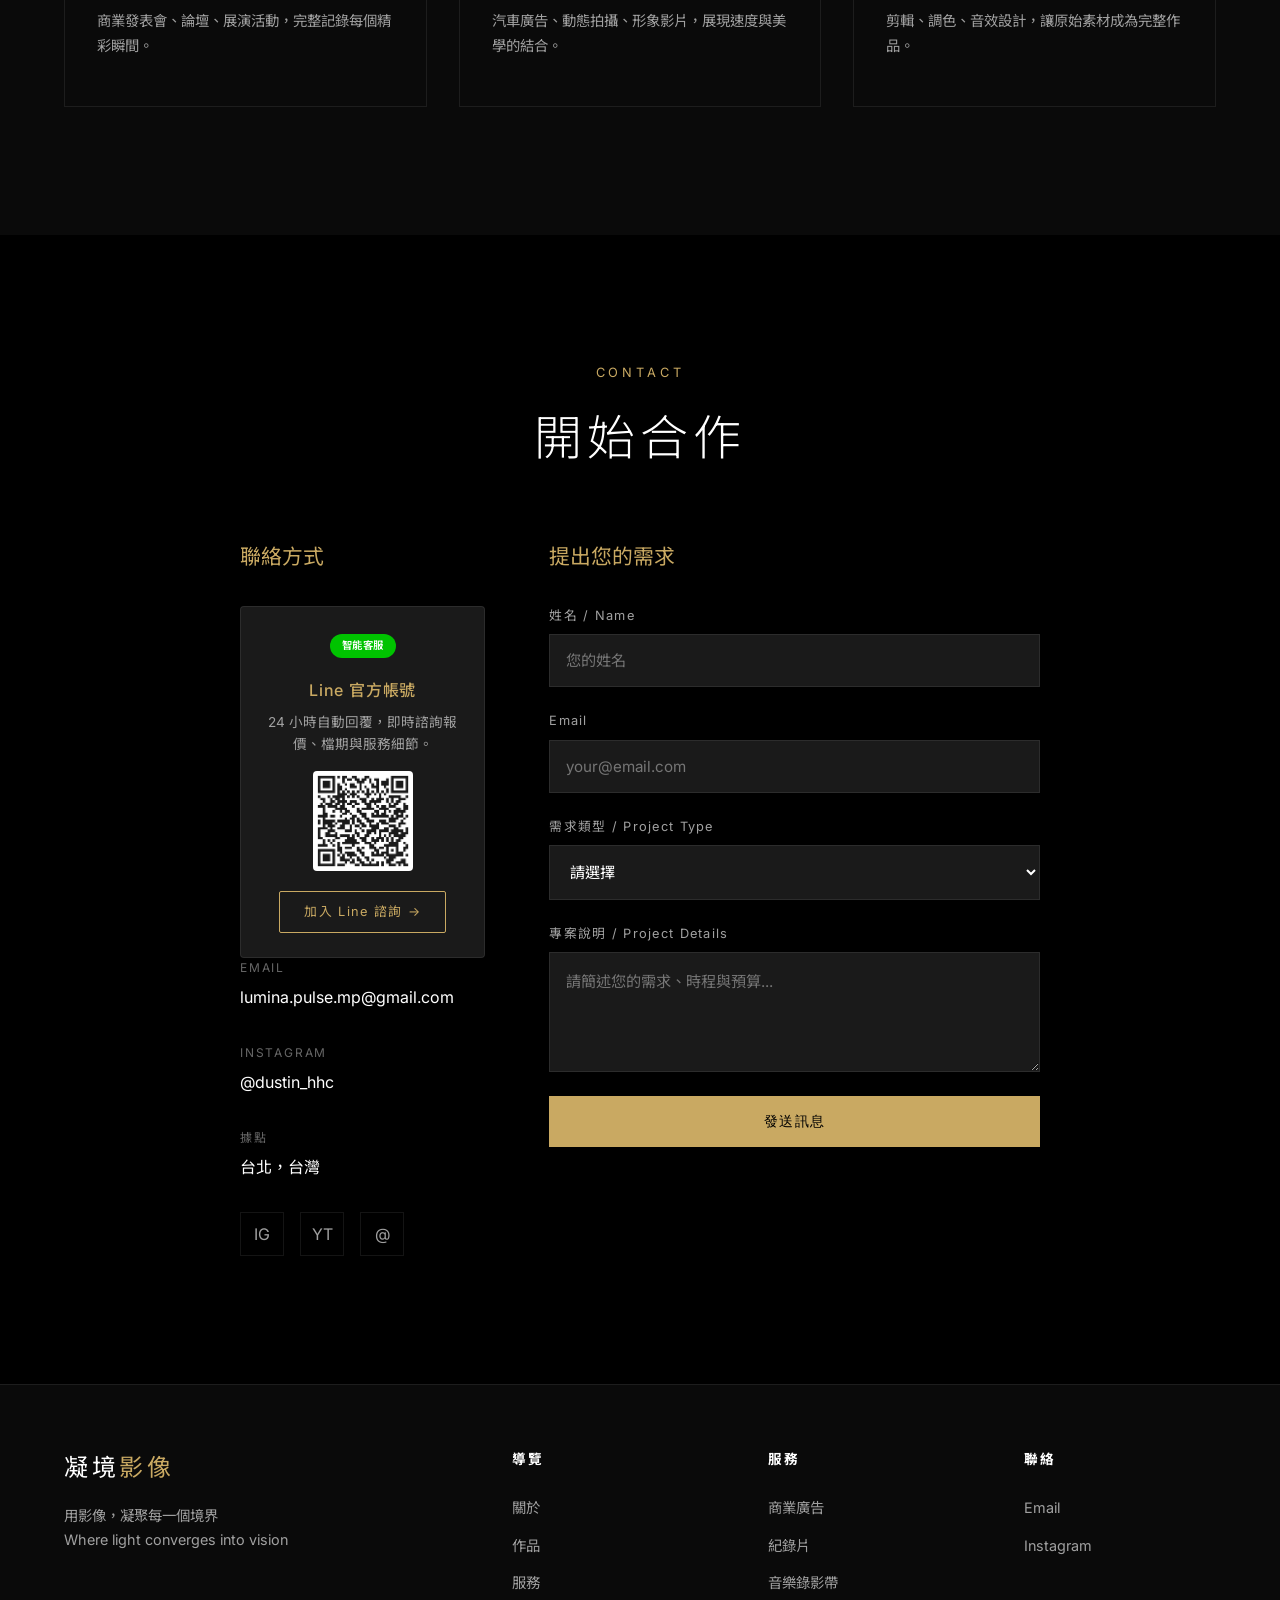
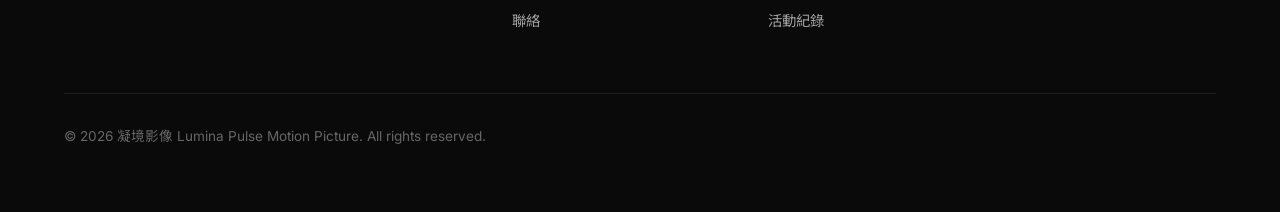
==== commit 7d9048e8: "revert: remove Axalta proposal section and PDF - Restore website to original state  - No changes to " ====
--- a/index.html
+++ b/index.html
@@ -288,86 +288,6 @@
     </div>
   </section>
 
-  <!-- Proposal Example Section -->
-  <section id="proposal" class="section-v2 section-v2-dark">
-    <div class="section-v2-header">
-      <p class="section-v2-label">Proposal</p>
-      <h2 class="section-v2-title">合作方案範例</h2>
-    </div>
-    
-    <div style="max-width: 900px; margin: 0 auto;">
-      <div style="text-align: center; margin-bottom: 3rem;">
-        <p style="color: var(--text-secondary); font-size: 1.1rem; line-height: 1.8;">
-          以下為凝境影像為 <strong style="color: var(--accent);">Axalta Taiwan（艾仕得台灣）</strong> 打造的紀錄片式短影片提案範例，
-          展示我們如何以故事驅動的影像語言，讓 B2B 產品價值被理解、被看見。
-        </p>
-      </div>
-      
-      <div class="services-v2-grid" style="grid-template-columns: repeat(2, 1fr); margin-bottom: 3rem;">
-        <div class="service-v2-card">
-          <div class="service-v2-number">A</div>
-          <h3 class="service-v2-title">產品實作紀錄</h3>
-          <p class="service-v2-desc">
-            聚焦技術砂紙與研磨產品，透過操作人員的手部動作、材料質感與工具細節，
-            以微距攝影與慢動作呈現專業工作流程，讓產品價值具象化。
-          </p>
-        </div>
-        <div class="service-v2-card">
-          <div class="service-v2-number">B</div>
-          <h3 class="service-v2-title">客戶見證訪談</h3>
-          <p class="service-v2-desc">
-            邀請兩位客戶代表分享實際使用體驗與感受，以真實故事建立品牌信任度與 credibility，
-            雙機設定確保訪談畫面專業且富有情感張力。
-          </p>
-        </div>
-      </div>
-      
-      <div style="border: 1px solid var(--border); background: var(--bg-card); padding: 2.5rem; margin-bottom: 2rem;">
-        <h3 style="font-size: 1.3rem; font-weight: 500; margin-bottom: 1.5rem; color: var(--accent);">製作規格說明</h3>
-        <div style="display: grid; grid-template-columns: repeat(2, 1fr); gap: 1.5rem; color: var(--text-secondary); font-size: 0.95rem; line-height: 1.8;">
-          <div>
-            <p><strong style="color: var(--text-primary);">影片長度：</strong>每部 90–120 秒</p>
-            <p><strong style="color: var(--text-primary);">影片數量：</strong>2 部（產品實作 + 客戶見證）</p>
-            <p><strong style="color: var(--text-primary);">語言字幕：</strong>國語訪談 + 繁體中文字幕</p>
-          </div>
-          <div>
-            <p><strong style="color: var(--text-primary);">格式交付：</strong>橫版 + 直版（最多 4 支檔案）</p>
-            <p><strong style="color: var(--text-primary);">拍攝團隊：</strong>導演 × 攝影師 × 燈光/收音助理（3 人）</p>
-            <p><strong style="color: var(--text-primary);">交付時程：</strong>拍攝後 10 個工作天交片（含兩次微調）</p>
-          </div>
-        </div>
-      </div>
-      
-      <div style="border: 1px solid var(--border); background: var(--bg-card); padding: 2.5rem; margin-bottom: 2rem;">
-        <h3 style="font-size: 1.3rem; font-weight: 500; margin-bottom: 1.5rem; color: var(--accent);">報價與付款條件</h3>
-        <div style="display: flex; flex-wrap: wrap; gap: 2rem; align-items: flex-start;">
-          <div style="flex: 1; min-width: 250px;">
-            <p style="font-size: 2rem; font-weight: 300; color: var(--accent); margin-bottom: 0.5rem;">NT$ 35,000</p>
-            <p style="color: var(--text-secondary); font-size: 0.9rem;">一日單點拍攝，兩部紀錄片式短影片</p>
-          </div>
-          <div style="flex: 1; min-width: 250px; color: var(--text-secondary); font-size: 0.95rem; line-height: 1.8;">
-            <p><strong style="color: var(--text-primary);">加點選項：</strong>同一日加第二個鄰近地點 +NT$ 2,000</p>
-            <p><strong style="color: var(--text-primary);">付款方式：</strong>50% 訂金（NT$ 17,500）確認檔期，交片確認後付尾款 50%</p>
-            <p><strong style="color: var(--text-primary);">未含費用：</strong>稅金、停車費、交通費另計</p>
-          </div>
-        </div>
-      </div>
-      
-      <div style="text-align: center;">
-        <a href="assets/Axalta_Proposal_Traditional_Chinese.pdf" target="_blank" 
-           style="display: inline-block; padding: 1rem 2.5rem; background: var(--gradient-gold); color: var(--bg-primary); 
-                  text-decoration: none; font-weight: 500; letter-spacing: 0.05em; border-radius: 2px; 
-                  transition: all 0.3s ease;"
-           onmouseover="this.style.opacity='0.9'" onmouseout="this.style.opacity='1'">
-          下載完整提案 PDF →
-        </a>
-        <p style="color: var(--text-muted); font-size: 0.85rem; margin-top: 1rem;">
-          此為實際提案範例，實際報價依專案內容調整
-        </p>
-      </div>
-    </div>
-  </section>
-
   <!-- Contact Section -->
   <section id="contact" class="section-v2">
     <div class="section-v2-header">
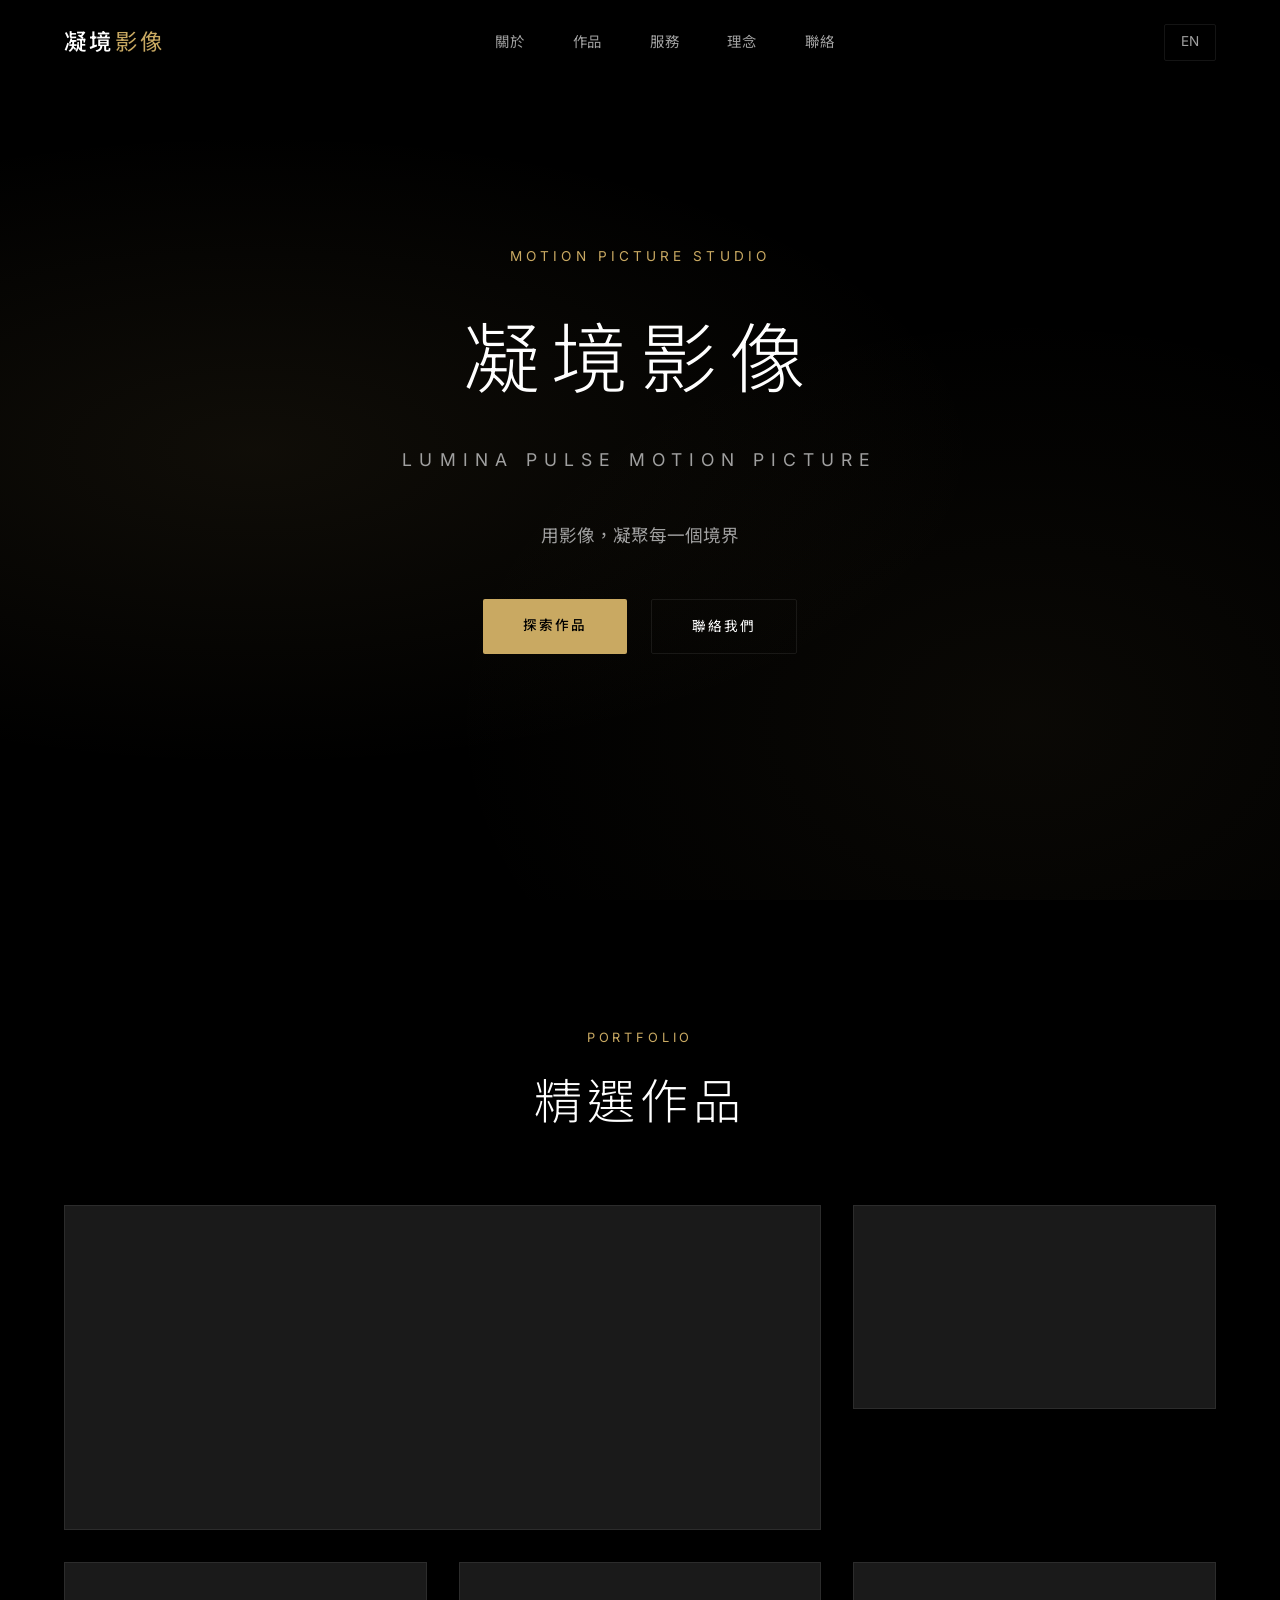
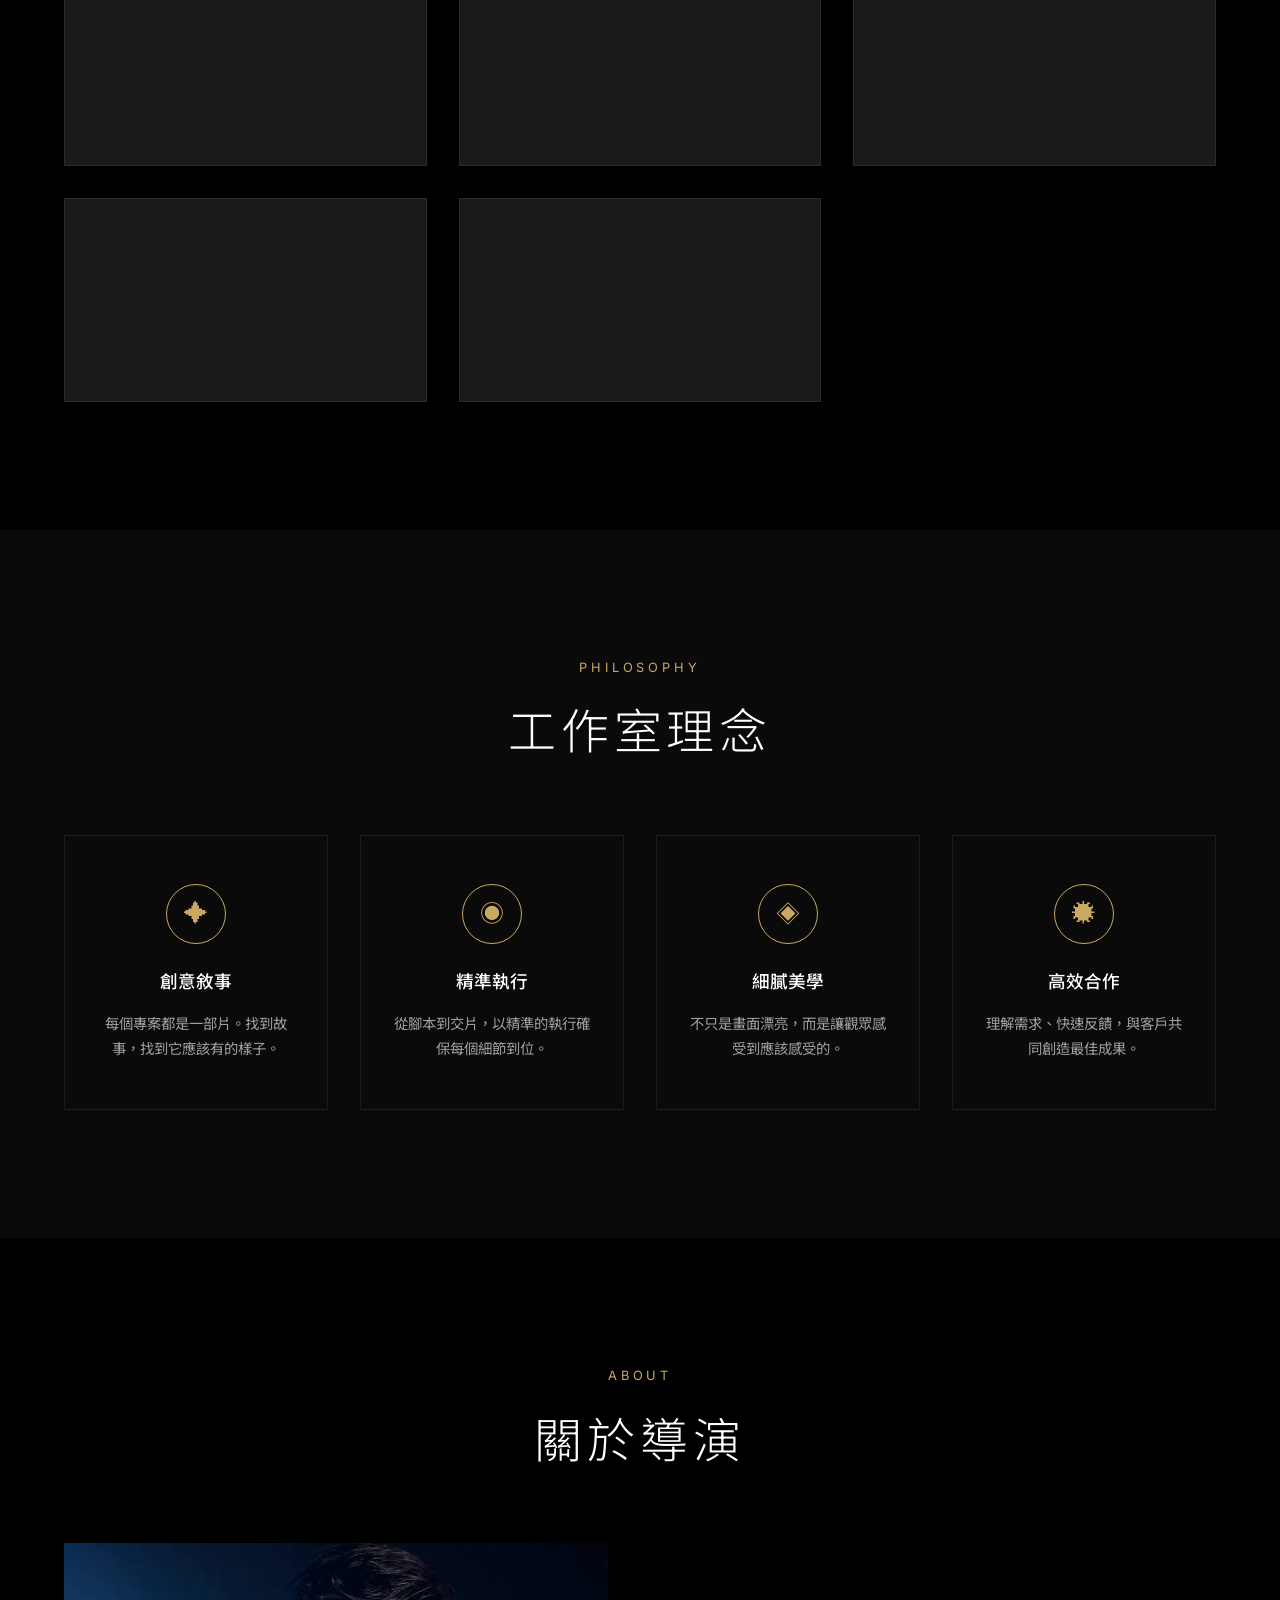
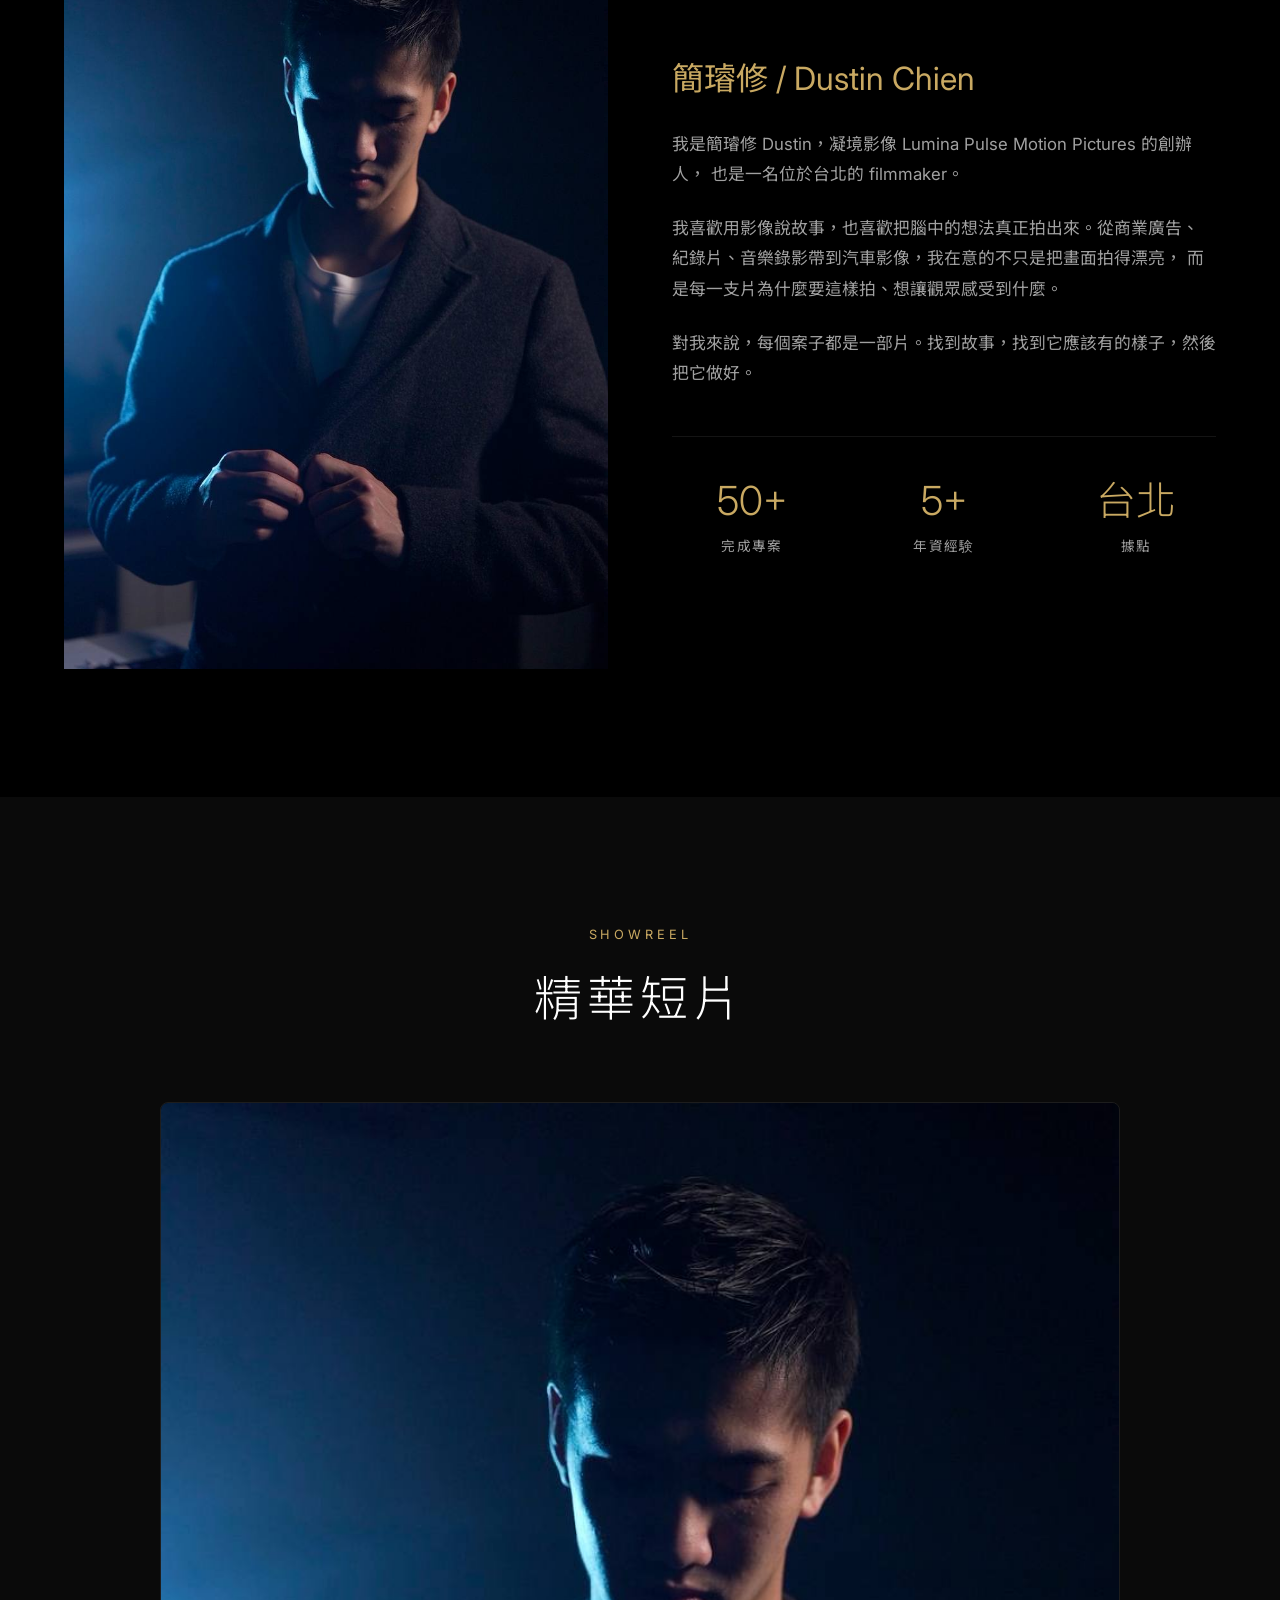
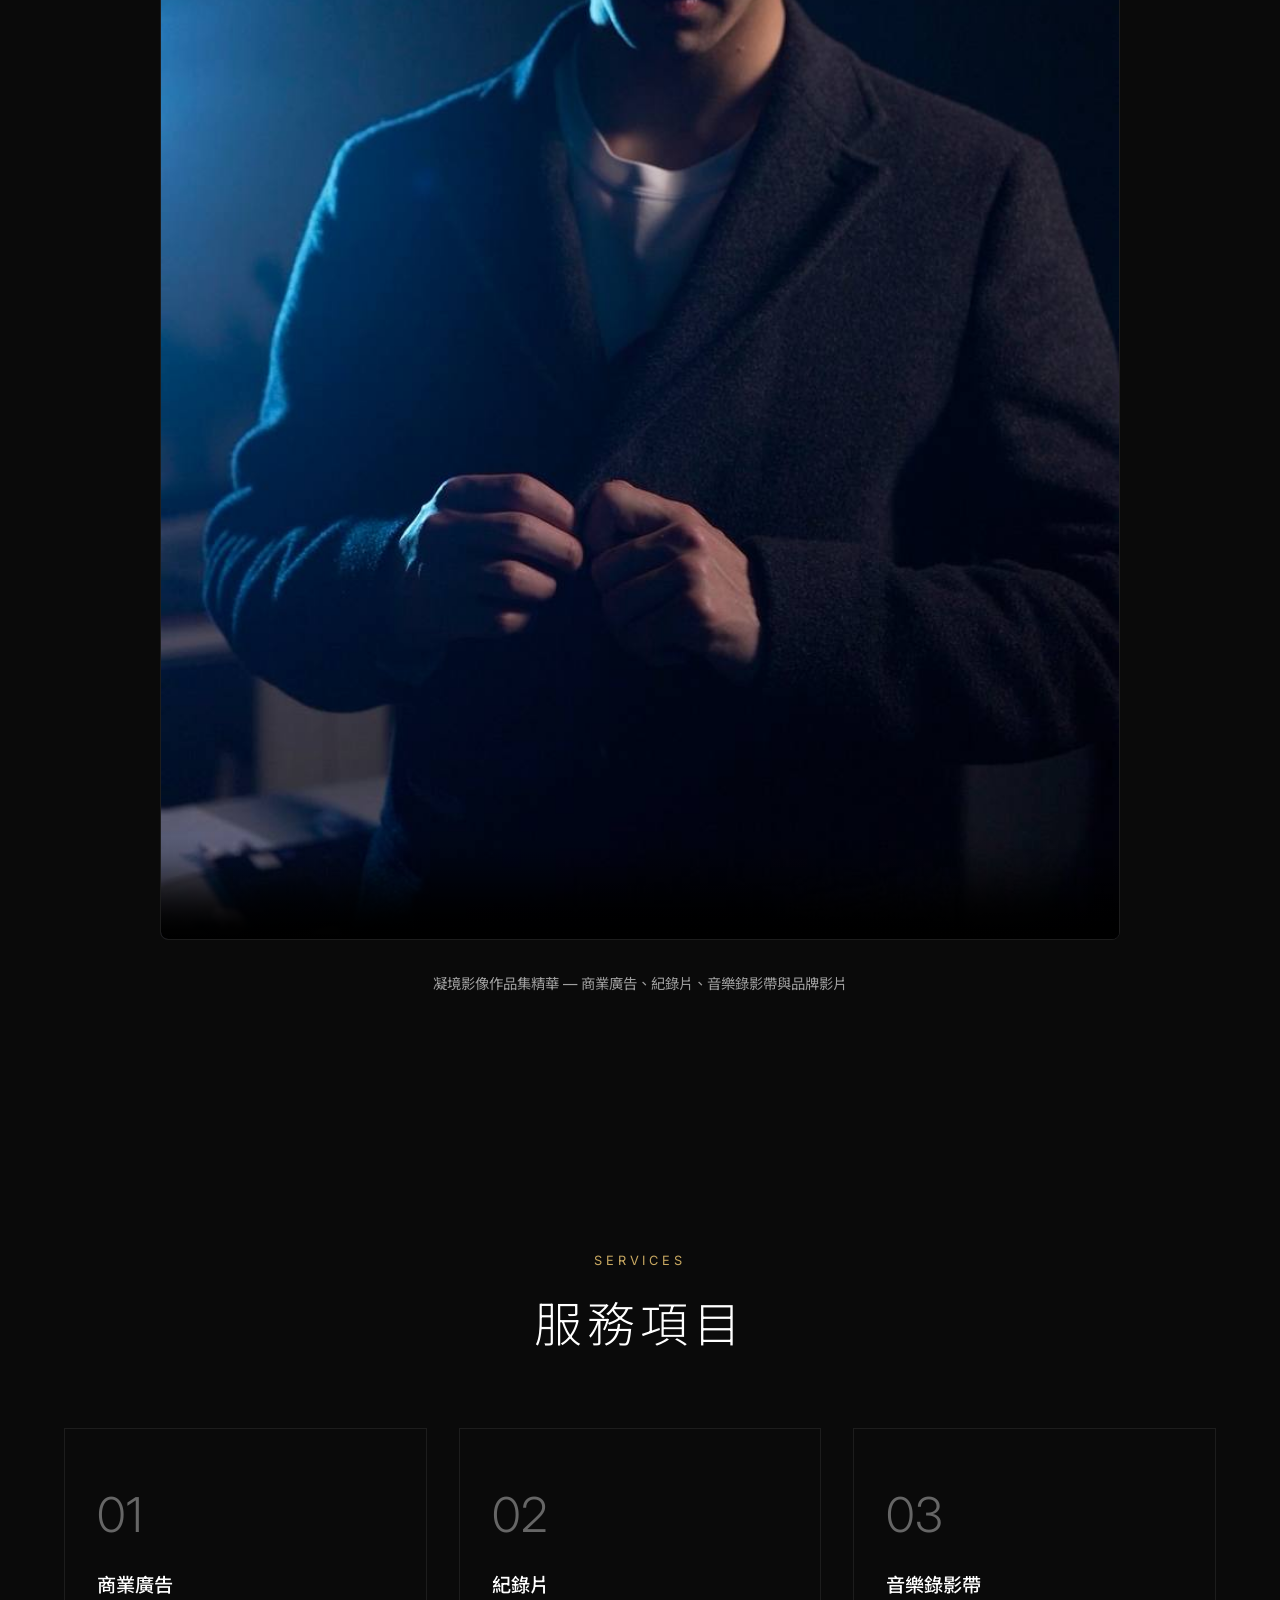
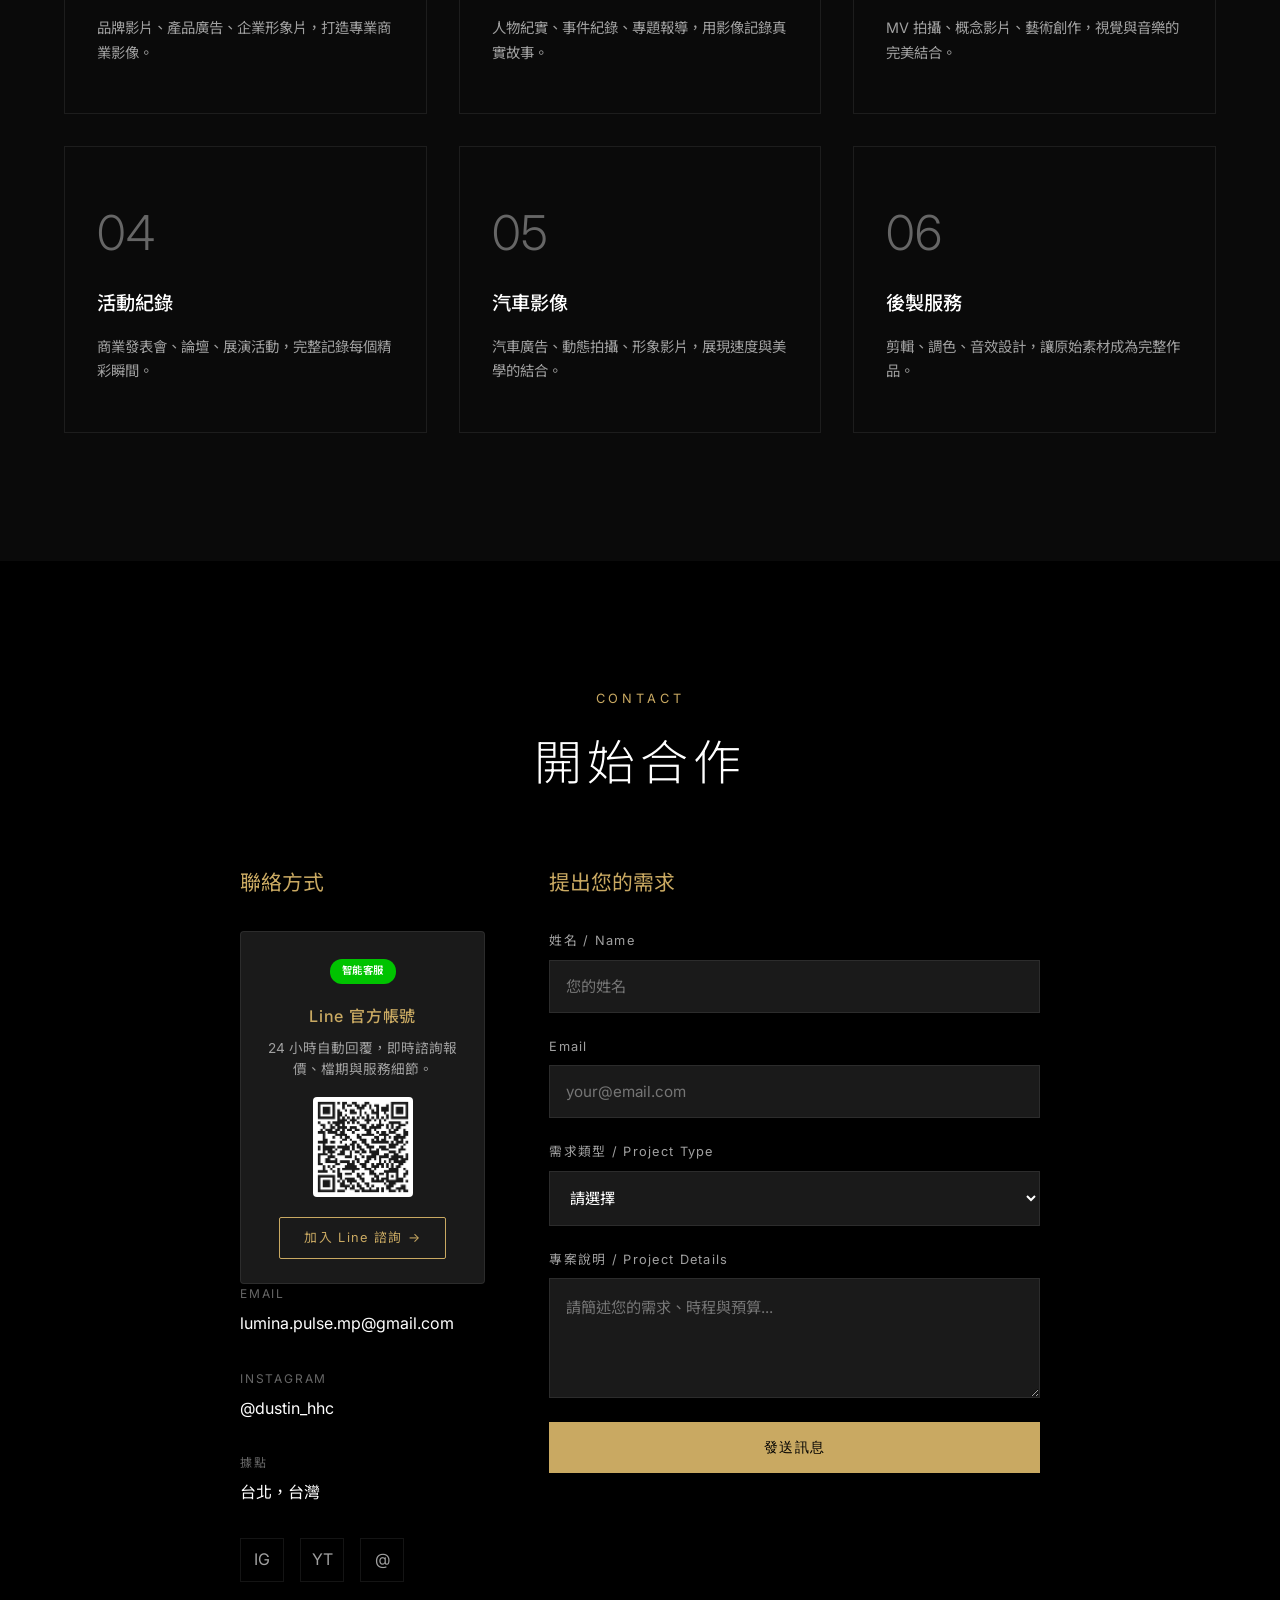
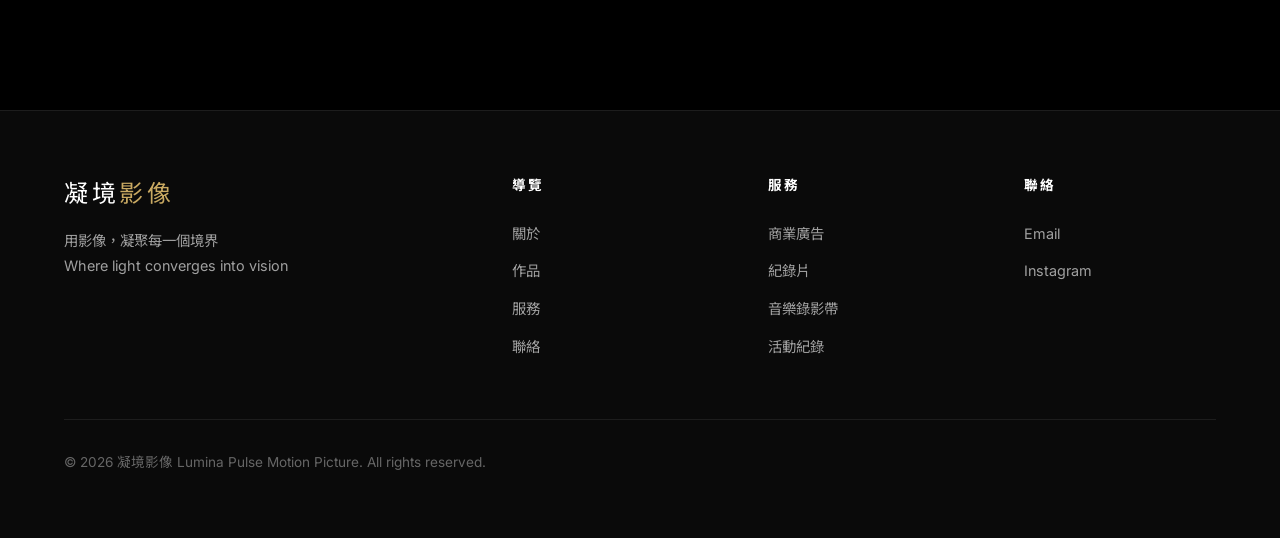
==== commit 199433bf: "feat: add showreel video section - Added showreel-01.mp4 (20MB studio reel)  - New Showreel section " ====
--- a/index.html
+++ b/index.html
@@ -247,6 +247,23 @@
     </div>
   </section>
 
+  <!-- Showreel Section -->
+  <section id="showreel" class="section-v2 section-v2-dark">
+    <div class="section-v2-header">
+      <p class="section-v2-label">Showreel</p>
+      <h2 class="section-v2-title">精華短片</h2>
+    </div>
+    <div style="max-width: 960px; margin: 0 auto;">
+      <video style="position: relative; width: 100%; height: auto; opacity: 1; border-radius: 8px; border: 1px solid var(--border);" controls poster="images/dustin-profile.jpg" preload="metadata" playsinline>
+        <source src="assets/video/showreel-01.mp4" type="video/mp4">
+        <p>您的瀏覽器不支援影片播放。請使用現代瀏覽器觀看。</p>
+      </video>
+      <p style="text-align: center; color: var(--text-secondary); font-size: 0.9rem; margin-top: 1.5rem;">
+        凝境影像作品集精華 — 商業廣告、紀錄片、音樂錄影帶與品牌影片
+      </p>
+    </div>
+  </section>
+
   <!-- Services Section -->
   <section id="services" class="section-v2 section-v2-dark">
     <div class="section-v2-header">
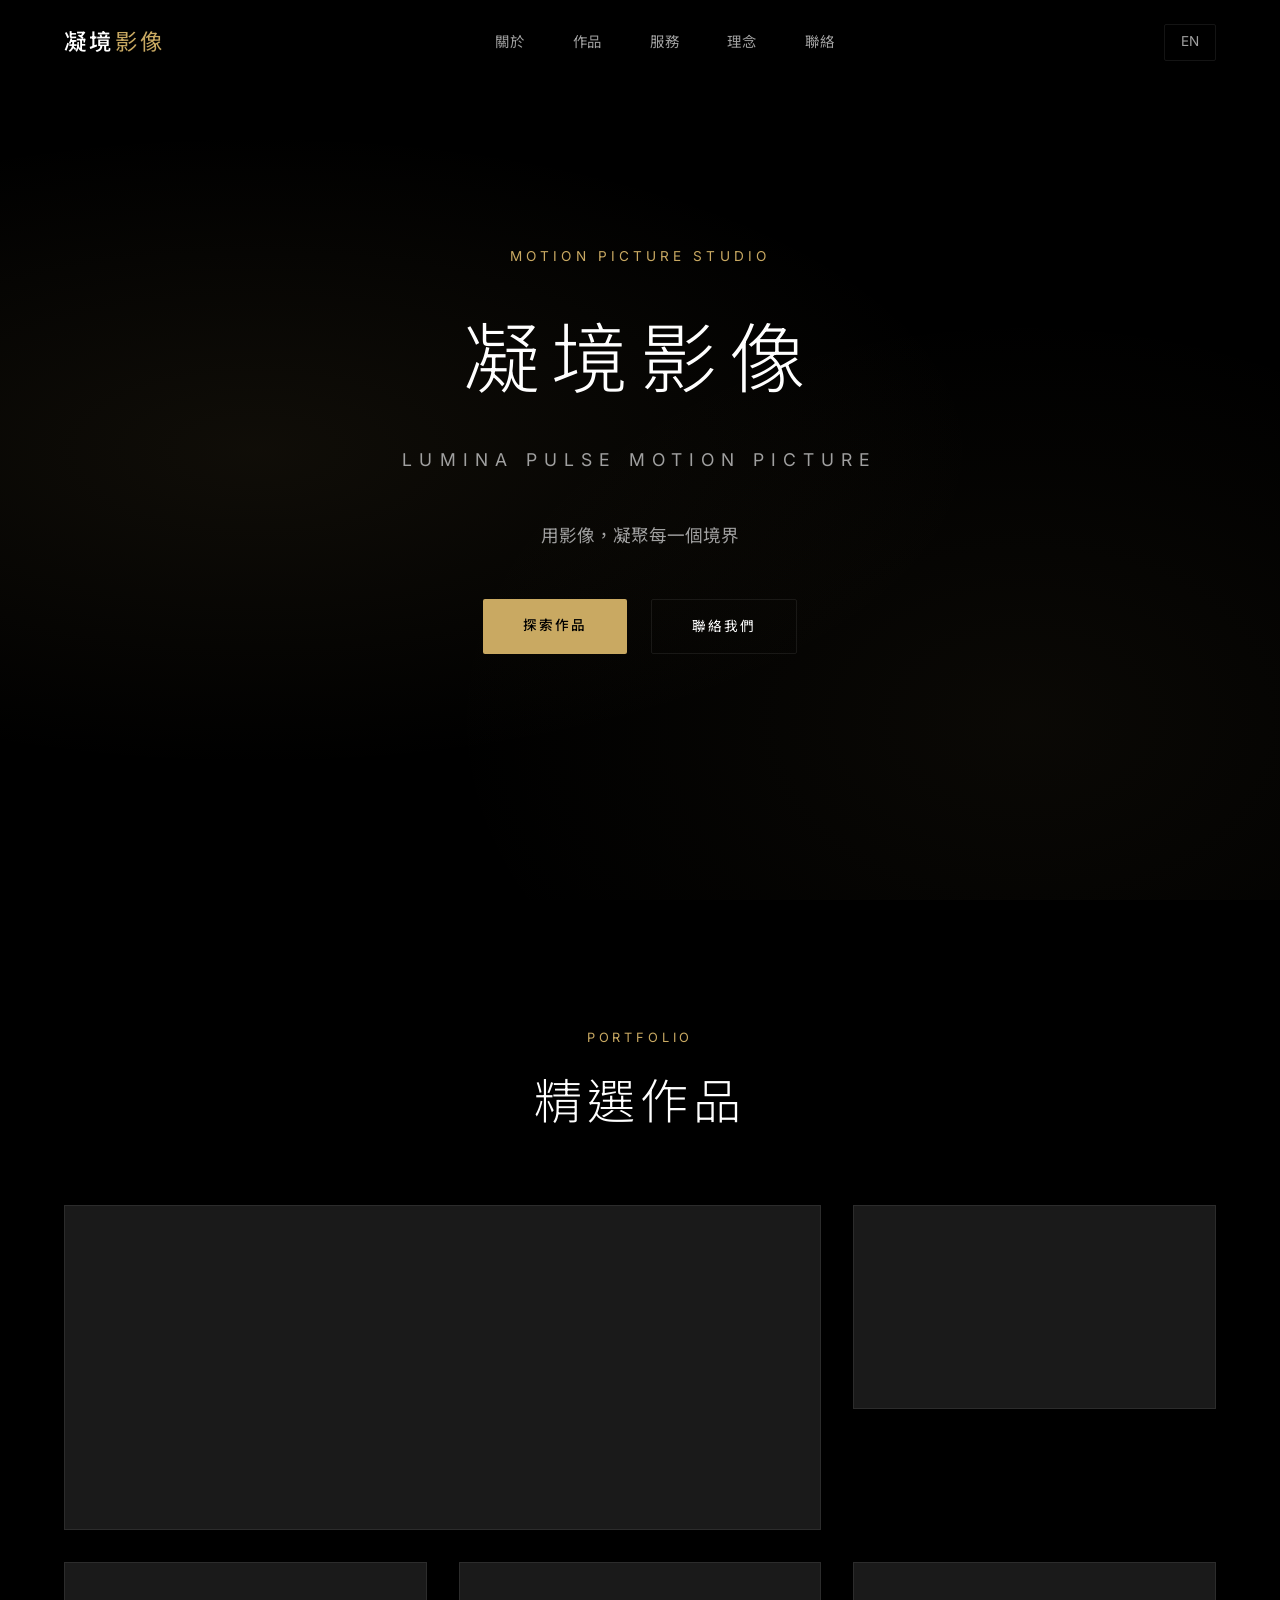
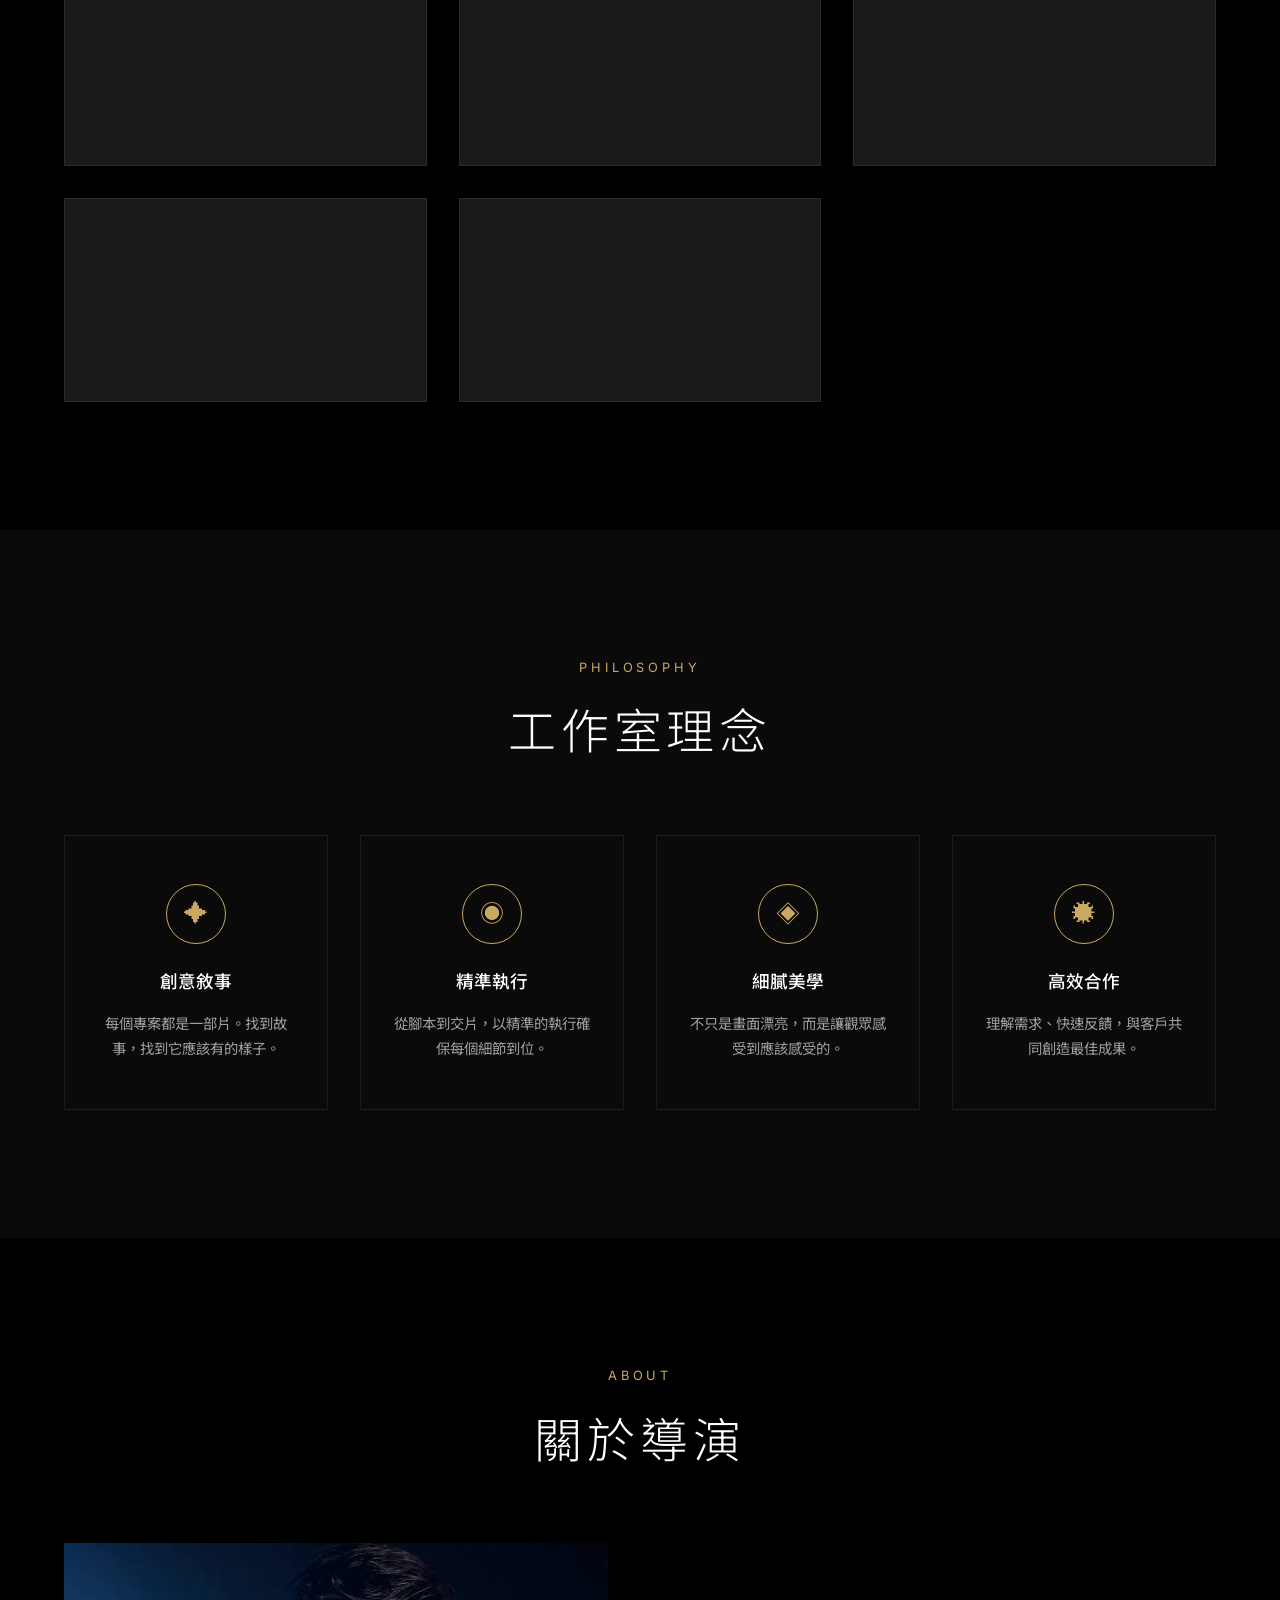
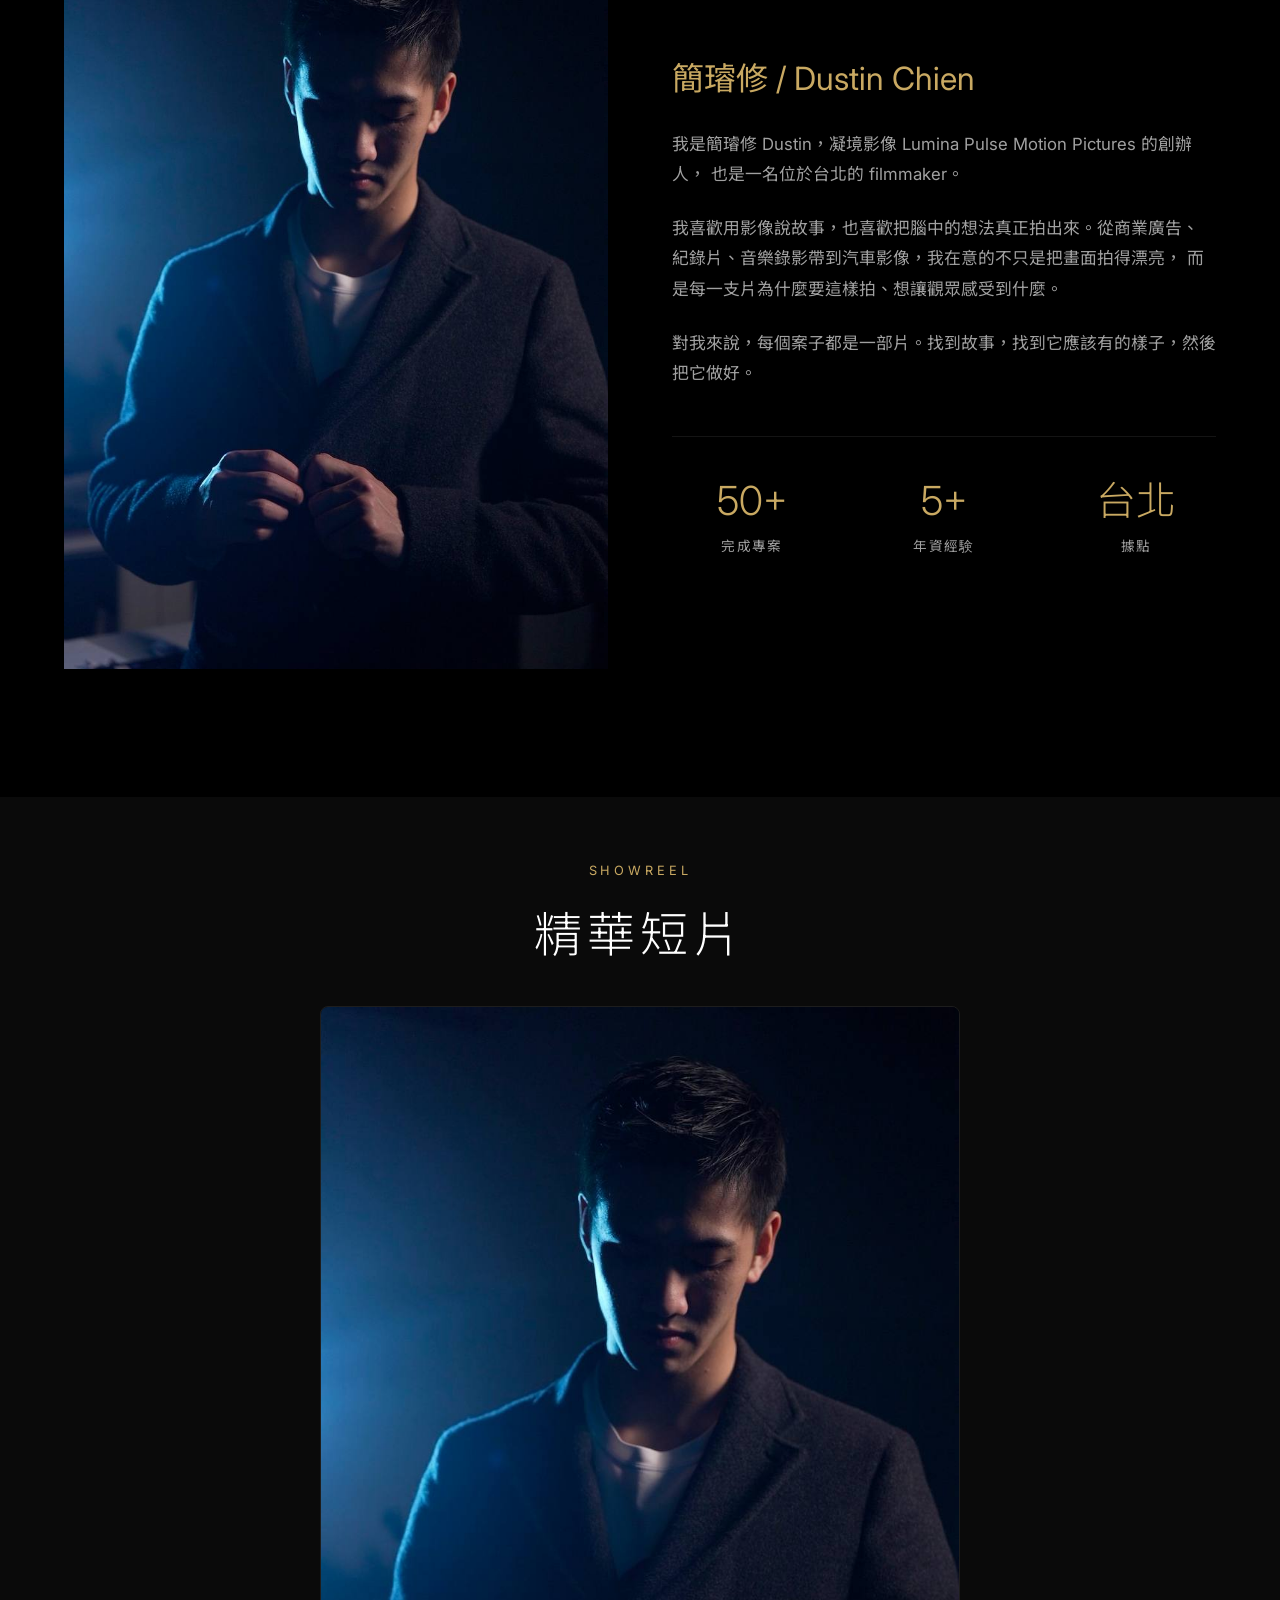
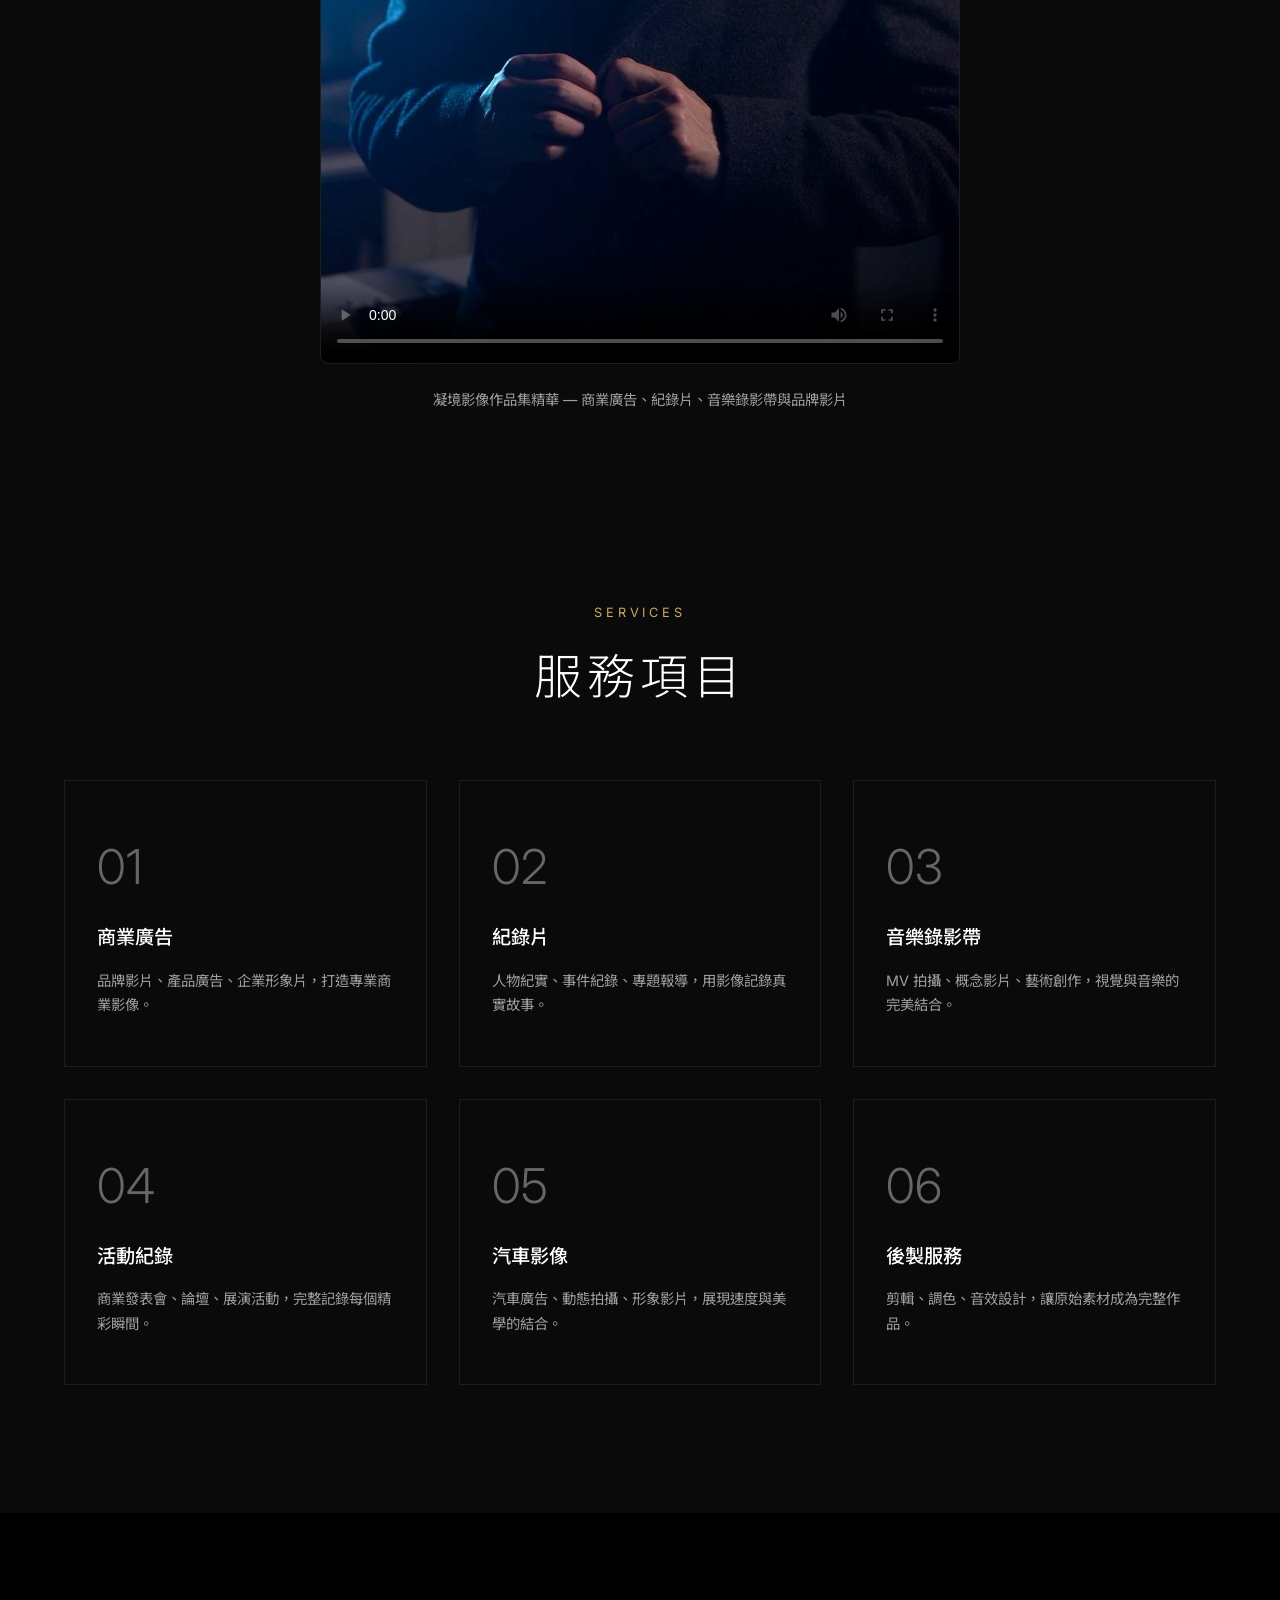
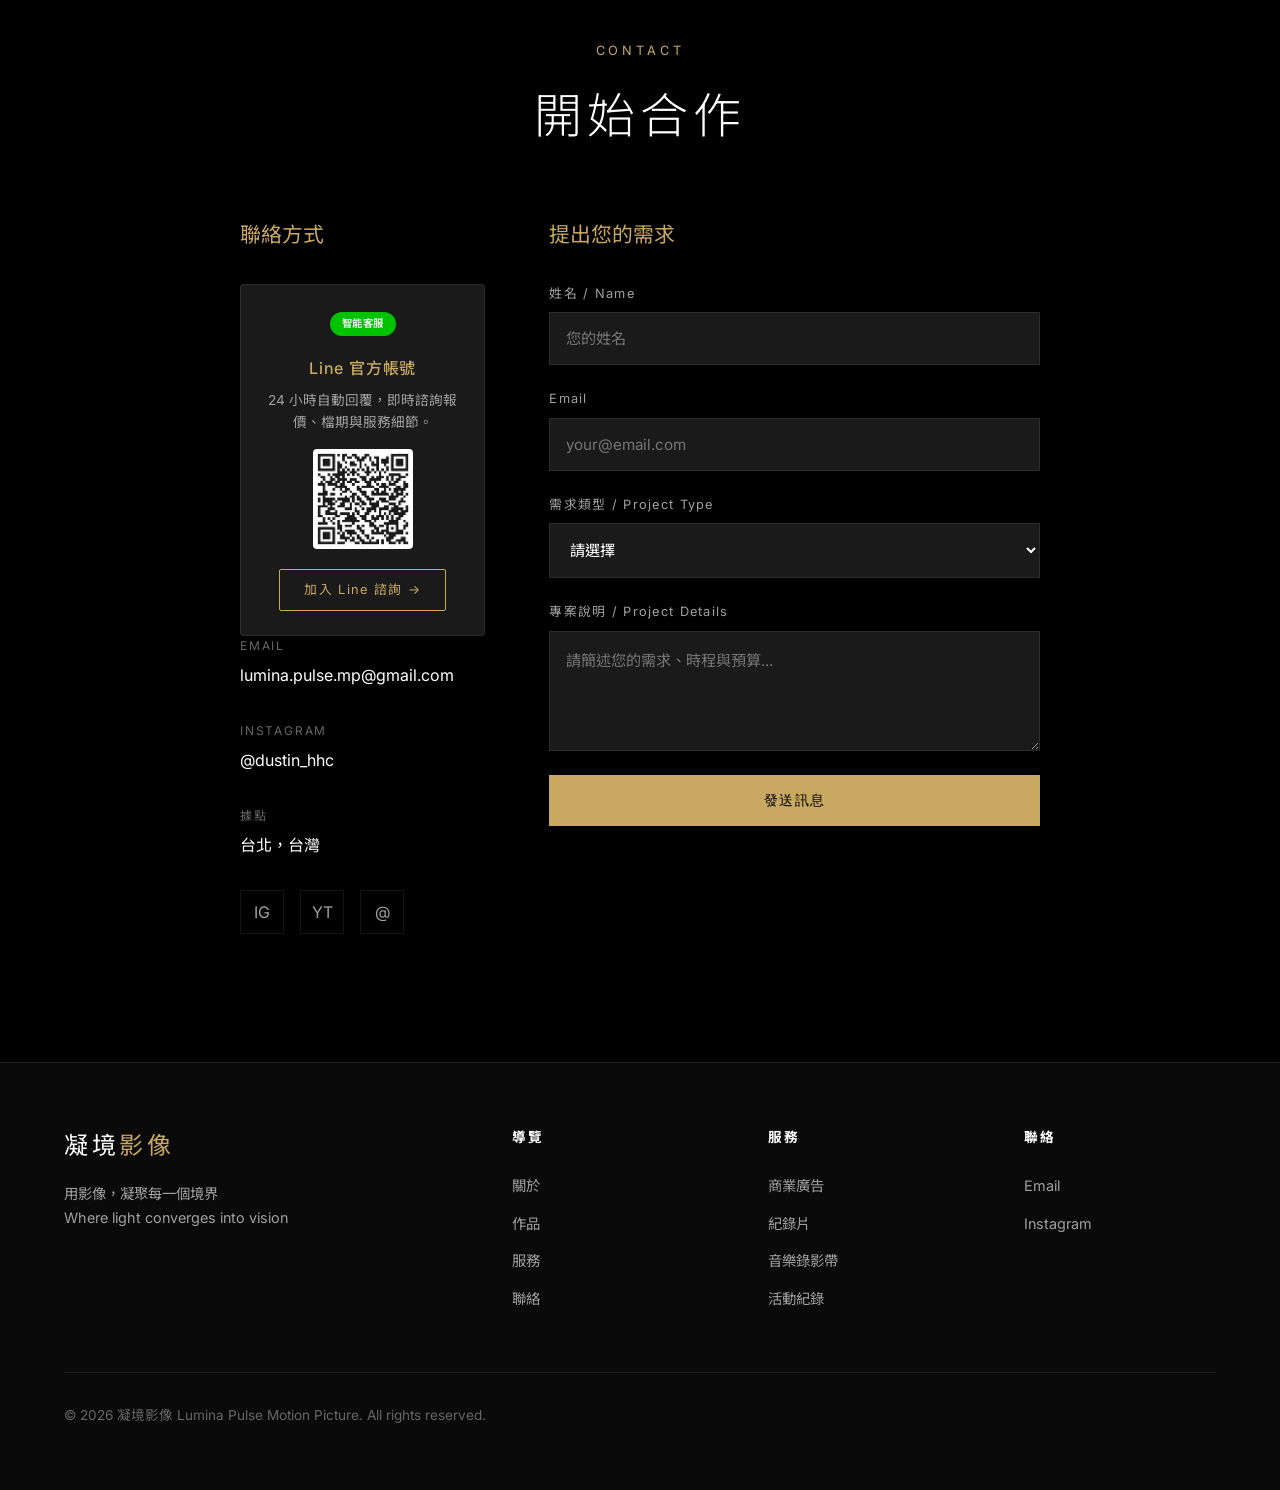
==== commit 23438075: "fix: reduce showreel video size for desktop viewport - Max-width: 960px → 640px  - Section padding: " ====
--- a/index.html
+++ b/index.html
@@ -248,17 +248,17 @@
   </section>
 
   <!-- Showreel Section -->
-  <section id="showreel" class="section-v2 section-v2-dark">
-    <div class="section-v2-header">
+  <section id="showreel" class="section-v2 section-v2-dark" style="padding: 4rem 2rem;">
+    <div class="section-v2-header" style="margin-bottom: 2rem;">
       <p class="section-v2-label">Showreel</p>
       <h2 class="section-v2-title">精華短片</h2>
     </div>
-    <div style="max-width: 960px; margin: 0 auto;">
+    <div style="max-width: 640px; margin: 0 auto;">
       <video style="position: relative; width: 100%; height: auto; opacity: 1; border-radius: 8px; border: 1px solid var(--border);" controls poster="images/dustin-profile.jpg" preload="metadata" playsinline>
         <source src="assets/video/showreel-01.mp4" type="video/mp4">
         <p>您的瀏覽器不支援影片播放。請使用現代瀏覽器觀看。</p>
       </video>
-      <p style="text-align: center; color: var(--text-secondary); font-size: 0.9rem; margin-top: 1.5rem;">
+      <p style="text-align: center; color: var(--text-secondary); font-size: 0.9rem; margin-top: 1rem;">
         凝境影像作品集精華 — 商業廣告、紀錄片、音樂錄影帶與品牌影片
       </p>
     </div>
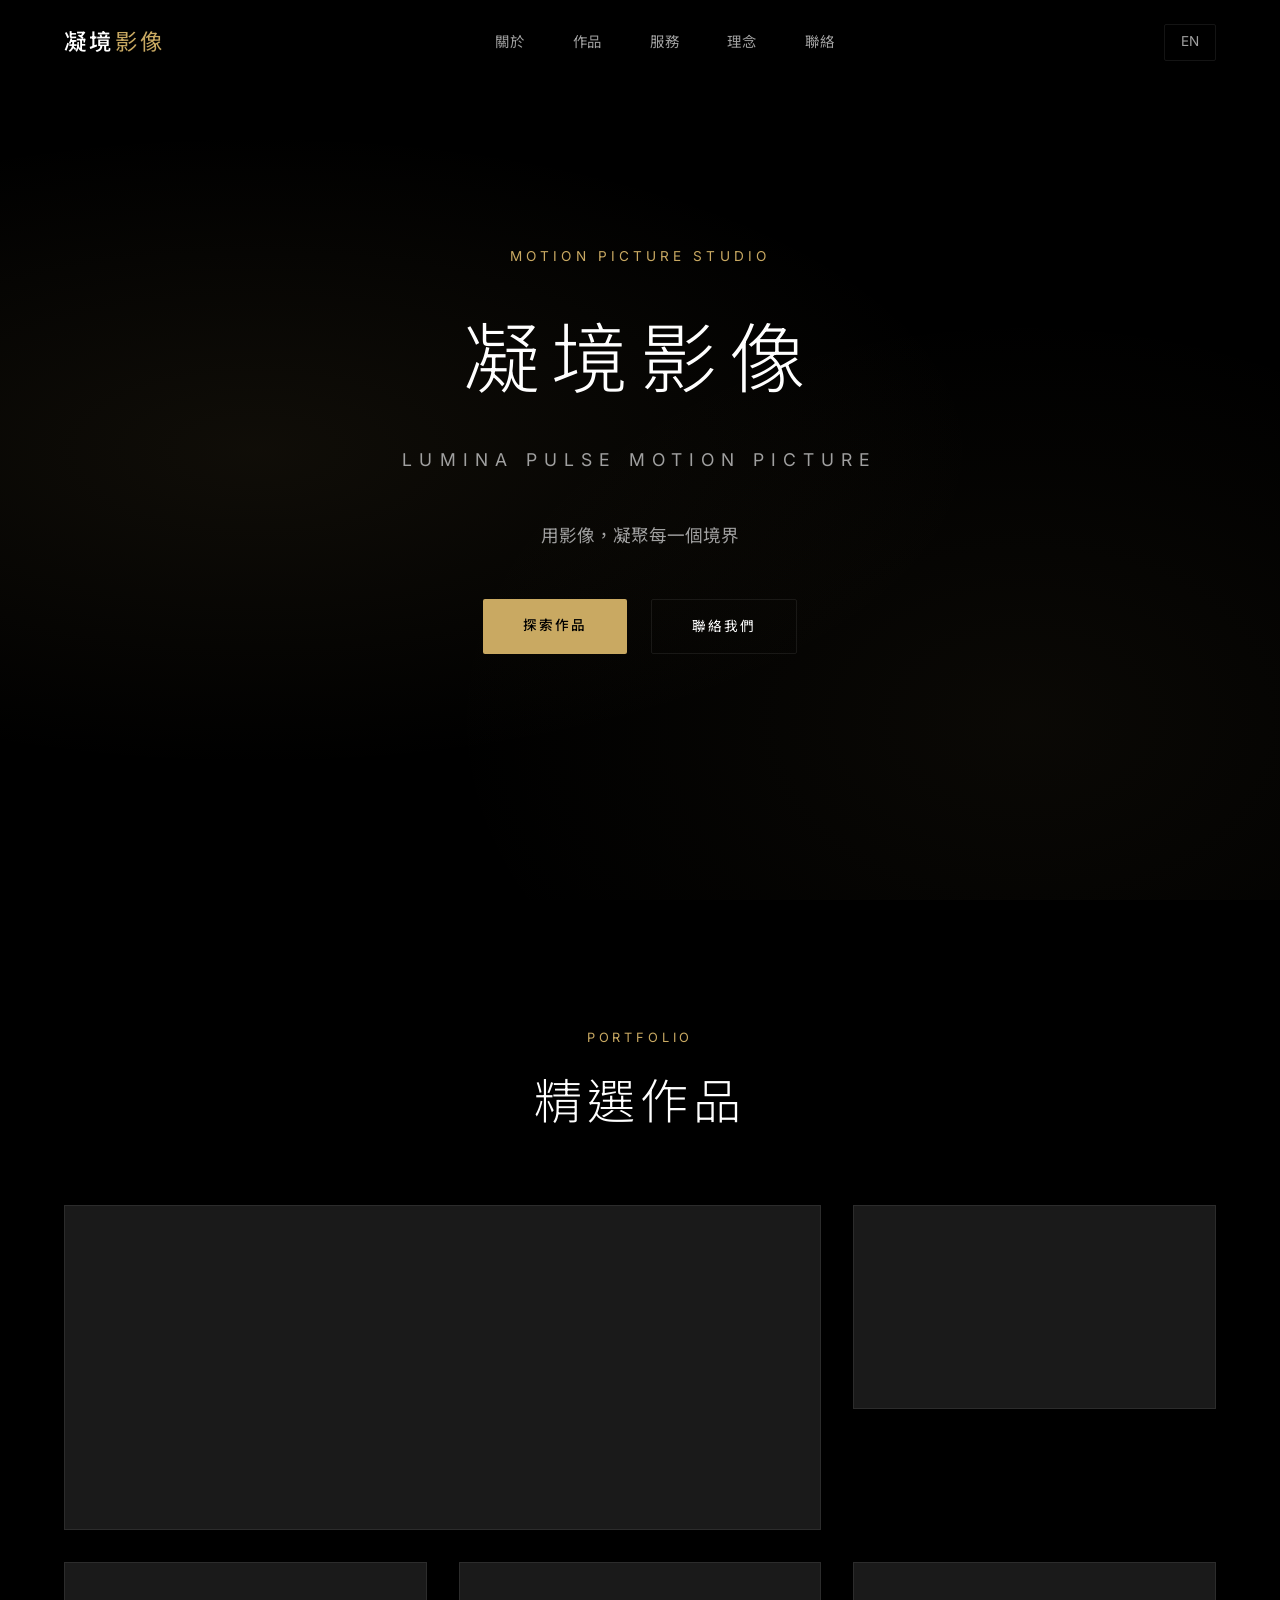
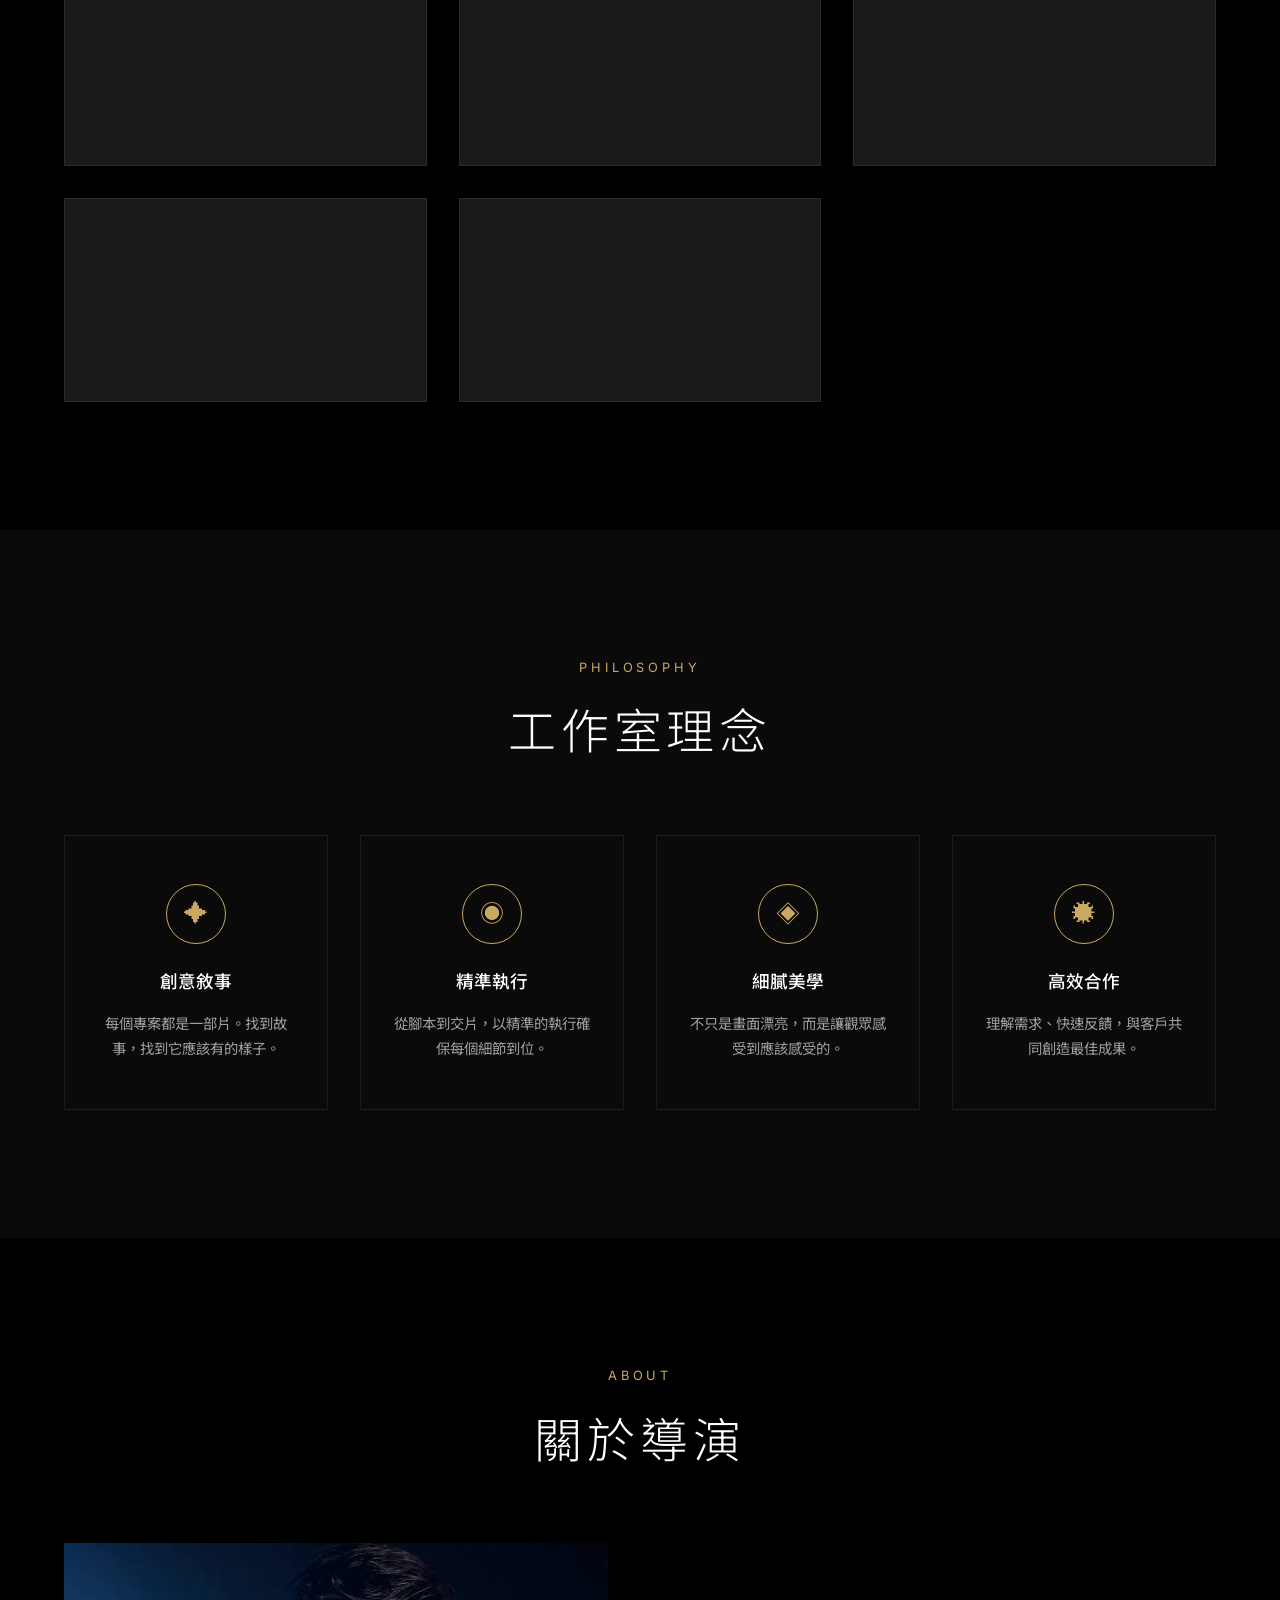
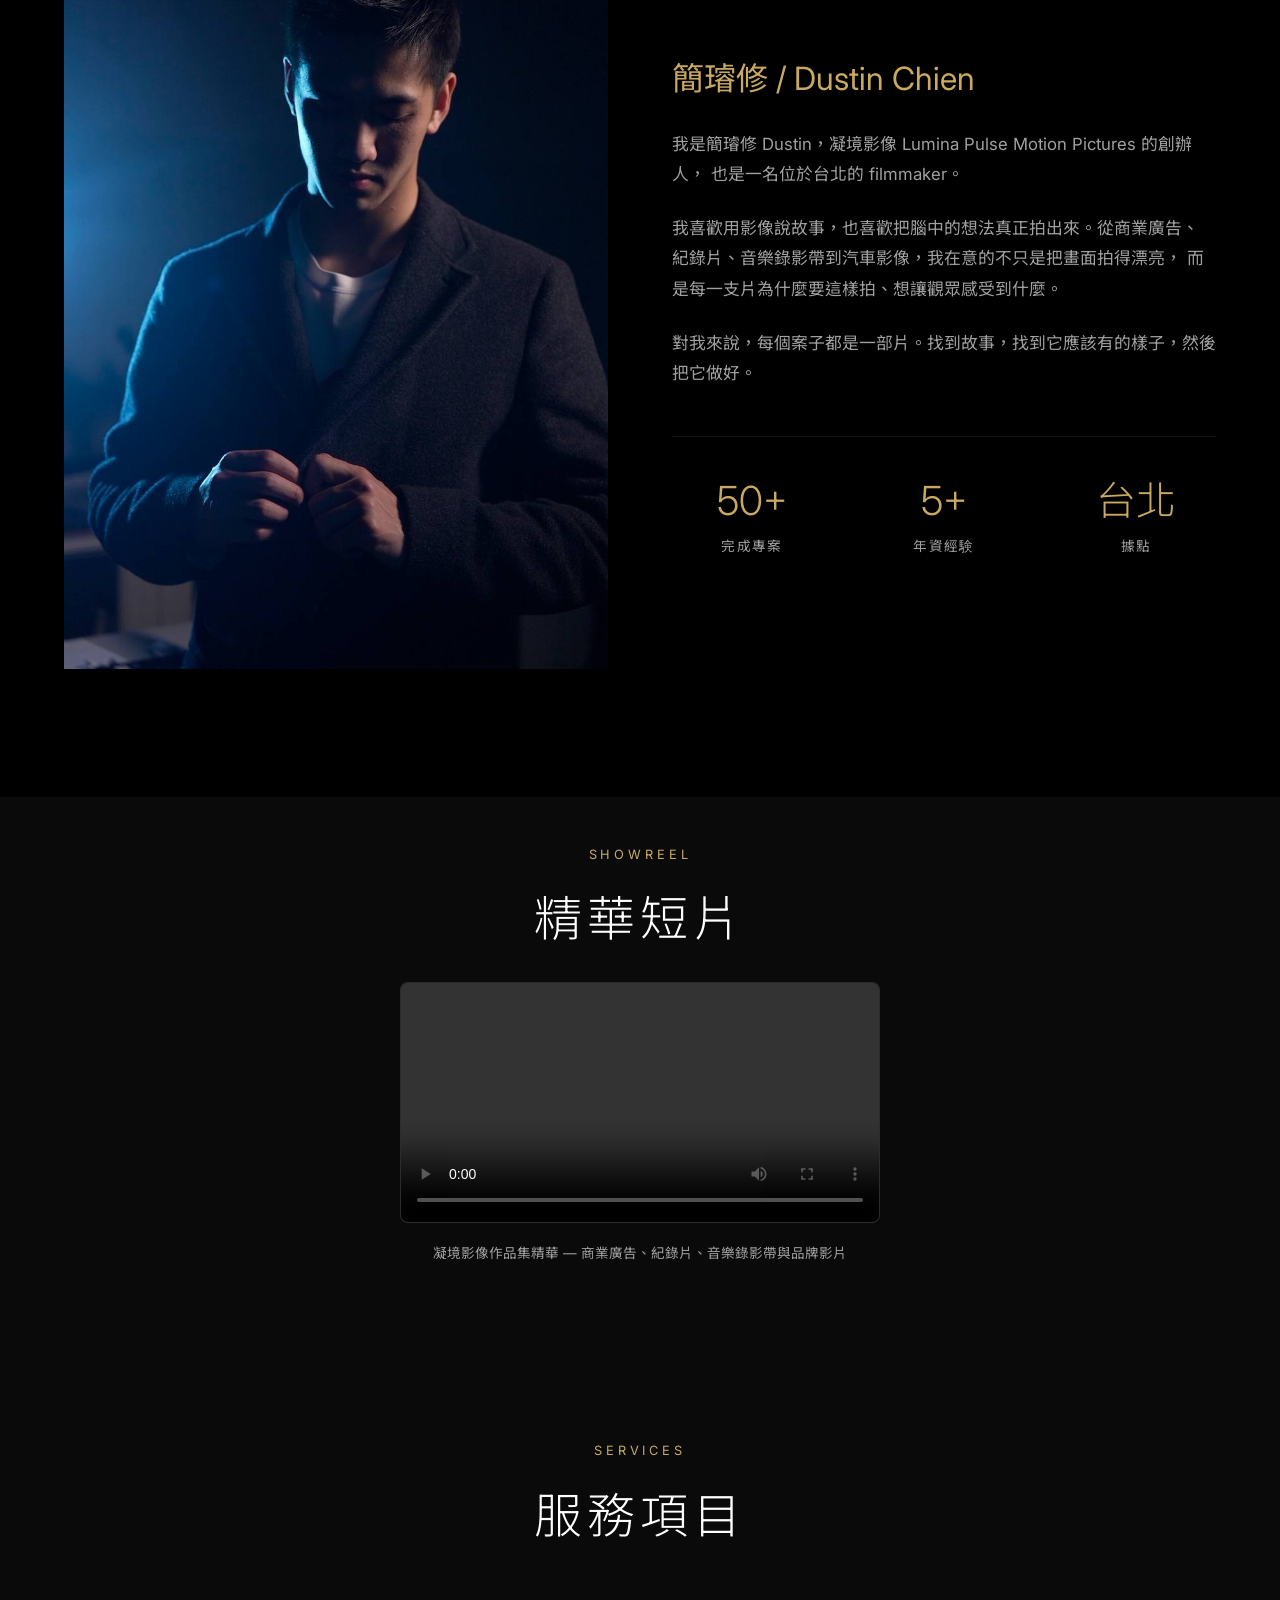
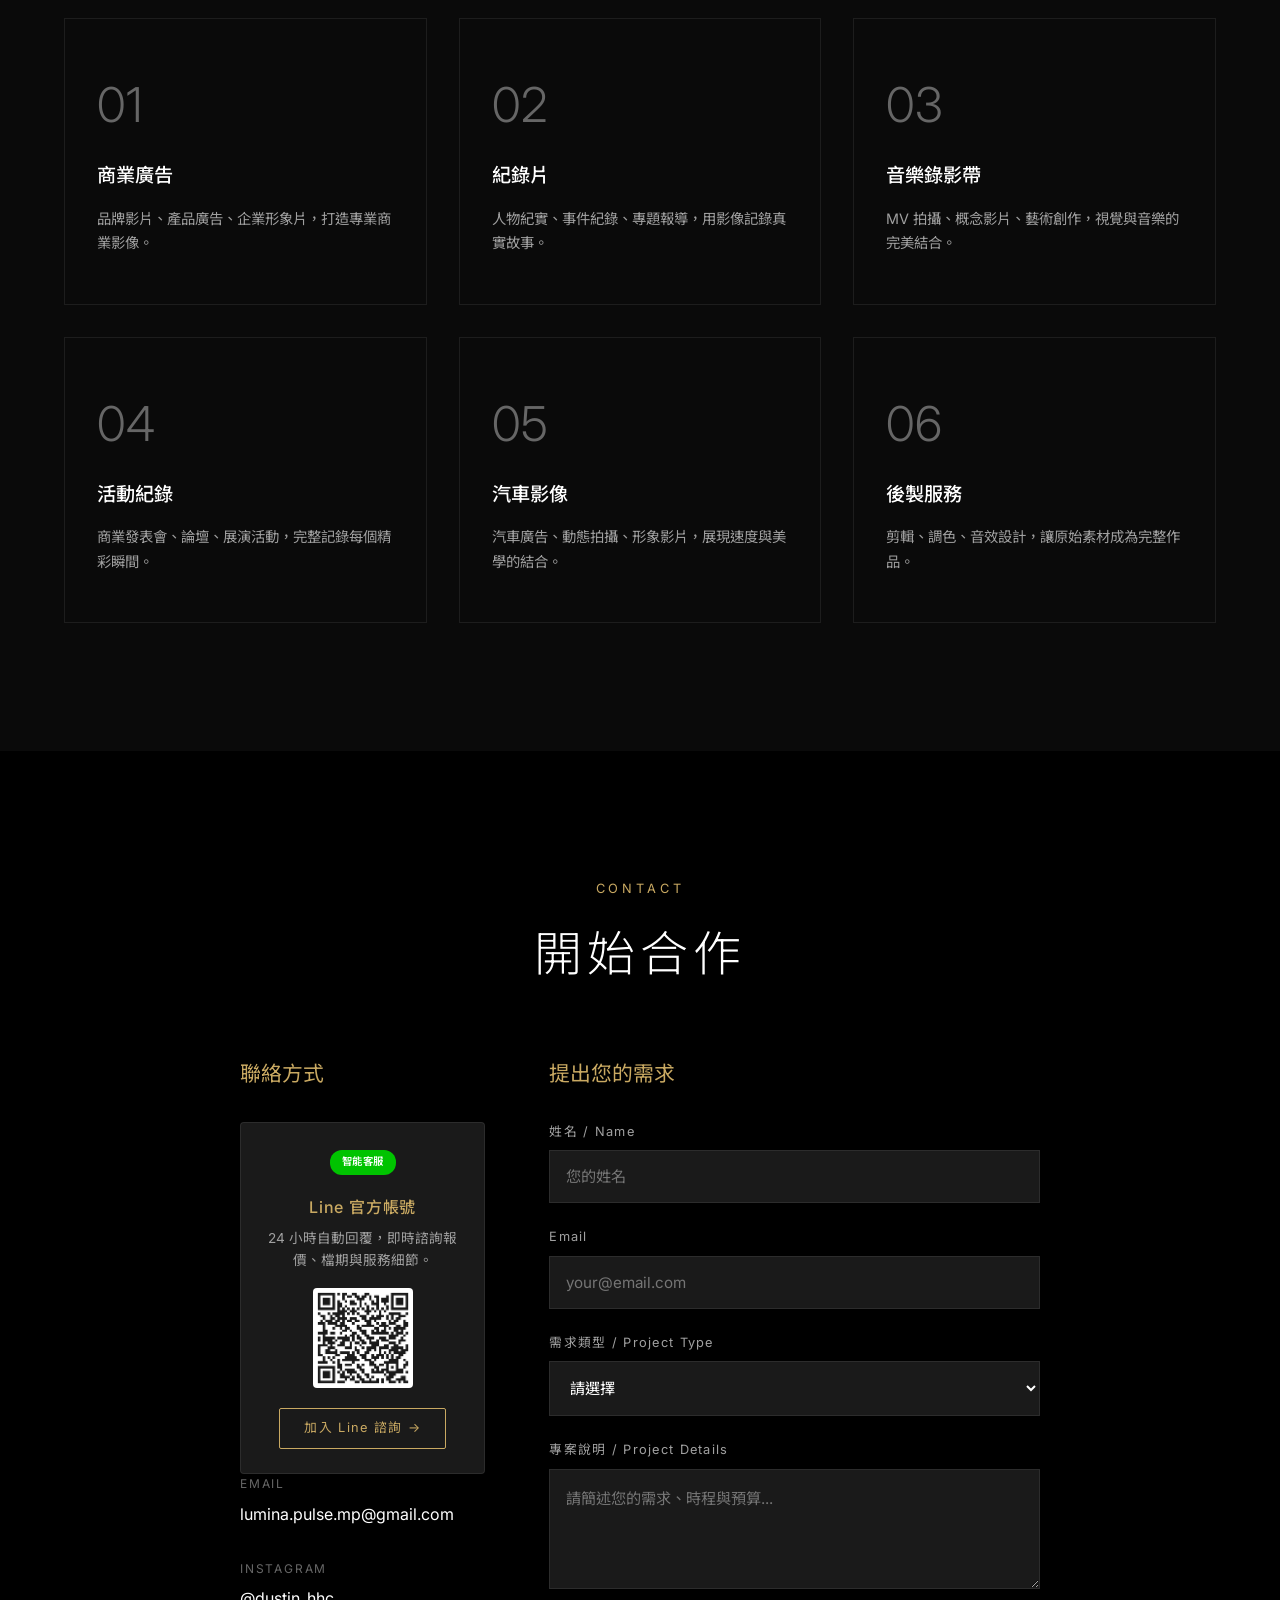
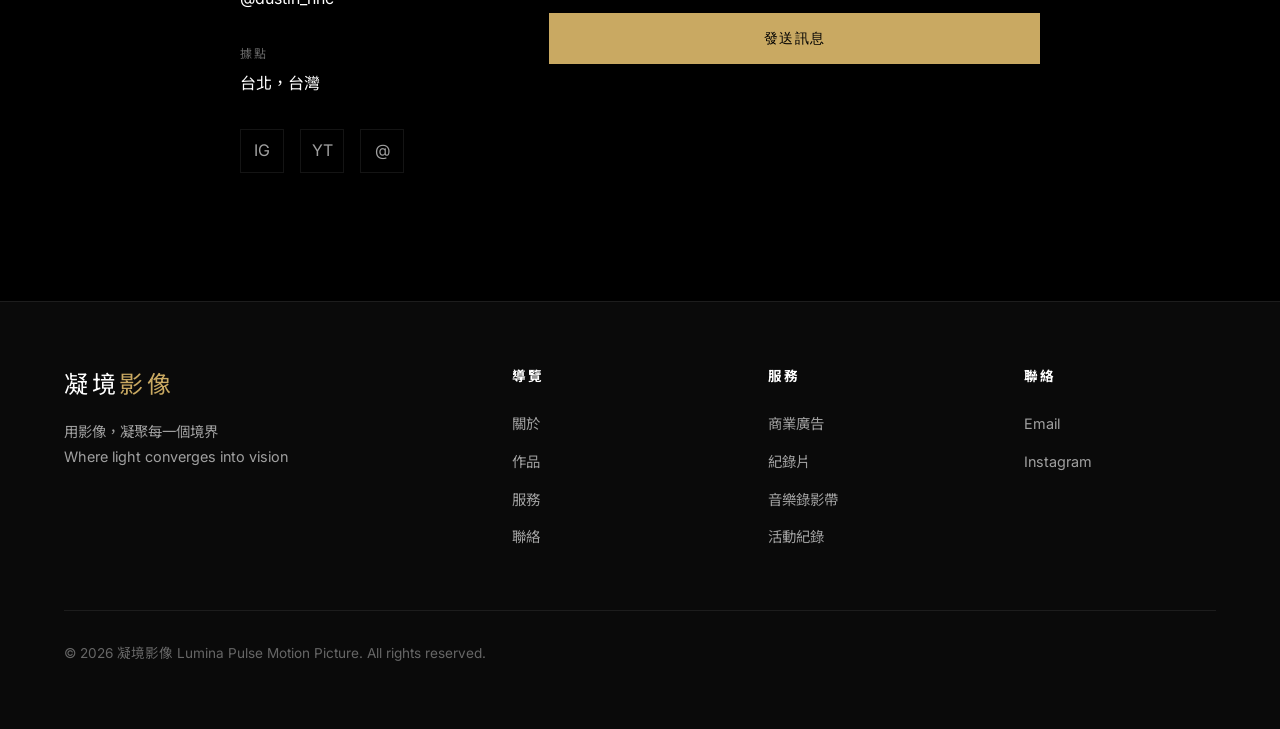
==== commit ee6a9c8a: "fix: smaller showreel & remove poster image - Max-width: 640px → 480px  - Section padding: 4rem → 3r" ====
--- a/index.html
+++ b/index.html
@@ -248,17 +248,17 @@
   </section>
 
   <!-- Showreel Section -->
-  <section id="showreel" class="section-v2 section-v2-dark" style="padding: 4rem 2rem;">
-    <div class="section-v2-header" style="margin-bottom: 2rem;">
+  <section id="showreel" class="section-v2 section-v2-dark" style="padding: 3rem 2rem;">
+    <div class="section-v2-header" style="margin-bottom: 1.5rem;">
       <p class="section-v2-label">Showreel</p>
       <h2 class="section-v2-title">精華短片</h2>
     </div>
-    <div style="max-width: 640px; margin: 0 auto;">
-      <video style="position: relative; width: 100%; height: auto; opacity: 1; border-radius: 8px; border: 1px solid var(--border);" controls poster="images/dustin-profile.jpg" preload="metadata" playsinline>
+    <div style="max-width: 480px; margin: 0 auto;">
+      <video style="position: relative; width: 100%; height: auto; opacity: 1; border-radius: 8px; border: 1px solid var(--border); background: var(--bg-card);" controls preload="metadata" playsinline>
         <source src="assets/video/showreel-01.mp4" type="video/mp4">
         <p>您的瀏覽器不支援影片播放。請使用現代瀏覽器觀看。</p>
       </video>
-      <p style="text-align: center; color: var(--text-secondary); font-size: 0.9rem; margin-top: 1rem;">
+      <p style="text-align: center; color: var(--text-secondary); font-size: 0.85rem; margin-top: 0.8rem;">
         凝境影像作品集精華 — 商業廣告、紀錄片、音樂錄影帶與品牌影片
       </p>
     </div>
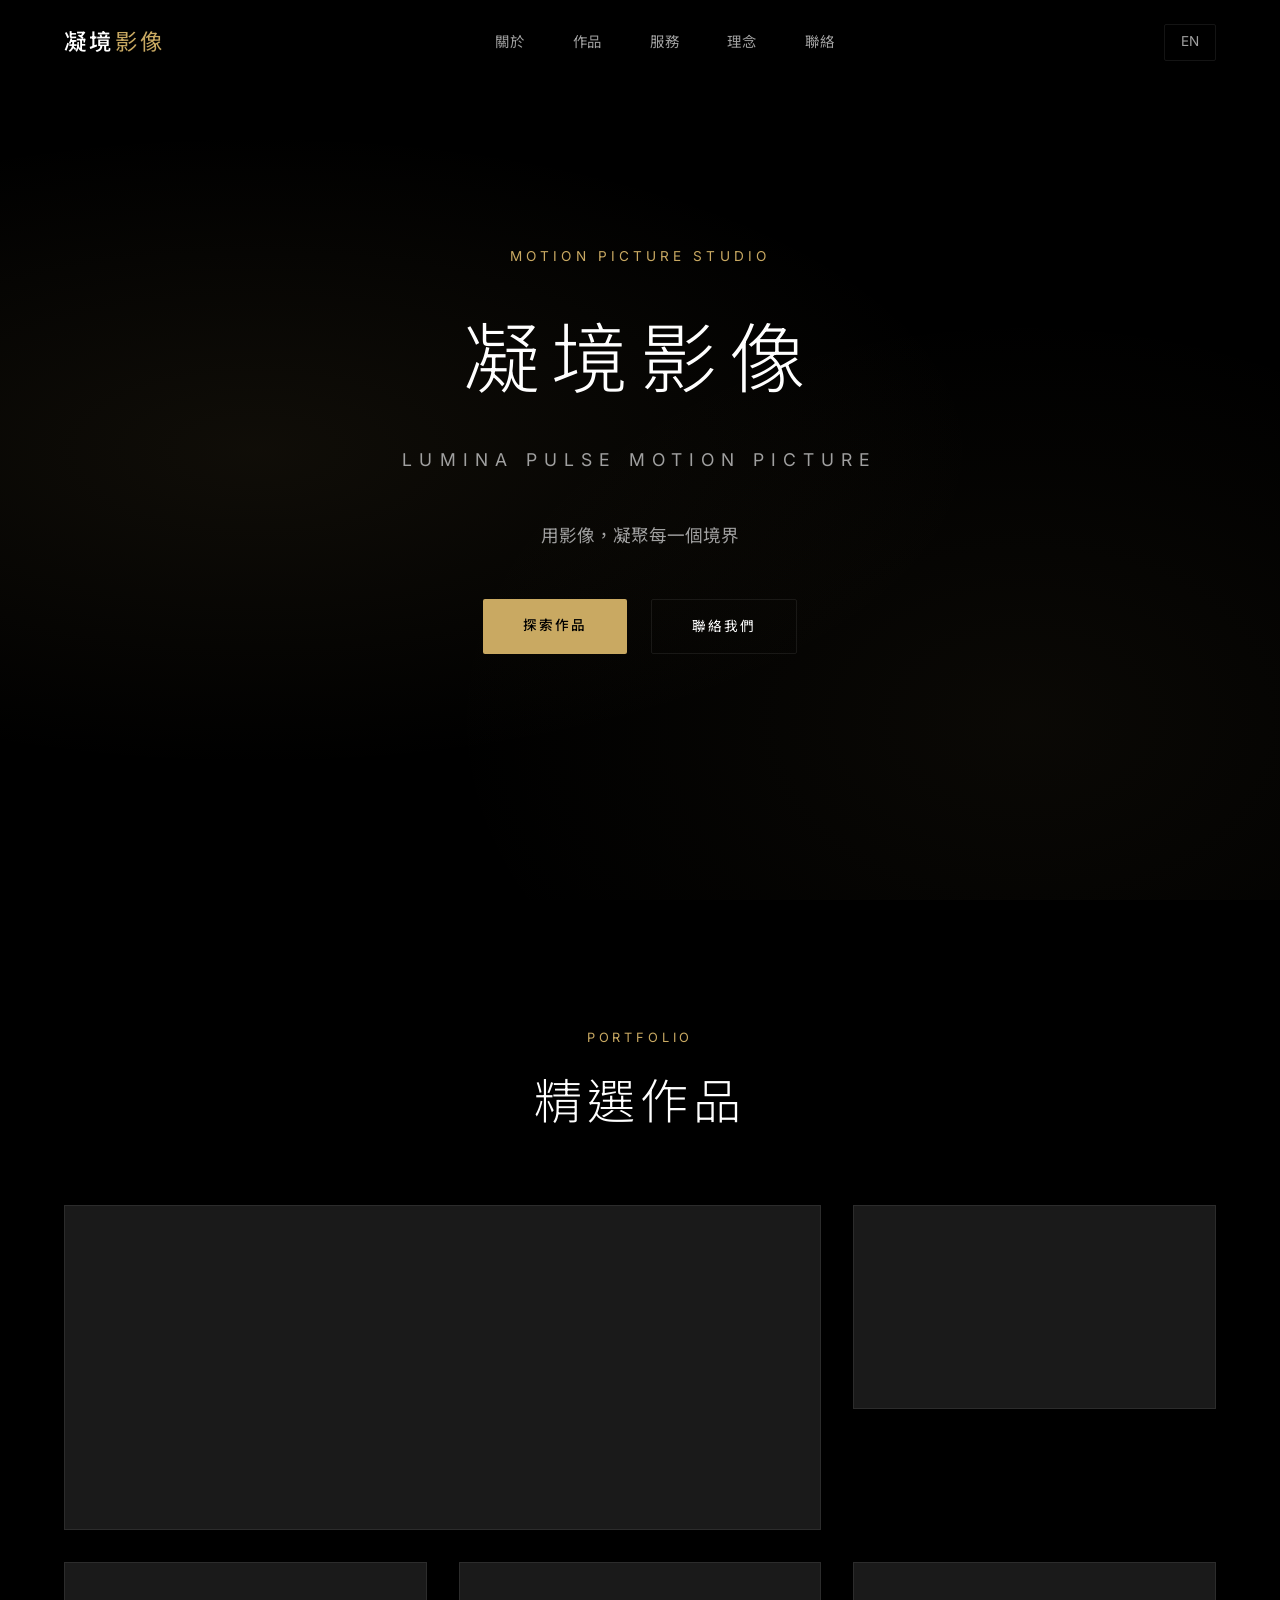
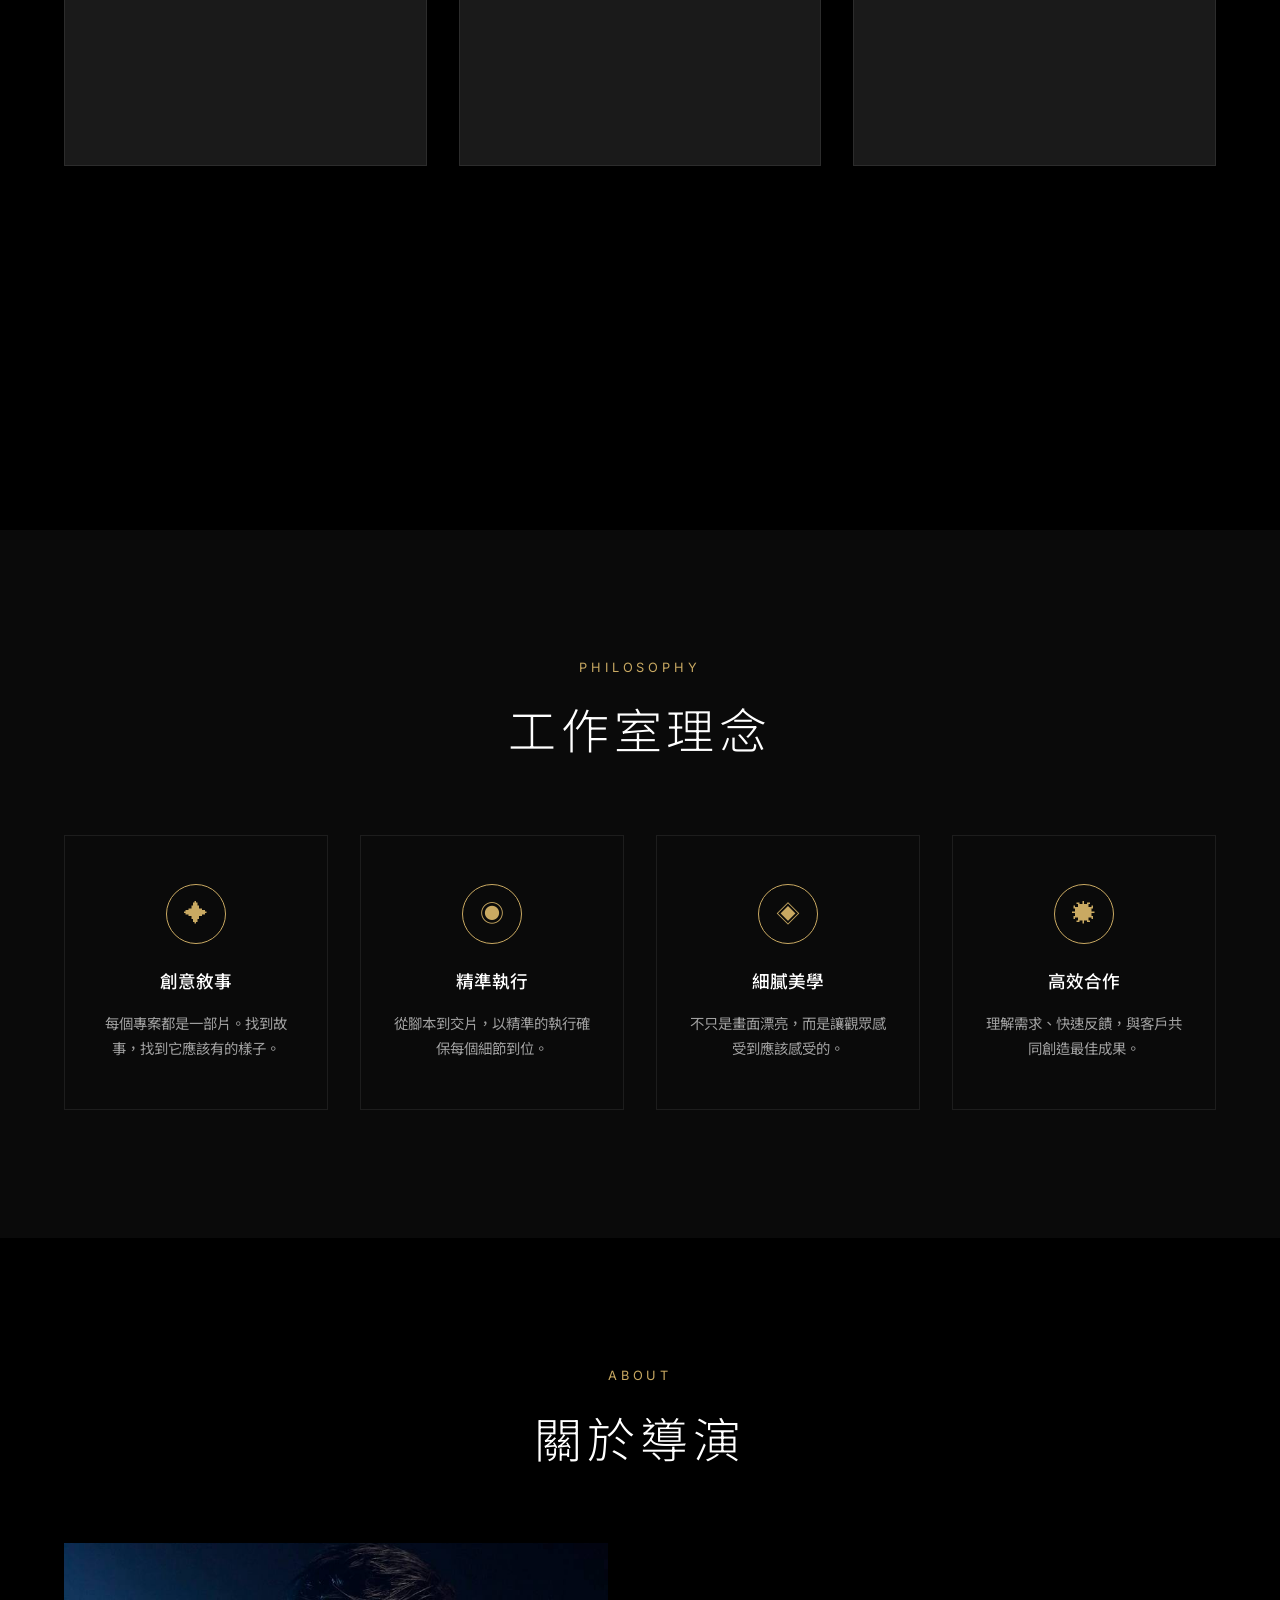
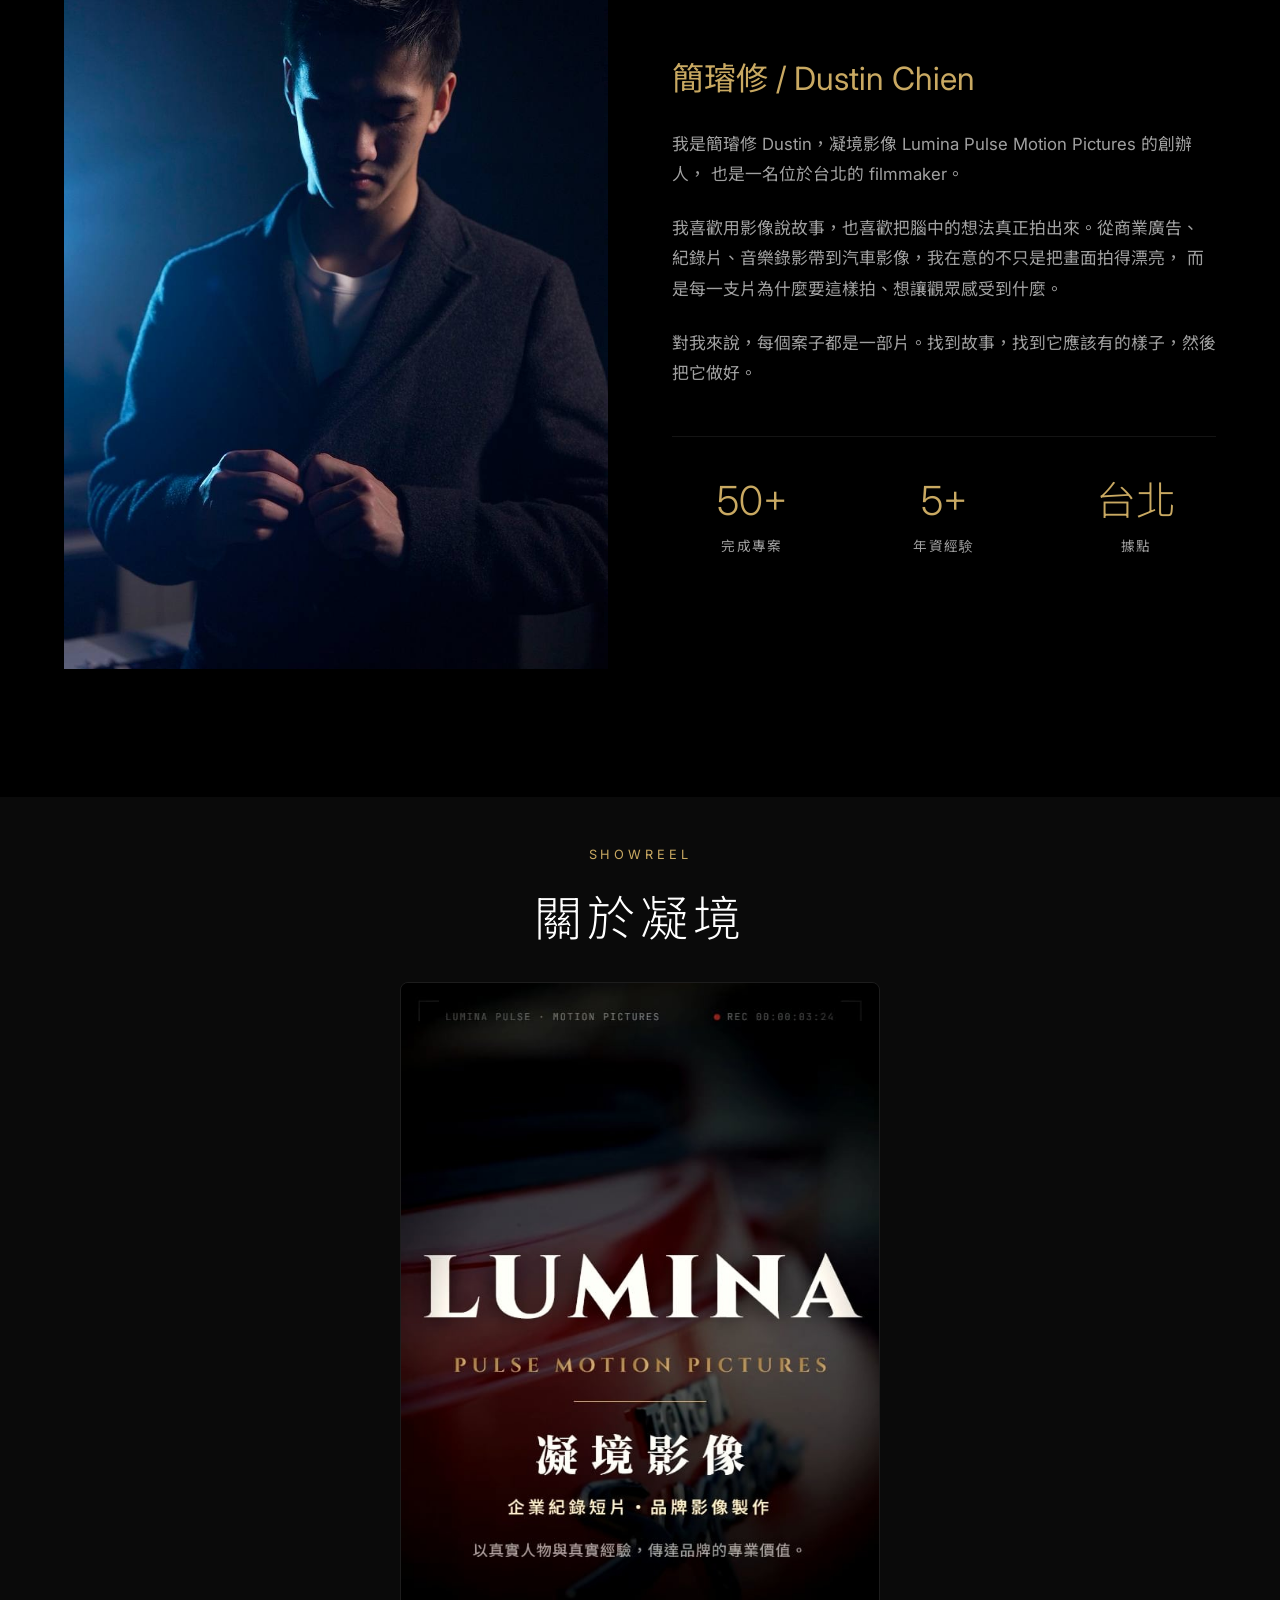
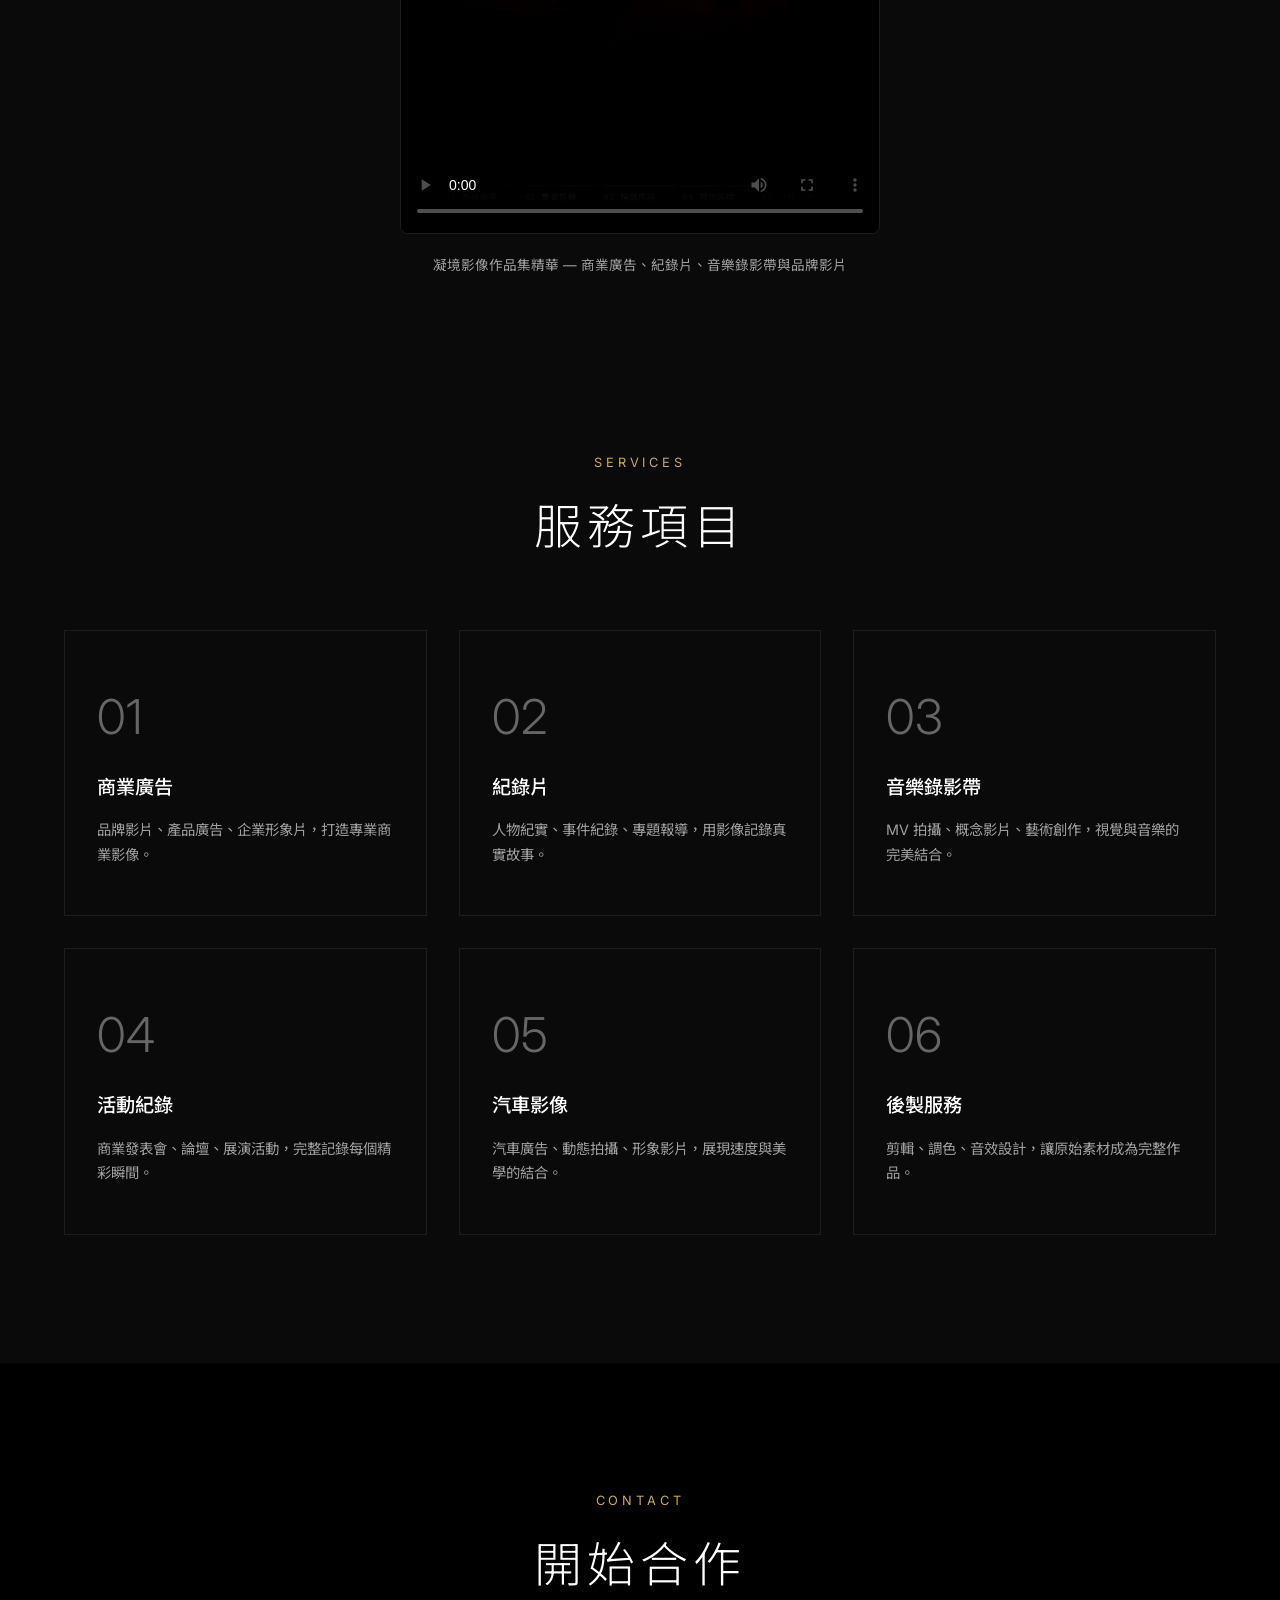
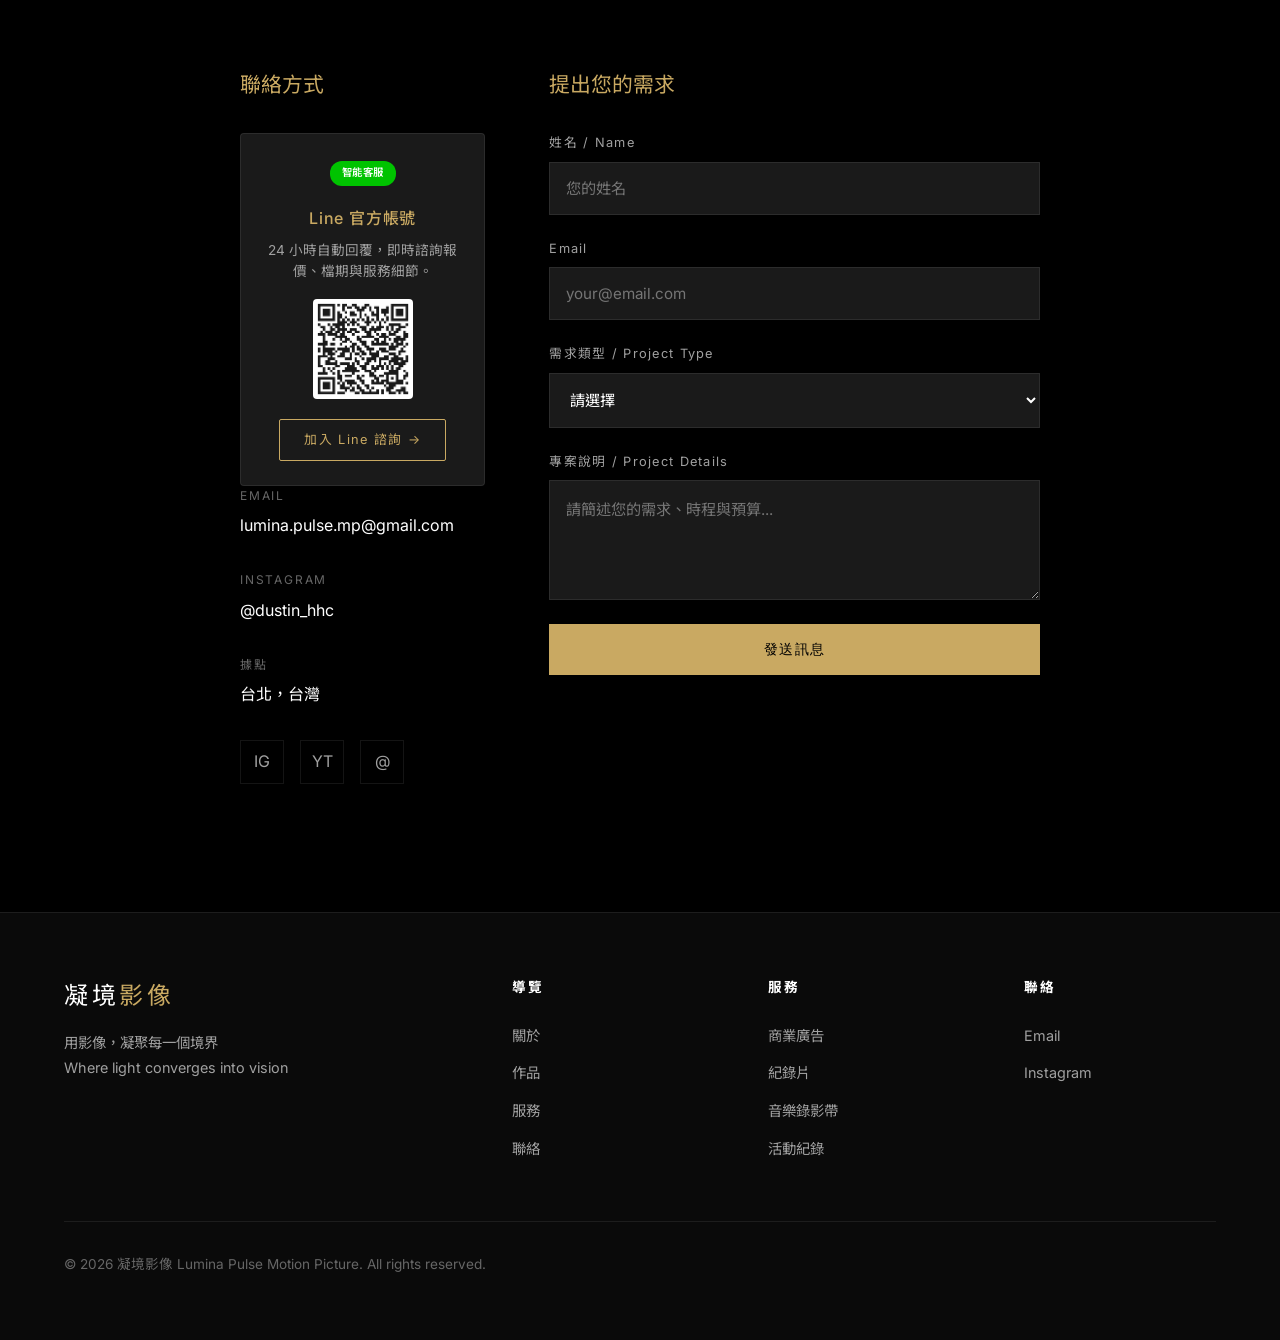
==== commit 6c289f1d: "feat: update Showreel section title and poster - Section title: 精華短片 → 關於凝境  - Added poster: images/" ====
--- a/index.html
+++ b/index.html
@@ -251,10 +251,10 @@
   <section id="showreel" class="section-v2 section-v2-dark" style="padding: 3rem 2rem;">
     <div class="section-v2-header" style="margin-bottom: 1.5rem;">
       <p class="section-v2-label">Showreel</p>
-      <h2 class="section-v2-title">精華短片</h2>
+      <h2 class="section-v2-title">關於凝境</h2>
     </div>
     <div style="max-width: 480px; margin: 0 auto;">
-      <video style="position: relative; width: 100%; height: auto; opacity: 1; border-radius: 8px; border: 1px solid var(--border); background: var(--bg-card);" controls preload="metadata" playsinline>
+      <video style="position: relative; width: 100%; height: auto; opacity: 1; border-radius: 8px; border: 1px solid var(--border);" controls poster="images/showreel-poster.jpg" preload="metadata" playsinline>
         <source src="assets/video/showreel-01.mp4" type="video/mp4">
         <p>您的瀏覽器不支援影片播放。請使用現代瀏覽器觀看。</p>
       </video>
